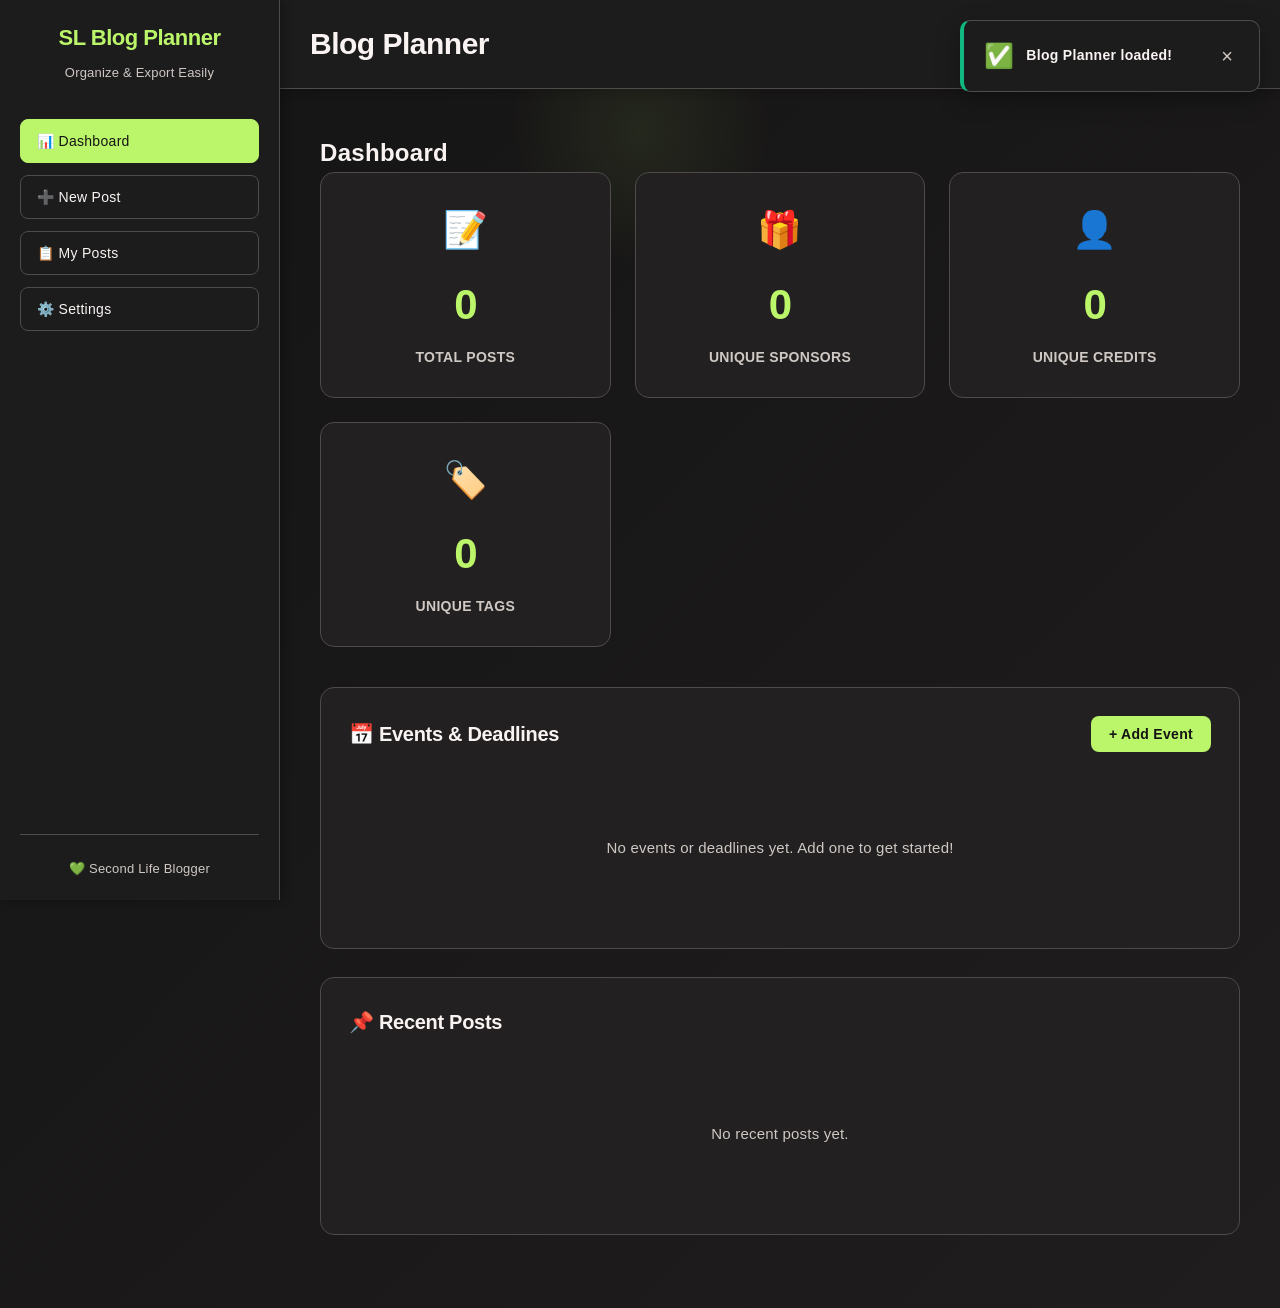
==== index.html @ d52f7929 "Refactor code structure for improved readability and maintainability" ====
<!DOCTYPE html>
<html lang="en">
<head>
    <meta charset="UTF-8">
    <meta name="viewport" content="width=device-width, initial-scale=1.0">
    <title>SL Blog Planner</title>
    <link rel="stylesheet" href="style.css?v=3">
</head>
<body>
    <div class="container">
        <!-- Sidebar Navigation -->
        <aside class="sidebar">
            <div class="sidebar-header">
                <h2>SL Blog Planner</h2>
                <p class="subtitle">Organize & Export Easily</p>
            </div>
            <nav class="nav-menu">
                <button class="nav-btn" data-section="dashboard">
                    📊 Dashboard
                </button>
                <button class="nav-btn active" data-section="new-post">
                    ➕ New Post
                </button>
                <button class="nav-btn" data-section="my-posts">
                    📋 My Posts
                </button>
                <button class="nav-btn" data-section="settings">
                    ⚙️ Settings
                </button>
            </nav>
            <div class="sidebar-footer">
                <p>💚 Second Life Blogger</p>
            </div>
        </aside>

        <!-- Main Content -->
        <main class="main-content">
            <!-- Top Navigation -->
            <header class="top-nav">
                <h1>Blog Planner</h1>
                <div class="top-nav-actions">
                    <span id="status-message" class="status-message"></span>
                </div>
            </header>

            <!-- Dashboard Section -->
            <section id="dashboard" class="section">
                <div class="dashboard-container">
                    <h2>Dashboard</h2>
                    
                    <!-- Stats Grid -->
                    <div class="stats-grid">
                        <div class="stat-card">
                            <div class="stat-icon">📝</div>
                            <div class="stat-value" id="stat-total-posts">0</div>
                            <div class="stat-label">Total Posts</div>
                        </div>
                        <div class="stat-card">
                            <div class="stat-icon">🎁</div>
                            <div class="stat-value" id="stat-total-sponsors">0</div>
                            <div class="stat-label">Unique Sponsors</div>
                        </div>
                        <div class="stat-card">
                            <div class="stat-icon">👤</div>
                            <div class="stat-value" id="stat-total-credits">0</div>
                            <div class="stat-label">Unique Credits</div>
                        </div>
                        <div class="stat-card">
                            <div class="stat-icon">🏷️</div>
                            <div class="stat-value" id="stat-total-tags">0</div>
                            <div class="stat-label">Unique Tags</div>
                        </div>
                    </div>

                    <!-- Events & Deadlines -->
                    <div class="dashboard-section">
                        <div class="section-header">
                            <h3>📅 Events & Deadlines</h3>
                            <button type="button" class="btn-primary btn-sm" onclick="openEventModal()">+ Add Event</button>
                        </div>
                        <div id="events-list" class="events-list">
                            <p class="empty-state">No events or deadlines yet. Add one to get started!</p>
                        </div>
                    </div>

                    <!-- Recent Activity -->
                    <div class="dashboard-section">
                        <h3>📌 Recent Posts</h3>
                        <div id="recent-posts-list" class="recent-posts-list">
                            <p class="empty-state">No recent posts yet.</p>
                        </div>
                    </div>
                </div>
            </section>

            <!-- New Post Section -->
            <section id="new-post" class="section active">
                <div class="form-container">
                    <h2>Plan Your Blog Post</h2>
                    
                    <!-- Wizard Progress -->
                    <div class="wizard-progress">
                        <div class="wizard-step active" data-step="1">
                            <div class="step-number">1</div>
                            <div class="step-label">Plan</div>
                        </div>
                        <div class="wizard-step" data-step="2">
                            <div class="step-number">2</div>
                            <div class="step-label">Credits</div>
                        </div>
                        <div class="wizard-step" data-step="3">
                            <div class="step-number">3</div>
                            <div class="step-label">Content</div>
                        </div>
                        <div class="wizard-step" data-step="4">
                            <div class="step-number">4</div>
                            <div class="step-label">Export</div>
                        </div>
                    </div>

                    <!-- Step 1: Plan -->
                    <div class="wizard-content active" data-step="1">
                    <fieldset class="form-section">
                        <div class="section-heading">📍 Plan</div>
                        <p class="info-text">Scratch pad for ideas and inspiration. Brainstorm your post concept here.</p>
                        
                        <div class="form-group">
                            <label for="post-title">📝 Post Title</label>
                            <input type="text" id="post-title" placeholder="e.g., Cozy Winter Night">
                        </div>

                        <div class="form-group">
                            <label for="post-tags">🏷️ Tags (optional)</label>
                            <input type="text" id="post-tags" placeholder="e.g., event, fashion, photography - comma-separated">
                        </div>

                        <div class="form-group">
                            <label for="post-scene">🌅 Scene Description</label>
                            <input type="text" id="post-scene" placeholder="e.g., Mountain cabin at sunset">
                        </div>

                        <div class="form-group">
                            <label for="post-concept">💡 Concept Details</label>
                            <textarea id="post-concept" rows="4" placeholder="Detail your vision: mood, lighting, poses, special elements..."></textarea>
                        </div>

                        <div class="form-group">
                            <label for="inspiration-images">🖼️ Inspiration/Reference Images</label>
                            <input type="file" id="inspiration-images" accept="image/*" multiple>
                            <small>Upload multiple reference images to inspire your shoot</small>
                            <div id="inspiration-gallery" class="inspiration-gallery"></div>
                        </div>
                    </fieldset>
                    </div>

                    <!-- Step 2: Credits (Sponsors & Credits) -->
                    <div class="wizard-content" data-step="2">
                    <fieldset class="form-section">
                        <div class="section-heading">💚 Sponsors</div>
                        <p class="info-text">Add items you received as sponsors (gifts from creators/stores).</p>
                        
                        <div id="sponsors-list" class="credits-list">
                            <div class="sponsor-row">
                                <input type="text" name="sponsor-store" aria-label="Sponsor store" placeholder="Creator/Store" class="sponsor-store" list="saved-stores">
                                <input type="text" name="sponsor-item" aria-label="Sponsor item" placeholder="Item Name" class="sponsor-item">
                                <input type="url" name="sponsor-link" aria-label="Sponsor store link" placeholder="Store Link (SL/MP)" class="sponsor-link" title="In-world landmark or Marketplace URL">
                                <div class="event-fields">
                                    <input type="text" name="sponsor-event" aria-label="Sponsor event" placeholder="Event Name" class="sponsor-event">
                                    <input type="url" name="sponsor-event-link" aria-label="Sponsor event landmark" placeholder="Event Landmark" class="sponsor-event-link" title="Event in-world landmark">
                                </div>
                                <label class="event-toggle">
                                    <input type="checkbox" class="event-checkbox" onchange="toggleEventFields(this)">
                                    <span title="Show/hide event details">📅</span>
                                </label>
                                <button type="button" class="btn-remove" onclick="removeCredit(this)">✕</button>
                            </div>
                        </div>
                        <datalist id="saved-stores"></datalist>
                        <button type="button" class="btn-secondary" onclick="addSponsor()">+ Add Sponsor</button>
                    </fieldset>

                    <fieldset class="form-section">
                        <div class="section-heading">🐺 Avatar Details</div>
                        <p class="info-text">Track creator/store info for each avatar part. All fields optional.</p>
                        
                        <div id="avatars-list" class="avatars-container">
                            <div class="avatar-card">
                                <div class="avatar-card-header">
                                    <input type="text" name="avatar-name" aria-label="Avatar name" placeholder="Avatar Name" class="avatar-name" oninput="toggleAvatarDetails(this)">
                                    <button type="button" class="btn-remove" onclick="removeAvatar(this)">✕</button>
                                </div>
                                
                                <div class="avatar-parts-table collapsed-section">
                                    <div class="avatar-parts-header">
                                        <div class="col-part">Part</div>
                                        <div class="col-creator">Creator/Mod</div>
                                        <div class="col-link">Store Link</div>
                                    </div>
                                    
                                    <div class="avatar-part-row">
                                        <div class="col-part"><span class="part-label">Mod/Skin</span></div>
                                        <input type="text" name="avatar-mod-creator" aria-label="Mod/Skin creator" placeholder="Creator" class="col-creator">
                                        <input type="text" name="avatar-mod-link" aria-label="Mod/Skin store link" placeholder="Store link" class="col-link">
                                    </div>
                                    
                                    <div class="avatar-part-row">
                                        <div class="col-part"><span class="part-label">Body</span></div>
                                        <input type="text" name="avatar-body-creator" aria-label="Body creator" placeholder="Creator" class="col-creator">
                                        <input type="text" name="avatar-body-link" aria-label="Body store link" placeholder="Store link" class="col-link">
                                    </div>
                                    
                                    <div class="avatar-part-row">
                                        <div class="col-part"><span class="part-label">Head</span></div>
                                        <input type="text" name="avatar-head-creator" aria-label="Head creator" placeholder="Creator" class="col-creator">
                                        <input type="text" name="avatar-head-link" aria-label="Head store link" placeholder="Store link" class="col-link">
                                    </div>
                                    
                                    <div class="avatar-part-row">
                                        <div class="col-part"><span class="part-label">Hands</span></div>
                                        <input type="text" name="avatar-hands-creator" aria-label="Hands creator" placeholder="Creator" class="col-creator">
                                        <input type="text" name="avatar-hands-link" aria-label="Hands store link" placeholder="Store link" class="col-link">
                                    </div>
                                    
                                    <div class="avatar-part-row">
                                        <div class="col-part"><span class="part-label">Feet</span></div>
                                        <input type="text" name="avatar-feet-creator" aria-label="Feet creator" placeholder="Creator" class="col-creator">
                                        <input type="text" name="avatar-feet-link" aria-label="Feet store link" placeholder="Store link" class="col-link">
                                    </div>
                                    
                                    <div class="avatar-part-row">
                                        <div class="col-part"><span class="part-label">Tail</span></div>
                                        <input type="text" name="avatar-tail-creator" aria-label="Tail creator" placeholder="Creator" class="col-creator">
                                        <input type="text" name="avatar-tail-link" aria-label="Tail store link" placeholder="Store link" class="col-link">
                                    </div>
                                    
                                    <div class="avatar-part-row">
                                        <div class="col-part"><span class="part-label">Ears</span></div>
                                        <input type="text" name="avatar-ears-creator" aria-label="Ears creator" placeholder="Creator" class="col-creator">
                                        <input type="text" name="avatar-ears-link" aria-label="Ears store link" placeholder="Store link" class="col-link">
                                    </div>
                                    
                                    <div class="avatar-part-row">
                                        <div class="col-part"><span class="part-label">Eyes</span></div>
                                        <input type="text" name="avatar-eyes-creator" aria-label="Eyes creator" placeholder="Creator" class="col-creator">
                                        <input type="text" name="avatar-eyes-link" aria-label="Eyes store link" placeholder="Store link" class="col-link">
                                    </div>
                                    
                                    <div class="avatar-part-row">
                                        <div class="col-part"><span class="part-label">Hair</span></div>
                                        <input type="text" name="avatar-hair-creator" aria-label="Hair creator" placeholder="Creator" class="col-creator">
                                        <input type="text" name="avatar-hair-link" aria-label="Hair store link" placeholder="Store link" class="col-link">
                                    </div>
                                    
                                    <div class="avatar-part-row">
                                        <div class="col-part"><span class="part-label">Nails/Claws</span></div>
                                        <input type="text" name="avatar-nails-creator" aria-label="Nails/Claws creator" placeholder="Creator" class="col-creator">
                                        <input type="text" name="avatar-nails-link" aria-label="Nails/Claws store link" placeholder="Store link" class="col-link">
                                    </div>
                                </div>
                                
                                <div class="avatar-cosmetics-section">
                                    <label for="avatar-cosmetics">Additional Cosmetics</label>
                                    <textarea name="avatar-cosmetics" aria-label="Cosmetics" placeholder="List any additional items (jewelry, tattoos, etc.) - one per line" class="avatar-cosmetics" rows="2"></textarea>
                                </div>
                            </div>
                        </div>
                        <button type="button" class="btn-secondary" onclick="addAvatar()">+ Add Avatar</button>
                    </fieldset>

                    <fieldset class="form-section">
                        <div class="section-heading">✨ Credits</div>
                        <p class="info-text">Add items you purchased or used (avatar, outfit, props, etc).</p>
                        
                        <div id="credits-list" class="credits-list">
                            <div class="credit-row">
                                <input type="text" name="credit-store" aria-label="Credit store" placeholder="Creator/Store" class="credit-store" list="saved-stores">
                                <input type="text" name="credit-item" aria-label="Credit item" placeholder="Item Name" class="credit-item-name">
                                <input type="url" name="credit-link" aria-label="Credit store link" placeholder="Store Link (SL/MP)" class="credit-link" title="In-world landmark or Marketplace URL">
                                <div class="event-fields">
                                    <input type="text" name="credit-event" aria-label="Credit event" placeholder="Event Name" class="credit-event">
                                    <input type="url" name="credit-event-link" aria-label="Credit event landmark" placeholder="Event Landmark" class="credit-event-link" title="Event in-world landmark">
                                </div>
                                <label class="event-toggle">
                                    <input type="checkbox" class="event-checkbox" onchange="toggleEventFields(this)">
                                    <span title="Show/hide event details">📅</span>
                                </label>
                                <button type="button" class="btn-remove" onclick="removeCredit(this)">✕</button>
                            </div>
                        </div>
                        <button type="button" class="btn-secondary" onclick="addCredit()">+ Add Credit</button>
                    </fieldset>
                    </div>

                    <!-- Step 3: Content (Image & Caption) -->
                    <div class="wizard-content" data-step="3">
                    <fieldset class="form-section">
                        <div class="section-heading">📸 Blog Image</div>
                        <p class="info-text">Upload your final edited blog image.</p>
                        
                        <div class="form-group">
                            <label for="blog-image">Upload Image</label>
                            <input type="file" id="blog-image" accept="image/*">
                            <small>JPG, PNG recommended. Will auto-upload to ImgBB if API key is set.</small>
                            <div id="image-preview" class="image-preview"></div>
                        </div>

                        <div id="image-url-container" class="form-group hidden">
                            <label for="hosted-image-url">Hosted Image URL</label>
                            <div class="inline-row">
                                <input type="text" id="hosted-image-url" readonly class="flex-1" placeholder="https://..." aria-label="Hosted image URL">
                                <button type="button" class="btn-secondary no-shrink" onclick="copyImageUrl()">📋 Copy</button>
                            </div>
                            <small>Use this URL to share your image online</small>
                        </div>
                    </fieldset>

                    <fieldset class="form-section">
                        <div class="section-heading">✍️ Caption</div>
                        
                        <div class="form-group">
                            <div class="formatting-toolbar" role="toolbar" aria-label="Text formatting options">
                                <button type="button" class="fmt-btn" onclick="formatCaption('bold')" title="Bold" aria-label="Bold"><b>B</b></button>
                                <button type="button" class="fmt-btn" onclick="formatCaption('italic')" title="Italic" aria-label="Italic"><i>I</i></button>
                                <button type="button" class="fmt-btn" onclick="formatCaption('underline')" title="Underline" aria-label="Underline"><u>U</u></button>
                                <button type="button" class="fmt-btn" onclick="formatCaption('link')" title="Add Link" aria-label="Add hyperlink">🔗</button>
                            </div>
                        </div>

                        <div class="form-group">
                            <label for="post-caption" class="sr-only">Caption text</label>
                            <textarea id="post-caption" rows="6" placeholder="Write the text that will accompany your blog post..."></textarea>
                            <div class="hashtag-presets">
                                <small>Quick hashtags:</small>
                                <button type="button" class="chip hashtag-chip" onclick="insertHashtag('#SecondLife')">Second Life</button>
                                <button type="button" class="chip hashtag-chip" onclick="insertHashtag('#SLFurry')">SL Furry</button>
                                <button type="button" class="chip hashtag-chip" onclick="insertHashtag('#VirtualPhotography')">Photography</button>
                                <button type="button" class="chip hashtag-chip" onclick="insertHashtag('#SLFashion')">Fashion</button>
                                <button type="button" class="chip hashtag-chip" onclick="insertHashtag('#SLBlogger')">Blogger</button>
                            </div>
                        </div>
                    </fieldset>

                    <div class="form-actions">
                        <button type="button" class="btn-primary" onclick="savePost()">💾 Save Post</button>
                        <button type="button" class="btn-danger" onclick="clearForm()">🗑️ Clear</button>
                    </div>
                    </div>

                    <!-- Step 4: Export (inline) -->
                    <div class="wizard-content" data-step="4">
                    <fieldset class="form-section">
                        <div class="section-heading">🚀 Export</div>

                        <div class="export-tabs">
                            <button class="export-tab-btn active" data-platform="flickr">Flickr</button>
                            <button class="export-tab-btn" data-platform="bluesky">BlueSky</button>
                            <button class="export-tab-btn" data-platform="youtube">YouTube</button>
                            <button class="export-tab-btn" data-platform="primfeed">Primfeed</button>
                            <button class="export-tab-btn" data-platform="blog">Blog</button>
                        </div>

                        <div class="preset-row">
                            <label for="export-preset-select" class="sr-only">Load export preset</label>
                            <select id="export-preset-select" class="preset-dropdown">
                                <option value="">Load a preset...</option>
                            </select>
                            <button type="button" class="btn-tiny" onclick="saveExportPreset()">💾 Save Preset</button>
                        </div>

                        <div class="quick-copy-row">
                            <small>Quick copy:</small>
                            <button type="button" class="btn-tiny" onclick="copySection('sponsors')">Sponsors</button>
                            <button type="button" class="btn-tiny" onclick="copySection('credits')">Credits</button>
                            <button type="button" class="btn-tiny" onclick="copySection('caption')">Caption</button>
                        </div>

                        <div id="bluesky-export-settings" class="export-platform-settings hidden">
                            <div class="collapsible-header">
                                <div class="section-heading section-heading-tight">💙 BlueSky Settings</div>
                                <button type="button" class="btn-ghost" aria-expanded="true" onclick="toggleBlueskySettings(this)">Hide</button>
                            </div>
                            <p class="info-text info-tight">Only used for the BlueSky export tab.</p>

                            <div class="collapsible-body">
                                <div class="form-group">
                                    <label for="bluesky-link">Blog Post Link</label>
                                    <input type="url" id="bluesky-link" placeholder="https://www.flickr.com/photos/... or https://yourname.tumblr.com/post/...">
                                    <small>Link to your Flickr or Tumblr blog post (used in BlueSky export)</small>
                                </div>

                                <div class="form-group">
                                    <label for="sponsor-mentions">Sponsor @Handles for BlueSky</label>
                                    <small>Enter @ mentions for sponsors (e.g., @store1 @store2) to tag them in your BlueSky reply post</small>
                                    <textarea id="sponsor-mentions" rows="2" placeholder="@store1 @store2 @creator3"></textarea>
                                    <button type="button" class="btn-secondary mt-10" onclick="copySponsorMentions()">📋 Copy</button>
                                </div>
                            </div>
                        </div>

                        <div id="export-content" class="export-content">
                            <div class="export-meta">
                                <span id="export-counter" class="counter-ok">0 chars</span>
                                <span id="export-limit-label" class="text-muted-small"></span>
                            </div>
                            <label for="export-text" class="sr-only">Export text</label>
                            <textarea id="export-text" readonly rows="12"></textarea>
                        </div>

                        <div class="export-actions">
                            <button class="btn-primary" onclick="copyExport()">📋 Copy to Clipboard</button>
                        </div>

                        <p class="info-text">Your bio from Settings is automatically appended where relevant.</p>
                    </fieldset>
                    </div>

                    <!-- Wizard Navigation -->
                    <div class="wizard-navigation">
                        <button type="button" class="btn-secondary wizard-btn-prev" onclick="previousStep()" disabled>
                            ← Previous
                        </button>
                        <button type="button" class="btn-primary wizard-btn-next" onclick="nextStep()">
                            Next →
                        </button>
                    </div>
                </div>
            </section>

            <!-- My Posts Section -->
            <section id="my-posts" class="section">
                <div class="posts-container">
                    <h2>My Blog Posts</h2>

                    <div class="posts-split">
                        <div class="panel">
                            <div class="section-heading">📋 Saved Posts</div>
                            <p class="info-text">Everything you have saved lives here. Edit, delete, or export any post.</p>

                            <div class="posts-controls">
                                <div class="search-sort-row">
                                    <div class="search-group">
                                        <label for="posts-search" class="sr-only">Search posts</label>
                                        <input type="search" id="posts-search" placeholder="Search by title" oninput="setPostsSearch(this.value)">
                                    </div>
                                    <div class="sort-group">
                                        <label for="posts-sort" class="sr-only">Sort posts</label>
                                        <select id="posts-sort" onchange="setPostsSort(this.value)">
                                            <option value="newest">Newest first</option>
                                            <option value="oldest">Oldest first</option>
                                            <option value="title">Title A → Z</option>
                                            <option value="sponsors">Sponsors (most)</option>
                                            <option value="credits">Credits (most)</option>
                                        </select>
                                    </div>
                                </div>

                                <div class="filter-chips">
                                    <button type="button" class="chip" data-filter="sponsors" onclick="togglePostFilter('sponsors')">Sponsors</button>
                                    <button type="button" class="chip" data-filter="credits" onclick="togglePostFilter('credits')">Credits</button>
                                </div>

                                <div class="tag-filter-section">
                                    <div class="tag-filter-label">Tags:</div>
                                    <div id="tag-filter-chips" class="tag-filter-chips hidden"></div>
                                </div>

                                <div class="batch-actions">
                                    <button type="button" class="btn-secondary" onclick="toggleSelectAllPosts()">Select All</button>
                                    <button type="button" class="btn-primary" onclick="batchExport()">Batch Export</button>
                                </div>
                            </div>

                            <div id="posts-list" class="posts-grid">
                                <p class="empty-state">No posts yet. Create your first one!</p>
                            </div>
                        </div>

                        <div class="panel">
                            <div class="section-heading">📚 Creator Library</div>
                            <p class="info-text">Auto-collected sponsors & credits from your saved posts. Click to copy names or links.</p>
                            <div id="library-list" class="library-grid">
                                <p class="empty-state">No saved sponsors or credits yet. Save a post to populate your library.</p>
                            </div>
                        </div>
                    </div>
                </div>
            </section>

            <!-- Settings Section -->
            <section id="settings" class="section">
                <div class="settings-container">
                    <h2>Settings</h2>
                    
                    <fieldset class="form-section">
                        <div class="section-heading">👤 Your Bio (Auto-included in all exports)</div>
                        <p class="info-text">Enter your permanent bio once. It will be automatically added to every platform export.</p>
                        
                        <div class="form-group">
                            <label for="author-bio">Your Bio (HTML supported)</label>
                            <textarea id="author-bio" rows="3" placeholder="e.g., <b>GRAVES GHOSTLY</b> 🐺💚 <a href='https://gravesghostly.blog/'>Blog</a> ✦ <a href='https://bsky.app/profile/gravesghostly.blog'>Bluesky</a> ✦ <a href='https://www.youtube.com/@gravesghostly'>Youtube</a>"></textarea>
                        </div>

                        <button type="button" class="btn-primary" onclick="saveSettings()">💾 Save Bio</button>
                    </fieldset>
                    
                    <fieldset class="form-section">
                        <div class="section-heading">#️⃣ Hashtag Presets</div>
                        <p class="info-text">Customize the quick-insert hashtags shown when writing captions. One per line.</p>
                        
                        <div class="form-group">
                            <label for="hashtag-presets">Your Hashtag Presets</label>
                            <textarea id="hashtag-presets" rows="8" placeholder="#SecondLife\n#SLBlogger\n#VirtualPhotography\n#Furry\n#Fashion"></textarea>
                            <small>Tip: Include the # symbol with each tag. Use these for Flickr, Tumblr, and other platforms. One per line.</small>
                        </div>

                        <button type="button" class="btn-primary" onclick="saveSettings()">💾 Save Hashtags</button>
                    </fieldset>
                    
                    <fieldset class="form-section">
                        <div class="section-heading">🔌 API Configuration</div>
                        <p class="info-text">Configure your backup and image upload services (optional).</p>
                        
                        <form onsubmit="return false;">
                            <div class="form-group">
                                <label for="jsonbin-key">JSONbin API Key <span id="jsonbin-status" class="api-status"></span></label>
                                <input type="password" id="jsonbin-key" placeholder="Your JSONbin secret key" autocomplete="off">
                                <small><a href="https://jsonbin.io/" target="_blank" rel="noopener">Get your key here →</a></small>
                            </div>

                            <div class="form-group">
                                <label for="imgbb-key">ImgBB API Key <span id="imgbb-status" class="api-status"></span></label>
                                <input type="password" id="imgbb-key" placeholder="Your ImgBB API key" autocomplete="off">
                                <small><a href="https://imgbb.com/" target="_blank" rel="noopener">Get your key here →</a></small>
                            </div>

                            <button type="button" class="btn-primary" onclick="saveSettings()">💾 Save Settings</button>
                            <div id="settings-save-status" class="status-strong"></div>
                        </form>
                    </fieldset>

                    <fieldset class="form-section">
                        <div class="section-heading">📊 Data Management</div>
                        <p class="info-text">Backup your data locally or sync to cloud.</p>

                        <div class="grid-stack">
                            <button type="button" class="btn-primary" onclick="syncToCloud()">☁️ Sync to Cloud (JSONbin)</button>
                            <button type="button" class="btn-secondary" onclick="loadFromCloud()">⬇️ Load from Cloud</button>
                            <button type="button" class="btn-secondary" onclick="exportAllData()">💾 Export to File</button>
                            <button type="button" class="btn-danger" onclick="clearAllData()">🗑️ Clear All Data</button>
                        </div>

                        <div id="cloud-sync-status" class="text-muted-small"></div>
                    </fieldset>
                </div>
            </section>
        </main>
    </div>

    <!-- Event Modal -->
    <div id="event-modal" class="modal">
        <div class="modal-content modal-small">
            <button class="modal-close" onclick="closeEventModal()">&times;</button>
            <h2 id="event-modal-title">Add Event</h2>
            
            <div class="form-group">
                <label for="event-name">Event Name</label>
                <input type="text" id="event-name" placeholder="e.g., Fashion Week Deadline">
            </div>

            <div class="form-group">
                <label for="event-date">Date</label>
                <input type="date" id="event-date">
            </div>

            <div class="form-group">
                <label for="event-type">Type</label>
                <select id="event-type">
                    <option value="deadline">Deadline</option>
                    <option value="event">Event</option>
                    <option value="reminder">Reminder</option>
                </select>
            </div>

            <div class="form-group">
                <label for="event-notes">Notes (optional)</label>
                <textarea id="event-notes" rows="3" placeholder="Additional details..."></textarea>
            </div>

            <div class="modal-actions">
                <button class="btn-secondary" onclick="closeEventModal()">Cancel</button>
                <button class="btn-primary" onclick="saveEvent()">Save Event</button>
            </div>
        </div>
    </div>

    <!-- Toast Container -->
    <div id="toast-container" class="toast-container"></div>

    <script src="app.js"></script>
</body>
</html>
---- style.css ----
/* Global Styles */
* {
    margin: 0;
    padding: 0;
    box-sizing: border-box;
}

/* Hide scrollbars while keeping scroll functionality */
::-webkit-scrollbar {
    width: 0;
    height: 0;
}

::-webkit-scrollbar-track {
    background: transparent;
}

::-webkit-scrollbar-thumb {
    background: transparent;
}

@supports (scrollbar-width: none) {
    html {
        scrollbar-width: none;
    }
}

:root {
    --primary-color: #bbf569;
    --secondary-color: #4e4b4a;
    --accent-color: #bbf569;
    --danger-color: #ef4444;
    --bg-dark: #151414;
    --bg-light: #1d1c1c;
    --bg-lighter: #222020;
    --text-primary: #f9f3f2;
    --text-secondary: #cfc8c4;
    --border-color: #4e4b4a;
}

body {
    font-family: -apple-system, BlinkMacSystemFont, 'Segoe UI', Roboto, Oxygen, Ubuntu, Cantarell, sans-serif;
    background: var(--bg-dark);
    background-image:
        radial-gradient(1px 1px at 20% 30%, rgba(255, 255, 255, 0.25), transparent 40%),
        radial-gradient(1px 1px at 80% 20%, rgba(255, 255, 255, 0.18), transparent 40%),
        radial-gradient(1px 1px at 60% 70%, rgba(255, 255, 255, 0.2), transparent 45%),
        radial-gradient(220px 220px at 50% 10%, rgba(187, 245, 105, 0.08), transparent 60%),
        linear-gradient(135deg, var(--bg-dark) 0%, #1f1d1d 100%);
    color: var(--text-primary);
    min-height: 100vh;
    line-height: 1.6;
    letter-spacing: 0.3px;
}

body::before {
    content: '';
    position: fixed;
    inset: 0;
    pointer-events: none;
    background-image:
        radial-gradient(1px 1px at 15% 80%, rgba(255, 255, 255, 0.22), transparent 45%),
        radial-gradient(1px 1px at 90% 60%, rgba(255, 255, 255, 0.16), transparent 50%),
        radial-gradient(1px 1px at 40% 40%, rgba(187, 245, 105, 0.2), transparent 50%);
    opacity: 0.8;
    z-index: 0;
}

.container {
    position: relative;
    z-index: 1;
}

/* Layout */
.container {
    display: flex;
    min-height: 100vh;
}

/* Sidebar */
.sidebar {
    width: 280px;
    background: var(--bg-light);
    border-right: 1px solid var(--border-color);
    padding: 20px;
    display: flex;
    flex-direction: column;
    position: fixed;
    height: 100vh;
    overflow-y: auto;
    overflow-x: hidden;
    box-shadow: 2px 0 10px rgba(0, 0, 0, 0.3);
}

@supports (scrollbar-width: none) {
    .sidebar {
        scrollbar-width: none;
    }
}

.sidebar-header {
    margin-bottom: 35px;
    text-align: center;
}

.sidebar-header h2 {
    font-size: 22px;
    font-weight: 700;
    margin-bottom: 8px;
    letter-spacing: -0.5px;
    background: linear-gradient(135deg, var(--primary-color), var(--accent-color));
    -webkit-background-clip: text;
    -webkit-text-fill-color: transparent;
    background-clip: text;
}

.subtitle {
    font-size: 13px;
    color: var(--text-secondary);
    font-weight: 500;
    letter-spacing: 0.2px;
}

/* Navigation Menu */
.nav-menu {
    flex: 1;
    display: flex;
    flex-direction: column;
    gap: 12px;
}

.nav-btn {
    padding: 13px 16px;
    background: transparent;
    border: 1px solid var(--border-color);
    color: var(--text-primary);
    border-radius: 8px;
    cursor: pointer;
    font-size: 14px;
    font-weight: 500;
    transition: all 0.3s ease;
    text-align: left;
    letter-spacing: 0.3px;
}

.nav-btn:hover {
    background: var(--bg-lighter);
    border-color: var(--primary-color);
}

.nav-btn.active {
    background: var(--primary-color);
    border-color: var(--primary-color);
    color: #151414;
}

.sidebar-footer {
    text-align: center;
    font-size: 13px;
    color: var(--text-secondary);
    padding-top: 24px;
    border-top: 1px solid var(--border-color);
    font-weight: 500;
    letter-spacing: 0.2px;
}

/* Main Content */
.main-content {
    flex: 1;
    margin-left: 280px;
    display: flex;
    flex-direction: column;
}

/* Top Navigation */
.top-nav {
    background: var(--bg-light);
    border-bottom: 1px solid var(--border-color);
    padding: 20px 30px;
    display: flex;
    justify-content: space-between;
    align-items: center;
    box-shadow: 0 2px 10px rgba(0, 0, 0, 0.2);
}

.top-nav h1 {
    font-size: 30px;
    font-weight: 700;
    letter-spacing: -0.5px;
}

.top-nav-actions {
    display: flex;
    align-items: center;
    gap: 15px;
}

.status-message {
    font-size: 12px;
    color: var(--secondary-color);
    min-height: 20px;
}

/* Sections */
section {
    flex: 1;
    overflow-y: auto;
    overflow-x: hidden;
    padding: 45px 40px;
    display: none;
}

@supports (scrollbar-width: none) {
    section {
        scrollbar-width: none;
    }
}

section.active {
    display: block;
}

/* Form Container */
.form-container,
.posts-container,
.settings-container {
    max-width: 800px;
    margin: 0 auto;
}

.form-container h2,
.posts-container h2,
.settings-container h2 {
    margin-bottom: 32px;
    font-size: 30px;
    font-weight: 700;
    letter-spacing: -0.5px;
    color: var(--text-primary);
}

/* Form Sections */
.form-section {
    background: var(--bg-lighter);
    border: 1px solid var(--border-color);
    border-radius: 14px;
    padding: 28px;
    margin-bottom: 28px;
    transition: all 0.3s ease;
    overflow: visible;
    position: relative;
}

.form-section:not(:last-of-type)::after {
    content: '';
    position: absolute;
    bottom: -13px;
    left: 0;
    right: 0;
    height: 1px;
    background: linear-gradient(90deg, transparent, var(--border-color) 20%, var(--border-color) 80%, transparent);
}

.form-section .section-heading {
    font-size: 20px;
    font-weight: 700;
    color: var(--primary-color);
    margin: 0 0 12px 0;
    padding: 0;
    letter-spacing: -0.3px;
    display: flex;
    align-items: center;
    gap: 10px;
}

/* Wizard headings follow dashboard hierarchy: white titles, purple supporting text */
.wizard-content .section-heading {
    color: var(--text-primary);
}

.panel .section-heading,
.settings-container .section-heading,
.posts-container .section-heading {
    color: var(--text-primary);
}

.wizard-content .info-text {
    color: var(--primary-color);
}

.section-heading::after {
    content: '✦';
    color: var(--accent-color);
    font-size: 13px;
    margin-left: 8px;
    opacity: 0.8;
}

/* Form Groups */
.form-group {
    margin-bottom: 22px;
}

.form-row {
    display: grid;
    grid-template-columns: repeat(auto-fit, minmax(280px, 1fr));
    gap: 20px;
    margin-bottom: 20px;
}

.form-group label {
    display: block;
    margin-bottom: 8px;
    font-size: 18px;
    font-weight: 700;
    color: var(--primary-color);
    letter-spacing: 0.2px;
}

.form-group input,
.form-group textarea {
    width: 100%;
    padding: 16px 18px;
    background: var(--bg-dark);
    border: 1px solid var(--border-color);
    border-radius: 10px;
    color: var(--text-primary);
    font-family: inherit;
    font-size: 14px;
    font-weight: 500;
    line-height: 1.6;
    transition: all 0.3s ease;
}

.form-group input::placeholder,
.form-group textarea::placeholder {
    color: var(--text-secondary);
    opacity: 0.6;
}

.form-group input:focus,
.form-group textarea:focus {
    outline: none;
    border-color: var(--primary-color);
    background: rgba(187, 245, 105, 0.05);
}

.form-group small {
    display: block;
    margin-top: 6px;
    font-size: 12px;
    color: var(--text-secondary);
    line-height: 1.5;
    letter-spacing: 0.2px;
}

.form-group small a {
    color: var(--primary-color);
    text-decoration: none;
}

.form-group small a:hover {
    text-decoration: underline;
}

/* Select/Dropdown Styling */
.form-group select {
    width: 100%;
    padding: 16px 18px;
    background: var(--bg-dark);
    border: 1px solid var(--border-color);
    border-radius: 10px;
    color: var(--text-primary);
    font-family: inherit;
    font-size: 15px;
    font-weight: 500;
    cursor: pointer;
    transition: all 0.3s ease;
}

.form-group select:focus {
    outline: none;
    border-color: var(--primary-color);
    background: rgba(187, 245, 105, 0.05);
}

.form-group select option {
    background: var(--bg-dark);
    color: var(--text-primary);
}

input[type="file"] {
    color: var(--text-secondary);
}

/* Utility Classes */
.mt-10 {
    margin-top: 10px;
}

.text-muted-small {
    font-size: 12px;
    color: var(--text-secondary);
}

.hidden {
    display: none;
}

.info-text {
    font-size: 14px;
    color: var(--text-secondary);
    margin-bottom: 20px;
    line-height: 1.6;
    letter-spacing: 0.2px;
}

.info-tight {
    margin-bottom: 12px;
}

.section-heading-tight {
    margin-bottom: 8px !important;
}

/* Formatting Toolbar */
.formatting-toolbar {
    display: flex;
    gap: 6px;
    margin-bottom: 12px;
    flex-wrap: wrap;
}

.fmt-btn {
    width: 36px;
    height: 36px;
    padding: 0;
    background: var(--bg-dark);
    border: 1px solid var(--border-color);
    border-radius: 4px;
    color: var(--text-primary);
    cursor: pointer;
    font-size: 14px;
    transition: all 0.3s ease;
    display: flex;
    align-items: center;
    justify-content: center;
}

.fmt-btn:hover {
    background: var(--primary-color);
    border-color: var(--primary-color);
}

/* Credits List & Rows */
.credits-list {
    margin-bottom: 10px;
}

#sponsors-list,
#credits-list {
    display: flex;
    flex-direction: column;
    gap: 10px;
    overflow-x: auto;
    padding-right: 5px;
}

#sponsors-list .sponsor-row,
#credits-list .credit-row {
    display: grid;
    grid-template-columns: 0.7fr 0.7fr 0.8fr 32px 38px;
    gap: 10px;
    padding: 16px 18px;
    background: var(--bg-light);
    border: 1px solid var(--border-color);
    border-radius: 14px;
    align-items: stretch;
    min-width: -webkit-fill-available;
    box-shadow: 0 8px 18px rgba(0, 0, 0, 0.18);
    transition: all 0.25s ease;
    position: relative;
}

#sponsors-list .sponsor-row:hover,
#credits-list .credit-row:hover {
    background: rgba(139, 92, 246, 0.08);
    border-color: rgba(139, 92, 246, 0.45);
    box-shadow: 0 12px 28px rgba(139, 92, 246, 0.16);
    transform: translateY(-2px);
}

#sponsors-list .sponsor-row input,
#sponsors-list .sponsor-row button,
#credits-list .credit-row input,
#credits-list .credit-row button {
    padding: 10px 12px;
    font-size: 12px;
    font-weight: 600;
    height: 42px;
    box-sizing: border-box;
    background: var(--bg-dark);
    border: 1px solid var(--border-color);
    border-radius: 10px;
    color: var(--text-primary);
    transition: all 0.2s ease;
}

#sponsors-list .sponsor-row input:focus,
#credits-list .credit-row input:focus {
    outline: none;
    border-color: var(--primary-color);
    background: rgba(187, 245, 105, 0.05);
}

#sponsors-list .sponsor-row input::placeholder,
#credits-list .credit-row input::placeholder {
    color: var(--text-secondary);
    opacity: 0.6;
    font-size: 13px;
}

/* Event Fields Toggle */
#sponsors-list .sponsor-row .event-fields,
#credits-list .credit-row .event-fields {
    display: none;
    flex-direction: column;
    gap: 8px;
    grid-column: 1 / -2;
    padding: 14px 12px;
    border-top: 1px solid var(--border-color);
    margin-top: 8px;
    background: rgba(255, 255, 255, 0.02);
    border-radius: 10px;
}

#sponsors-list .sponsor-row .event-fields input,
#credits-list .credit-row .event-fields input {
    background: var(--bg-dark);
    border: 1px solid var(--border-color);
    color: var(--text-primary);
    padding: 10px 12px;
    font-size: 12px;
    font-weight: 600;
    height: 42px;
    border-radius: 10px;
    transition: all 0.2s ease;
}

#sponsors-list .sponsor-row .event-fields input:focus,
#credits-list .credit-row .event-fields input:focus {
    outline: none;
    border-color: var(--primary-color);
    background: rgba(187, 245, 105, 0.05);
}

.event-toggle {
    display: flex;
    align-items: center;
    justify-content: center;
    cursor: pointer;
    padding: 10px;
    border-radius: 10px;
    background: rgba(139, 92, 246, 0.12);
    border: 1px solid rgba(139, 92, 246, 0.35);
    transition: all 0.25s ease;
    min-height: 42px;
}

.event-toggle:hover {
    background: rgba(139, 92, 246, 0.2);
    border-color: var(--primary-color);
    box-shadow: 0 6px 12px rgba(139, 92, 246, 0.15);
}

.event-toggle input[type="checkbox"] {
    display: none;
}

.event-toggle span {
    font-size: 18px;
    line-height: 1;
}

.avatars-container {
    display: flex;
    flex-direction: column;
    gap: 20px;
}

.avatars-container + .btn-secondary {
    margin-top: 12px;
}

.avatar-card {
    display: flex;
    flex-direction: column;
    gap: 16px;
    padding: 22px;
    background: var(--bg-lighter);
    border: 1px solid var(--border-color);
    border-radius: 14px;
    box-shadow: 0 8px 18px rgba(0, 0, 0, 0.18);
    transition: all 0.25s ease;
}

.avatar-card:hover {
    border-color: rgba(139, 92, 246, 0.35);
    box-shadow: 0 12px 26px rgba(139, 92, 246, 0.16);
}

.avatar-card-header {
    display: grid;
    grid-template-columns: 1fr 45px;
    gap: 10px;
    align-items: center;
}

.avatar-card-header input {
    padding: 16px 18px;
    font-size: 15px;
    font-weight: 600;
    height: 50px;
    box-sizing: border-box;
    background: var(--bg-dark);
    border: 1px solid var(--border-color);
    border-radius: 10px;
    color: var(--text-primary);
    transition: all 0.2s ease;
}

.avatar-card-header input:focus {
    outline: none;
    border-color: var(--primary-color);
    background: rgba(187, 245, 105, 0.05);
}


.avatar-parts-table {
    display: flex;
    flex-direction: column;
    gap: 0;
    border: 1px solid var(--border-color);
    border-radius: 12px;
    overflow: hidden;
    max-height: 1000px;
    opacity: 1;
    transition: max-height 0.3s ease, opacity 0.3s ease, margin 0.3s ease;
}

.avatar-parts-table.collapsed-section {
    max-height: 0;
    opacity: 0;
    overflow: hidden;
    border: none;
    margin: 0;
}

.avatar-parts-header {
    display: grid;
    grid-template-columns: 90px 1fr 1fr;
    gap: 10px;
    padding: 14px 16px;
    background: var(--bg-dark);
    font-weight: 700;
    font-size: 12px;
    text-transform: uppercase;
    letter-spacing: 0.5px;
    color: var(--primary-color);
    border-bottom: 2px solid var(--primary-color);
    border-radius: 12px 12px 0 0;
}

.avatar-part-row {
    display: grid;
    grid-template-columns: 90px 1fr 1fr;
    gap: 10px;
    padding: 12px 16px;
    border-bottom: 1px solid var(--border-color);
    align-items: center;
    background: rgba(255, 255, 255, 0.01);
    transition: background-color 0.2s ease;
}

.avatar-part-row:nth-child(even) {
    background: rgba(139, 92, 246, 0.04);
}

.avatar-part-row:last-child {
    border-bottom: none;
}

.col-part {
    display: flex;
    align-items: center;
    min-height: 42px;
}

.part-label {
    font-weight: 700;
    font-size: 13px;
    color: var(--primary-color);
}

.col-creator,
.col-link {
    padding: 10px 12px;
    font-size: 14px;
    font-weight: 500;
    min-width: 0;
    width: 100%;
    height: 42px;
    box-sizing: border-box;
    background: var(--bg-dark);
    border: 1px solid var(--border-color);
    border-radius: 10px;
    color: var(--text-primary);
    transition: all 0.2s ease;
}

.col-creator:focus,
.col-link:focus {
    outline: none;
    border-color: var(--primary-color);
    background: rgba(187, 245, 105, 0.05);
}

.col-creator::placeholder,
.col-link::placeholder {
    color: var(--text-secondary);
    opacity: 0.6;
    font-size: 13px;
}

.avatar-cosmetics-section {
    display: flex;
    flex-direction: column;
    gap: 8px;
}

.avatar-cosmetics-section label {
    font-weight: 600;
    font-size: 14px;
    color: var(--text-primary);
    margin-bottom: 8px;
}

.avatar-cosmetics {
    padding: 16px 18px;
    font-size: 14px;
    font-weight: 500;
    resize: vertical;
    min-height: 70px;
    box-sizing: border-box;
    background: var(--bg-dark);
    border: 1px solid var(--border-color);
    border-radius: 10px;
    color: var(--text-primary);
    line-height: 1.5;
    transition: all 0.2s ease;
}

.avatar-cosmetics:focus {
    outline: none;
    border-color: var(--primary-color);
    background: rgba(187, 245, 105, 0.05);
}

.avatar-cosmetics::placeholder {
    color: var(--text-secondary);
    opacity: 0.6;
    font-size: 13px;
}

/* Responsive: Tablet */
@media (max-width: 768px) {
    #sponsors-list .sponsor-row,
    #credits-list .credit-row {
        grid-template-columns: 0.8fr 0.9fr 0.9fr 0.8fr 0.9fr 40px;
        gap: 10px;
        padding: 10px 12px;
    }
    
    #sponsors-list .sponsor-row input,
    #credits-list .credit-row input {
        padding: 9px 12px;
        font-size: 13px;
        height: 40px;
    }
    
    .avatar-parts-header {
        grid-template-columns: 100px 1fr 1fr;
        font-size: 11px;
        padding: 11px 12px;
        gap: 8px;
    }
    
    .avatar-part-row {
        grid-template-columns: 100px 1fr 1fr;
        padding: 10px 12px;
        gap: 8px;
    }
    
    .part-label {
        font-size: 12px;
    }
    
    .col-creator,
    .col-link {
        font-size: 13px;
        padding: 9px 10px;
        height: 40px;
    }
}

/* Responsive: Mobile */
@media (max-width: 480px) {
    #sponsors-list .sponsor-row,
    #credits-list .credit-row {
        grid-template-columns: 1fr;
        gap: 8px;
        padding: 10px;
    }
    
    #sponsors-list .sponsor-row input,
    #credits-list .credit-row input {
        padding: 9px 12px;
        font-size: 13px;
        height: 38px;
    }
    
    .avatar-card {
        padding: 15px;
    }
    
    .avatar-parts-table {
        gap: 8px;
        border: none;
        background: transparent;
    }
    
    .avatar-parts-header {
        display: none;
    }
    
    .avatar-part-row {
        grid-template-columns: 1fr;
        gap: 8px;
        padding: 12px;
        background: var(--bg-dark);
        border: 1px solid var(--border-color);
        border-radius: 6px;
        align-items: stretch;
    }
    
    .avatar-part-row:last-child {
        border-bottom: 1px solid var(--border-color);
    }
    
    .col-part {
        font-weight: 600;
        margin-bottom: 4px;
    }
    
    .col-creator,
    .col-link {
        height: 38px;
        width: 100%;
        padding: 9px 12px;
        font-size: 13px;
    }
}

.event-date-range {
    display: flex;
    gap: 5px;
    align-items: stretch;
    height: 40px;
}

.event-date-range input[type="date"] {
    flex: 1;
    min-width: 0;
    padding: 10px 12px;
    font-size: 13px;
    font-weight: 500;
    height: 40px;
    box-sizing: border-box;
    background: #ffffff;
    color: #000000;
    border: 1px solid #d1d5db;
    border-radius: 6px;
    transition: border-color 0.2s ease, box-shadow 0.2s ease;
}

.event-date-range .date-separator {
    color: var(--text-secondary);
    font-size: 12px;
    flex-shrink: 0;
    display: flex;
    align-items: center;
}

.btn-remove {
    padding: 0;
    background: #fee2e2;
    border: 1px solid #fca5a5;
    border-radius: 6px;
    color: #dc2626;
    cursor: pointer;
    font-size: 16px;
    font-weight: 600;
    transition: all 0.2s ease;
    display: flex;
    align-items: center;
    justify-content: center;
    height: 40px;
    width: 40px;
    flex-shrink: 0;
}

.btn-remove:hover {
    background: #fca5a5;
    color: white;
    box-shadow: 0 2px 8px rgba(220, 38, 38, 0.3);
}

/* Image Preview */
.image-preview {
    margin-top: 10px;
    text-align: center;
}

.image-preview img {
    max-width: 200px;
    max-height: 200px;
    border-radius: 8px;
    border: 1px solid var(--border-color);
}

/* Inspiration Gallery */
.inspiration-gallery {
    display: grid;
    grid-template-columns: repeat(auto-fill, minmax(120px, 1fr));
    gap: 10px;
    margin-top: 10px;
}

.inspiration-item {
    position: relative;
    border-radius: 8px;
    overflow: hidden;
    border: 1px solid var(--border-color);
}

.inspiration-item img {
    width: 100%;
    height: 120px;
    object-fit: cover;
    display: block;
}

.inspiration-item .remove-inspiration {
    position: absolute;
    top: 5px;
    right: 5px;
    background: var(--danger-color);
    color: white;
    border: none;
    border-radius: 50%;
    width: 24px;
    height: 24px;
    padding: 0;
    cursor: pointer;
    font-size: 14px;
    display: flex;
    align-items: center;
    justify-content: center;
    opacity: 0;
    transition: opacity 0.3s;
}

.inspiration-item:hover .remove-inspiration {
    opacity: 1;
}

/* Review Summary */
.review-summary {
    display: grid;
    grid-template-columns: repeat(auto-fit, minmax(200px, 1fr));
    gap: 15px;
    margin-bottom: 20px;
}

.review-item {
    padding: 15px;
    background: var(--bg-dark);
    border: 1px solid var(--border-color);
    border-radius: 6px;
    display: flex;
    flex-direction: column;
    gap: 8px;
}

.review-item strong {
    color: var(--primary-color);
    font-size: 12px;
    text-transform: uppercase;
    letter-spacing: 0.5px;
}

.review-item span {
    font-size: 18px;
    font-weight: 600;
    color: var(--text-primary);
}

/* API Status Indicators */
.api-status {
    font-size: 11px;
    padding: 2px 8px;
    border-radius: 3px;
    margin-left: 8px;
    font-weight: 600;
}

.api-status.saved {
    background: rgba(34, 197, 94, 0.2);
    color: #22c55e;
}

.api-status.empty {
    background: rgba(239, 68, 68, 0.2);
    color: #ef4444;
}

/* Bio Display */
.bio-display {
    padding: 15px;
    background: var(--bg-dark);
    border: 1px solid var(--border-color);
    border-radius: 6px;
    color: var(--text-primary);
    min-height: 40px;
    word-break: break-word;
}

/* Platform Tabs */
.platform-tabs {
    display: flex;
    gap: 5px;
    border-bottom: 1px solid var(--border-color);
    margin: 0 20px;
    margin-top: 15px;
}

.platform-tab-btn {
    padding: 10px 15px;
    background: transparent;
    border: none;
    border-bottom: 2px solid transparent;
    color: var(--text-secondary);
    cursor: pointer;
    font-size: 13px;
    font-weight: 500;
    transition: all 0.3s ease;
}

.platform-tab-btn:hover {
    color: var(--primary-color);
}

.platform-tab-btn.active {
    color: var(--primary-color);
    border-bottom-color: var(--primary-color);
}

.platform-tab-content {
    display: none;
    padding: 20px;
}

.platform-tab-content.active {
    display: block;
}

/* Wizard Progress Indicator */
.wizard-progress {
    display: flex;
    justify-content: space-between;
    margin: 35px 0 50px 0;
    position: relative;
    padding: 0 20px;
}

.wizard-progress::before {
    content: '';
    position: absolute;
    top: 22px;
    left: 50px;
    right: 50px;
    height: 2px;
    background: var(--border-color);
    z-index: 0;
}

.wizard-step {
    display: flex;
    flex-direction: column;
    align-items: center;
    gap: 10px;
    position: relative;
    z-index: 1;
    flex: 1;
}

.step-number {
    width: 46px;
    height: 46px;
    border-radius: 50%;
    background: var(--bg-lighter);
    border: 2px solid var(--border-color);
    display: flex;
    align-items: center;
    justify-content: center;
    font-weight: 700;
    font-size: 16px;
    transition: all 0.3s ease;
    color: var(--text-secondary);
}

.step-label {
    font-size: 12px;
    color: var(--text-secondary);
    font-weight: 600;
    transition: color 0.3s ease;
    letter-spacing: 0.2px;
}

.wizard-step.active .step-number {
    background: var(--primary-color);
    border-color: var(--primary-color);
    color: #151414;
    box-shadow: 0 0 0 5px rgba(139, 92, 246, 0.15);
    transform: scale(1.05);
}

.wizard-step.active .step-label {
    color: var(--text-primary);
    font-weight: 700;
}

.wizard-step.completed .step-number {
    background: var(--secondary-color);
    border-color: var(--secondary-color);
}

.wizard-step.completed .step-number::after {
    content: '✓';
    font-size: 18px;
}

/* Wizard Content */
.wizard-content {
    display: none;
    animation: fadeIn 0.3s ease;
    max-width: 100%;
    overflow-x: hidden;
}

.wizard-content.active {
    display: block;
}

@keyframes fadeIn {
    from {
        opacity: 0;
        transform: translateY(10px);
    }
    to {
        opacity: 1;
        transform: translateY(0);
    }
}

/* Wizard Navigation */
.wizard-navigation {
    display: flex;
    justify-content: space-between;
    gap: 15px;
    margin-top: 30px;
    padding-top: 20px;
    border-top: 1px solid var(--border-color);
}

.wizard-btn-prev,
.wizard-btn-next {
    flex: 0 0 150px;
    font-weight: 600;
}

.wizard-btn-prev:disabled {
    opacity: 0.4;
    cursor: not-allowed;
}

.wizard-btn-next {
    margin-left: auto;
}

.form-actions {
    display: grid;
    grid-template-columns: repeat(auto-fit, minmax(150px, 1fr));
    gap: 12px;
    margin-top: 28px;
}

.form-actions .btn-secondary {
    margin-bottom: 0;
}

.btn-primary,
.btn-secondary,
.btn-danger {
    padding: 11px 20px;
    border: none;
    border-radius: 8px;
    font-size: 13px;
    font-weight: 700;
    cursor: pointer;
    transition: all 0.3s ease;
    letter-spacing: 0.3px;
}

.btn-primary {
    background: var(--primary-color);
    color: #151414;
}

.btn-primary:hover {
    background: #a4dc59;
    transform: translateY(-2px);
    box-shadow: 0 8px 20px rgba(187, 245, 105, 0.35);
}

.btn-primary:focus-visible,
.btn-secondary:focus-visible,
.btn-danger:focus-visible,
input:focus,
textarea:focus,
select:focus {
    outline: 2px solid var(--accent-color);
    outline-offset: 2px;
    box-shadow: 0 0 0 4px rgba(187, 245, 105, 0.22);
}

.btn-secondary {
    background: #2a2929;
    border: 1px solid var(--border-color);
    color: var(--text-primary);
    font-size: 14px;
    font-weight: 700;
    transition: all 0.25s ease;
}

.btn-secondary:hover {
    background: #353232;
    border-color: var(--accent-color);
    box-shadow: 0 2px 8px rgba(187, 245, 105, 0.2);
    transform: translateY(-1px);
}

.btn-danger {
    background: rgba(239, 68, 68, 0.1);
    color: var(--danger-color);
    border: 1px solid rgba(239, 68, 68, 0.3);
    font-weight: 600;
}

.btn-danger:hover {
    background: var(--danger-color);
    color: white;
    border-color: var(--danger-color);
    transform: translateY(-1px);
}

/* Posts Grid */
.posts-grid {
    display: grid;
    grid-template-columns: repeat(auto-fill, minmax(280px, 1fr));
    gap: 18px;
    margin-top: 8px;
}

.post-card {
    background: var(--bg-lighter);
    border: 1px solid var(--border-color);
    border-radius: 12px;
    overflow: hidden;
    transition: all 0.3s ease;
    cursor: pointer;
    position: relative;
}

.post-card:hover {
    border-color: var(--primary-color);
    box-shadow: 0 12px 32px rgba(139, 92, 246, 0.25);
    transform: translateY(-5px);
}

.post-card-image {
    width: 100%;
    height: 200px;
    background: var(--bg-dark);
    object-fit: cover;
}

.post-card-placeholder {
    width: 100%;
    height: 200px;
    background: var(--bg-dark);
    color: var(--text-secondary);
    display: flex;
    align-items: center;
    justify-content: center;
    font-size: 14px;
}

.post-card-content {
    padding: 18px;
}

.post-card-title {
    font-size: 17px;
    font-weight: 700;
    margin-bottom: 10px;
    color: var(--primary-color);
    letter-spacing: -0.3px;
}

.post-card-meta {
    font-size: 13px;
    color: var(--text-secondary);
    margin-bottom: 12px;
    letter-spacing: 0.2px;
}

.post-card-actions {
    display: flex;
    gap: 10px;
}

.post-card-actions button {
    flex: 1;
    padding: 10px;
    background: var(--bg-dark);
    border: 1px solid var(--border-color);
    border-radius: 6px;
    color: var(--text-primary);
    cursor: pointer;
    font-size: 13px;
    font-weight: 600;
    transition: all 0.3s ease;
    letter-spacing: 0.2px;
}

.post-card-actions button:hover {
    background: var(--primary-color);
    border-color: var(--primary-color);
    color: white;
}

.post-select {
    position: absolute;
    top: 12px;
    right: 12px;
    background: rgba(0, 0, 0, 0.6);
    border-radius: 6px;
    padding: 5px 7px;
    -webkit-backdrop-filter: blur(4px);
    backdrop-filter: blur(4px);
}

.post-select input {
    width: 18px;
    height: 18px;
    cursor: pointer;
}

.post-card.selected {
    border-color: var(--primary-color);
    box-shadow: 0 12px 32px rgba(139, 92, 246, 0.35);
    background: rgba(139, 92, 246, 0.05);
}

.empty-state {
    grid-column: 1 / -1;
    text-align: center;
    color: var(--text-secondary);
    padding: 60px 20px;
    font-size: 15px;
    letter-spacing: 0.2px;
}

/* Utility helpers */
.hidden {
    display: none !important;
}

.inline-row {
    display: flex;
    gap: 10px;
    align-items: center;
}

.flex-1 {
    flex: 1;
}

.no-shrink {
    flex-shrink: 0;
}

.mt-10 {
    margin-top: 10px;
}

.grid-stack {
    display: grid;
    gap: 10px;
    margin-bottom: 20px;
}

.posts-split {
    display: grid;
    grid-template-columns: repeat(auto-fit, minmax(320px, 1fr));
    gap: 20px;
    margin-top: 15px;
}

.panel {
    background: var(--bg-light);
    border: 1px solid var(--border-color);
    border-radius: 14px;
    padding: 24px;
    box-shadow: 0 4px 16px rgba(0, 0, 0, 0.12);
    display: flex;
    flex-direction: column;
    gap: 16px;
    align-self: start;
    transition: all 0.3s ease;
}

.posts-controls {
    display: flex;
    flex-direction: column;
    gap: 14px;
}

.search-sort-row {
    display: grid;
    grid-template-columns: 1fr 140px;
    gap: 12px;
}

.search-group input,
.sort-group select {
    width: 100%;
    padding: 11px 13px;
    border-radius: 8px;
    border: 1px solid var(--border-color);
    background: var(--bg-dark);
    color: var(--text-primary);
    font-size: 14px;
}

.filter-chips {
    display: flex;
    gap: 8px;
    flex-wrap: wrap;
}

.batch-actions {
    display: flex;
    gap: 10px;
    flex-wrap: wrap;
}

.chip {
    padding: 9px 14px;
    border-radius: 999px;
    border: 1px solid var(--border-color);
    background: var(--bg-dark);
    color: var(--text-primary);
    cursor: pointer;
    transition: all 0.2s ease;
    font-size: 14px;
    font-weight: 500;
    letter-spacing: 0.2px;
}

.chip:hover {
    border-color: var(--primary-color);
    background: var(--bg-lighter);
}

.chip.active {
    background: var(--primary-color);
    border-color: var(--primary-color);
    color: white;
    box-shadow: 0 4px 12px rgba(139, 92, 246, 0.35);
}

.hashtag-presets {
    display: flex;
    flex-wrap: wrap;
    gap: 6px;
    margin-top: 8px;
    align-items: center;
}

.hashtag-presets small {
    color: var(--text-secondary);
    font-size: 12px;
    font-weight: 500;
    margin-right: 6px;
}

.hashtag-chip {
    font-size: 12px;
    padding: 6px 12px;
    font-weight: 500;
}

.status-strong {
    margin-top: 10px;
    font-weight: 600;
}

.section-heading-tight {
    margin: 0;
}

.sr-only {
    position: absolute;
    width: 1px;
    height: 1px;
    padding: 0;
    margin: -1px;
    overflow: hidden;
    clip: rect(0, 0, 0, 0);
    border: 0;
    white-space: nowrap;
}

/* Library Grid */
.library-container {
    margin-top: 30px;
}

.library-grid {
    display: grid;
    grid-template-columns: repeat(auto-fill, minmax(240px, 1fr));
    gap: 15px;
}

.library-card {
    background: var(--bg-lighter);
    border: 1px solid var(--border-color);
    border-radius: 10px;
    padding: 14px;
    display: flex;
    flex-direction: column;
    gap: 8px;
    transition: all 0.2s ease;
}

.library-card:hover {
    border-color: var(--primary-color);
    box-shadow: 0 6px 18px rgba(139, 92, 246, 0.15);
    transform: translateY(-3px);
}

.library-card-title {
    font-weight: 700;
    color: var(--primary-color);
    font-size: 15px;
}

.library-card-link a {
    color: var(--text-primary);
    text-decoration: none;
    font-size: 13px;
}

.library-card-link a:hover {
    color: var(--primary-color);
    text-decoration: underline;
}

.library-card-actions {
    display: flex;
    gap: 8px;
}

.library-card-actions button {
    flex: 1;
    padding: 8px;
    background: var(--bg-dark);
    border: 1px solid var(--border-color);
    border-radius: 6px;
    color: var(--text-primary);
    cursor: pointer;
    font-size: 12px;
    transition: all 0.2s ease;
}

.library-card-actions button:hover {
    background: var(--primary-color);
    border-color: var(--primary-color);
}

.muted {
    color: var(--text-secondary);
    font-size: 13px;
}

/* Modal */
.modal {
    display: none;
    position: fixed;
    top: 0;
    left: 0;
    width: 100%;
    height: 100%;
    background: rgba(0, 0, 0, 0.7);
    z-index: 1000;
    align-items: center;
    justify-content: center;
}

.modal.active {
    display: flex;
}

.modal-content {
    background: var(--bg-light);
    border: 1px solid var(--border-color);
    border-radius: 14px;
    max-width: 800px;
    width: 90%;
    max-height: 90vh;
    overflow-y: auto;
    padding: 35px;
    position: relative;
    box-shadow: 0 20px 60px rgba(0, 0, 0, 0.4);
}

.modal-close {
    position: absolute;
    top: 18px;
    right: 18px;
    background: transparent;
    border: none;
    color: var(--text-primary);
    font-size: 32px;
    cursor: pointer;
    transition: all 0.3s ease;
    width: 36px;
    height: 36px;
    display: flex;
    align-items: center;
    justify-content: center;
}

.modal-close:hover {
    color: var(--accent-color);
    background: rgba(139, 92, 246, 0.1);
    border-radius: 8px;
}

.modal-content h2 {
    margin-bottom: 28px;
    font-size: 22px;
    font-weight: 700;
    letter-spacing: -0.5px;
}

/* Export Tabs */
.export-tabs {
    display: grid;
    grid-template-columns: repeat(5, 1fr);
    gap: 10px;
    margin-bottom: 20px;
}

.export-tab-btn {
    padding: 10px;
    background: var(--bg-light);
    border: 1px solid var(--border-color);
    border-radius: 999px;
    color: var(--text-primary);
    cursor: pointer;
    font-size: 14px;
    font-weight: 700;
    transition: all 0.3s ease;
}

.export-tab-btn:hover {
    border-color: var(--primary-color);
}

.quick-copy-row {
    display: flex;
    align-items: center;
    gap: 10px;
    padding: 12px 14px;
    border: 1px solid var(--border-color);
    margin-bottom: 16px;
    border-radius: 12px;
    background: var(--bg-light);
    box-shadow: 0 6px 14px rgba(0, 0, 0, 0.14);
}

.quick-copy-row .btn-tiny {
    border-radius: 999px;
}

.quick-copy-row small {
    color: var(--text-secondary);
    font-size: 12px;
    font-weight: 700;
    margin-right: 6px;
}

.export-platform-settings {
    margin: 16px 0 20px;
    padding: 22px;
    background: var(--bg-light);
    border: 1px solid var(--border-color);
    border-radius: 14px;
    box-shadow: 0 10px 22px rgba(0, 0, 0, 0.18);
}

.export-platform-settings .form-group:last-child {
    margin-bottom: 0;
}

.collapsible-header {
    display: flex;
    align-items: center;
    justify-content: space-between;
    gap: 12px;
    margin-bottom: 10px;
}

.collapsible-body {
    transition: max-height 0.25s ease, opacity 0.25s ease, padding 0.2s ease;
    max-height: 2000px;
    opacity: 1;
}

.export-platform-settings.collapsed .collapsible-body {
    max-height: 0;
    opacity: 0;
    padding-top: 0;
    padding-bottom: 0;
    margin-top: 0;
    overflow: hidden;
}

.btn-ghost {
    background: transparent;
    border: 1px solid var(--border-color);
    color: var(--text-primary);
    padding: 8px 14px;
    border-radius: 8px;
    font-size: 13px;
    font-weight: 700;
    cursor: pointer;
    transition: all 0.2s ease;
}

.btn-ghost:hover {
    border-color: var(--primary-color);
    color: var(--primary-color);
}

.preset-row {
    display: flex;
    align-items: center;
    gap: 10px;
    padding: 12px 14px;
    border: 1px solid var(--border-color);
    margin-bottom: 16px;
    border-radius: 12px;
    background: var(--bg-light);
    box-shadow: 0 6px 14px rgba(0, 0, 0, 0.14);
}

.preset-dropdown {
    flex: 1;
    padding: 8px 16px;
    background: var(--bg-dark);
    border: 1px solid var(--border-color);
    border-radius: 8px;
    color: var(--text-primary);
    font-size: 11px;
}

.preset-dropdown::placeholder {
    color: #cfc8c4;
}

.preset-dropdown:focus {
    outline: none;
    border-color: var(--primary-color);
}

.btn-tiny {
    padding: 6px 12px;
    font-size: 12px;
    background: var(--bg-dark);
    border: 1px solid var(--border-color);
    border-radius: 999px;
    color: var(--text-primary);
    cursor: pointer;
    transition: all 0.2s ease;
    font-weight: 500;
}

.btn-tiny:hover {
    background: var(--primary-color);
    border-color: var(--primary-color);
    color: white;
}

.export-tab-btn.active {
    background: var(--primary-color);
    border-color: var(--primary-color);
    color: #151414;
}

/* Export Content */
.export-content {
    margin-bottom: 20px;
}

.export-meta {
    display: flex;
    align-items: center;
    justify-content: space-between;
    margin-bottom: 6px;
    font-size: 11px;
}

.counter-ok {
    color: var(--text-primary);
    font-weight: 600;
}

.counter-warn {
    color: #fbbf24;
    font-weight: 700;
}

.counter-error {
    color: #ef4444;
    font-weight: 700;
}

#export-text {
    width: 100%;
    padding: 18px;
    background: var(--bg-dark);
    border: 1px solid var(--border-color);
    border-radius: 12px;
    color: var(--text-primary);
    font-family: 'Courier New', monospace;
    font-size: 14px;
    resize: vertical;
    transition: all 0.3s ease;
}

.export-actions {
    display: grid;
    grid-template-columns: 1fr;
    gap: 10px;
}

/* Responsive */
@media (max-width: 768px) {
    .container {
        flex-direction: column;
    }

    .sidebar {
        width: 100%;
        height: auto;
        position: relative;
        border-right: none;
        border-bottom: 1px solid var(--border-color);
    }

    .main-content {
        margin-left: 0;
    }

    .top-nav {
        flex-direction: column;
        gap: 10px;
        align-items: flex-start;
    }

    .form-row {
        grid-template-columns: 1fr;
    }

    .export-tabs {
        grid-template-columns: repeat(2, 1fr);
    }

    section {
        padding: 15px;
    }
}

/* Save Confirmation Toast */
.save-toast {
    position: fixed;
    top: 20px;
    right: 20px;
    background: linear-gradient(135deg, #10b981 0%, #059669 100%);
    color: white;
    padding: 16px 24px;
    border-radius: 8px;
    box-shadow: 0 8px 24px rgba(16, 185, 129, 0.3);
    font-weight: 600;
    font-size: 14px;
    display: flex;
    align-items: center;
    gap: 12px;
    z-index: 10000;
    animation: slideInRight 0.4s ease-out forwards, slideOutRight 0.4s ease-in 2.6s forwards;
}

.save-toast::before {
    content: "✓";
    font-size: 20px;
    font-weight: bold;
    display: flex;
    align-items: center;
    justify-content: center;
}

.undo-toast {
    background: linear-gradient(135deg, #f59e0b 0%, #d97706 100%);
    box-shadow: 0 8px 24px rgba(245, 158, 11, 0.3);
    gap: 16px;
}

.undo-toast .btn-secondary.tiny {
    padding: 6px 10px;
    font-size: 12px;
    border-radius: 6px;
    background: rgba(0, 0, 0, 0.15);
    border: 1px solid rgba(255, 255, 255, 0.25);
    color: white;
    cursor: pointer;
}

.undo-toast .btn-secondary.tiny:hover {
    background: rgba(0, 0, 0, 0.25);
}

/* Tag Filter Styles */
.tag-filter-section {
    display: flex;
    align-items: center;
    gap: 10px;
    flex-wrap: wrap;
}

.tag-filter-label {
    font-size: 13px;
    color: var(--text-secondary);
    font-weight: 600;
    margin-right: 2px;
}

.tag-filter-chips {
    display: flex;
    gap: 6px;
    flex-wrap: wrap;
}

.tag-filter-chips.hidden {
    display: none;
}

.tag-chip {
    padding: 6px 10px;
    border-radius: 999px;
    border: 1px solid var(--border-color);
    background: var(--bg-dark);
    color: var(--text-primary);
    cursor: pointer;
    transition: all 0.2s ease;
    font-size: 12px;
}

.tag-chip:hover {
    border-color: var(--secondary-color);
    background: var(--bg-lighter);
}

.tag-chip.active {
    background: var(--secondary-color);
    border-color: var(--secondary-color);
    color: white;
    box-shadow: 0 4px 12px rgba(99, 102, 241, 0.35);
}

/* Post Card Tags */
.post-card-tags {
    display: flex;
    gap: 4px;
    flex-wrap: wrap;
    margin-bottom: 10px;
}

.post-tag {
    display: inline-block;
    padding: 3px 8px;
    background: rgba(139, 92, 246, 0.2);
    border: 1px solid rgba(139, 92, 246, 0.5);
    border-radius: 4px;
    font-size: 11px;
    color: var(--primary-color);
    font-weight: 500;
}

@keyframes slideInRight {
    from {
        transform: translateX(400px);
        opacity: 0;
    }
    to {
        transform: translateX(0);
        opacity: 1;
    }
}

@keyframes slideOutRight {
    from {
        transform: translateX(0);
        opacity: 1;
    }
    to {
        transform: translateX(400px);
        opacity: 0;
    }
}

/* Button Save Flash Animation */
.btn-save-flash {
    animation: buttonFlash 0.6s ease-out;
}

@keyframes buttonFlash {
    0% {
        background: var(--primary-color);
        box-shadow: 0 0 0 0 rgba(139, 92, 246, 0.7);
    }
    50% {
        background: #10b981;
        box-shadow: 0 0 0 10px rgba(16, 185, 129, 0);
    }
    100% {
        background: var(--primary-color);
        box-shadow: 0 0 0 0 rgba(139, 92, 246, 0);
    }
}

/* Dashboard Styles */
.dashboard-container {
    max-width: 1200px;
    margin: 0 auto;
}

.stats-grid {
    display: grid;
    grid-template-columns: repeat(auto-fit, minmax(220px, 1fr));
    gap: 24px;
    margin-bottom: 40px;
}

.stat-card {
    background: var(--bg-lighter);
    border: 1px solid var(--border-color);
    border-radius: 14px;
    padding: 28px 24px;
    text-align: center;
    transition: all 0.3s ease;
}

.stat-card:hover {
    border-color: var(--primary-color);
    box-shadow: 0 8px 24px rgba(139, 92, 246, 0.15);
    transform: translateY(-3px);
}

.stat-icon {
    font-size: 36px;
    margin-bottom: 12px;
}

.stat-value {
    font-size: 42px;
    font-weight: 800;
    color: var(--primary-color);
    margin-bottom: 8px;
    letter-spacing: -1px;
}

.stat-label {
    font-size: 14px;
    color: var(--text-secondary);
    font-weight: 600;
    letter-spacing: 0.3px;
    text-transform: uppercase;
}

.dashboard-section {
    background: var(--bg-lighter);
    border: 1px solid var(--border-color);
    border-radius: 14px;
    padding: 28px;
    margin-bottom: 28px;
}

.dashboard-section h3 {
    font-size: 20px;
    font-weight: 700;
    margin-bottom: 24px;
    color: var(--text-primary);
    letter-spacing: -0.3px;
}

.section-header {
    display: flex;
    justify-content: space-between;
    align-items: center;
    margin-bottom: 24px;
}

.section-header h3 {
    margin: 0;
}

.btn-sm {
    padding: 10px 18px;
    font-size: 14px;
}

/* Events List */
.events-list {
    display: grid;
    gap: 16px;
}

.event-card {
    background: var(--bg-dark);
    border: 1px solid var(--border-color);
    border-radius: 10px;
    padding: 18px;
    display: grid;
    grid-template-columns: auto 1fr auto auto;
    gap: 16px;
    align-items: center;
    transition: all 0.3s ease;
}

.event-card:hover {
    border-color: var(--primary-color);
    box-shadow: 0 4px 12px rgba(139, 92, 246, 0.1);
}

.event-date-badge {
    background: var(--primary-color);
    color: white;
    border-radius: 8px;
    padding: 12px;
    text-align: center;
    min-width: 65px;
}

.event-date-day {
    font-size: 24px;
    font-weight: 700;
    line-height: 1;
}

.event-date-month {
    font-size: 12px;
    font-weight: 600;
    text-transform: uppercase;
    margin-top: 4px;
}

.event-info {
    flex: 1;
}

.event-name {
    font-size: 16px;
    font-weight: 700;
    color: var(--text-primary);
    margin-bottom: 4px;
}

.event-details {
    font-size: 13px;
    color: var(--text-secondary);
}

.event-type-badge {
    padding: 6px 12px;
    border-radius: 999px;
    font-size: 12px;
    font-weight: 600;
    text-transform: uppercase;
}

.event-type-deadline {
    background: rgba(239, 68, 68, 0.15);
    color: var(--danger-color);
}

.event-type-event {
    background: rgba(139, 92, 246, 0.15);
    color: var(--primary-color);
}

.event-type-reminder {
    background: rgba(99, 102, 241, 0.15);
    color: var(--secondary-color);
}

.event-actions {
    display: flex;
    gap: 8px;
}

.event-actions button {
    padding: 8px 12px;
    background: transparent;
    border: 1px solid var(--border-color);
    border-radius: 6px;
    color: var(--text-primary);
    cursor: pointer;
    font-size: 12px;
    transition: all 0.3s ease;
}

.event-actions button:hover {
    background: var(--bg-lighter);
    border-color: var(--primary-color);
}

/* Recent Posts List */
.recent-posts-list {
    display: grid;
    gap: 14px;
}

.recent-post-item {
    background: var(--bg-dark);
    border: 1px solid var(--border-color);
    border-radius: 10px;
    padding: 16px 18px;
    display: flex;
    justify-content: space-between;
    align-items: center;
    transition: all 0.3s ease;
    cursor: pointer;
}

.recent-post-item:hover {
    border-color: var(--primary-color);
    background: rgba(139, 92, 246, 0.05);
}

.recent-post-info h4 {
    font-size: 16px;
    font-weight: 700;
    color: var(--primary-color);
    margin-bottom: 6px;
}

.recent-post-info p {
    font-size: 13px;
    color: var(--text-secondary);
}

.recent-post-actions button {
    padding: 8px 16px;
    background: var(--primary-color);
    border: none;
    border-radius: 6px;
    color: white;
    cursor: pointer;
    font-size: 13px;
    font-weight: 600;
    transition: all 0.3s ease;
}

.recent-post-actions button:hover {
    background: #7c3aed;
    transform: translateY(-2px);
}

/* Modal Small */
.modal-small {
    max-width: 500px;
}

.modal-actions {
    display: flex;
    gap: 12px;
    justify-content: flex-end;
    margin-top: 24px;
}

/* Toast Notifications */
.toast-container {
    position: fixed;
    top: 20px;
    right: 20px;
    z-index: 10000;
    display: flex;
    flex-direction: column;
    gap: 12px;
}

.toast {
    background: var(--bg-light);
    border: 1px solid var(--border-color);
    border-radius: 10px;
    padding: 16px 20px;
    min-width: 300px;
    max-width: 400px;
    box-shadow: 0 8px 24px rgba(0, 0, 0, 0.3);
    display: flex;
    align-items: center;
    gap: 12px;
    animation: slideInRight 0.3s ease;
}

.toast.toast-success {
    border-left: 4px solid #10b981;
}

.toast.toast-error {
    border-left: 4px solid var(--danger-color);
}

.toast.toast-info {
    border-left: 4px solid var(--secondary-color);
}

.toast-icon {
    font-size: 24px;
    flex-shrink: 0;
}

.toast-content {
    flex: 1;
}

.toast-message {
    font-size: 14px;
    font-weight: 600;
    color: var(--text-primary);
    line-height: 1.4;
}

.toast-close {
    background: transparent;
    border: none;
    color: var(--text-secondary);
    font-size: 20px;
    cursor: pointer;
    padding: 0;
    width: 24px;
    height: 24px;
    display: flex;
    align-items: center;
    justify-content: center;
    transition: all 0.3s ease;
}

.toast-close:hover {
    color: var(--text-primary);
}
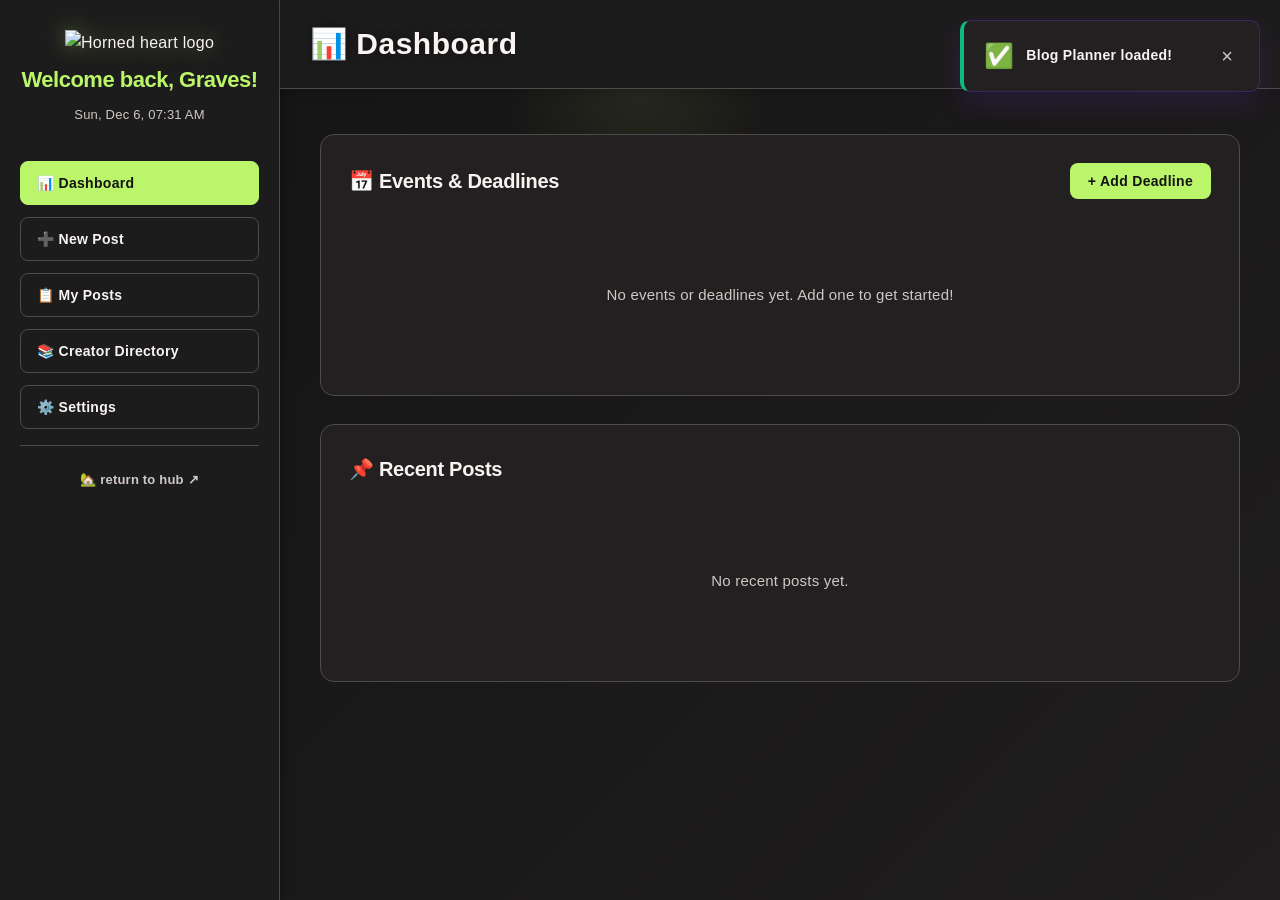
==== commit e5977efb: "Enhance styling for sidebar, navigation, and event cards; add utility classes for file inputs and de" ====
--- a/index.html
+++ b/index.html
@@ -3,16 +3,19 @@
 <head>
     <meta charset="UTF-8">
     <meta name="viewport" content="width=device-width, initial-scale=1.0">
-    <title>SL Blog Planner</title>
+    <title>Blog Planner</title>
     <link rel="stylesheet" href="style.css?v=3">
 </head>
 <body>
     <div class="container">
         <!-- Sidebar Navigation -->
         <aside class="sidebar">
+            <div class="sidebar-logo">
+                <img src="https://i.ibb.co/fVX317sM/hornedheartlogo-green-20482.png" alt="Horned heart logo" class="logo-img" onclick="goToDashboard()" title="Return to Dashboard">
+            </div>
             <div class="sidebar-header">
-                <h2>SL Blog Planner</h2>
-                <p class="subtitle">Organize & Export Easily</p>
+                <h2>Welcome back, Graves!</h2>
+                <p class="subtitle" id="sidebar-datetime">--:--</p>
             </div>
             <nav class="nav-menu">
                 <button class="nav-btn" data-section="dashboard">
@@ -24,12 +27,15 @@
                 <button class="nav-btn" data-section="my-posts">
                     📋 My Posts
                 </button>
+                <button class="nav-btn" data-section="creator-library">
+                    📚 Creator Directory
+                </button>
                 <button class="nav-btn" data-section="settings">
                     ⚙️ Settings
                 </button>
             </nav>
             <div class="sidebar-footer">
-                <p>💚 Second Life Blogger</p>
+                <a class="sidebar-footer-link" href="https://shieldsofrosaria.github.io/grimly/" target="_blank" rel="noopener">🏡 return to hub ↗</a>
             </div>
         </aside>
 
@@ -37,7 +43,7 @@
         <main class="main-content">
             <!-- Top Navigation -->
             <header class="top-nav">
-                <h1>Blog Planner</h1>
+                <h1 id="section-title">Dashboard</h1>
                 <div class="top-nav-actions">
                     <span id="status-message" class="status-message"></span>
                 </div>
@@ -46,37 +52,11 @@
             <!-- Dashboard Section -->
             <section id="dashboard" class="section">
                 <div class="dashboard-container">
-                    <h2>Dashboard</h2>
-                    
-                    <!-- Stats Grid -->
-                    <div class="stats-grid">
-                        <div class="stat-card">
-                            <div class="stat-icon">📝</div>
-                            <div class="stat-value" id="stat-total-posts">0</div>
-                            <div class="stat-label">Total Posts</div>
-                        </div>
-                        <div class="stat-card">
-                            <div class="stat-icon">🎁</div>
-                            <div class="stat-value" id="stat-total-sponsors">0</div>
-                            <div class="stat-label">Unique Sponsors</div>
-                        </div>
-                        <div class="stat-card">
-                            <div class="stat-icon">👤</div>
-                            <div class="stat-value" id="stat-total-credits">0</div>
-                            <div class="stat-label">Unique Credits</div>
-                        </div>
-                        <div class="stat-card">
-                            <div class="stat-icon">🏷️</div>
-                            <div class="stat-value" id="stat-total-tags">0</div>
-                            <div class="stat-label">Unique Tags</div>
-                        </div>
-                    </div>
-
                     <!-- Events & Deadlines -->
                     <div class="dashboard-section">
                         <div class="section-header">
                             <h3>📅 Events & Deadlines</h3>
-                            <button type="button" class="btn-primary btn-sm" onclick="openEventModal()">+ Add Event</button>
+                            <button type="button" class="btn-primary btn-sm" onclick="openEventModal()">+ Add Deadline</button>
                         </div>
                         <div id="events-list" class="events-list">
                             <p class="empty-state">No events or deadlines yet. Add one to get started!</p>
@@ -96,65 +76,130 @@
             <!-- New Post Section -->
             <section id="new-post" class="section active">
                 <div class="form-container">
-                    <h2>Plan Your Blog Post</h2>
-                    
                     <!-- Wizard Progress -->
                     <div class="wizard-progress">
                         <div class="wizard-step active" data-step="1">
                             <div class="step-number">1</div>
-                            <div class="step-label">Plan</div>
+                            <div class="step-label">🌅 Plan</div>
                         </div>
                         <div class="wizard-step" data-step="2">
                             <div class="step-number">2</div>
-                            <div class="step-label">Credits</div>
+                            <div class="step-label">📸 Content</div>
                         </div>
                         <div class="wizard-step" data-step="3">
                             <div class="step-number">3</div>
-                            <div class="step-label">Content</div>
+                            <div class="step-label">💚 Credits</div>
                         </div>
                         <div class="wizard-step" data-step="4">
                             <div class="step-number">4</div>
-                            <div class="step-label">Export</div>
+                            <div class="step-label">📤 Export</div>
                         </div>
                     </div>
 
                     <!-- Step 1: Plan -->
                     <div class="wizard-content active" data-step="1">
                     <fieldset class="form-section">
-                        <div class="section-heading">📍 Plan</div>
-                        <p class="info-text">Scratch pad for ideas and inspiration. Brainstorm your post concept here.</p>
+                        <div class="form-group">
+                            <label for="post-scene">🌅 Scene Description</label>
+                            <input type="text" id="post-scene" placeholder="Describe the scene (location, mood, time of day)">
+                        </div>
+
+                        <div class="form-group">
+                            <label for="notes-input">📝 Notes</label>
+                            <input type="text" id="notes-input" class="notes-input" placeholder="Add a quick note, then press Enter to save it">
+                            <ul id="notes-list" class="notes-list"></ul>
+                        </div>
+
+                        <div class="form-group">
+                            <label>💡 Inspiration/Reference Images</label>
+                            <div id="inspiration-upload-zone" class="image-upload-zone" ondrop="handleDrop(event, 'inspiration-images')" ondragover="handleDragOver(event, 'inspiration-upload-zone')" ondragleave="handleDragLeave(event, 'inspiration-upload-zone')">
+                                <div class="upload-zone-content">
+                                    <div class="upload-icon">🖼️</div>
+                                    <div class="upload-text">Drop images here or click to select</div>
+                                    <div class="upload-hint">Supports JPG, PNG (or paste into this box)</div>
+                                </div>
+                                <input type="file" id="inspiration-images" accept="image/*" class="file-input-hidden" multiple aria-label="Inspiration images upload" title="Select inspiration images to upload">
+                            </div>
+                            <small>Upload multiple reference images to inspire your shoot</small>
+                            <div id="inspiration-gallery" class="inspiration-gallery"></div>
+                        </div>
+                    </fieldset>
+                    </div>
+
+                    <!-- Step 2: Content (Image & Caption) -->
+                    <div class="wizard-content" data-step="2">
+                    <fieldset class="form-section">
+                        <div class="section-heading">📝 Post Title</div>
                         
                         <div class="form-group">
-                            <label for="post-title">📝 Post Title</label>
-                            <input type="text" id="post-title" placeholder="e.g., Cozy Winter Night">
+                            <label for="post-title" class="sr-only">Post Title</label>
+                            <input type="text" id="post-title" placeholder="Give the post a working title your readers will see">
+                        </div>
+                    </fieldset>
+
+                    <fieldset class="form-section">
+                        <div class="section-heading">📸 Blog Image</div>
+                        <p class="info-text">Upload your final edited blog image.</p>
+
+                        <div class="form-group">
+                            <div id="image-upload-zone" class="image-upload-zone" ondrop="handleDrop(event, 'blog-image')" ondragover="handleDragOver(event, 'image-upload-zone')" ondragleave="handleDragLeave(event, 'image-upload-zone')">
+                                <div class="upload-zone-content">
+                                    <div class="upload-icon">📁</div>
+                                    <div class="upload-text">Drop image here or click to select</div>
+                                    <div class="upload-hint">Supports JPG, PNG (or paste from clipboard with Ctrl+V)</div>
+                                </div>
+                                <input type="file" id="blog-image" accept="image/*" class="file-input-hidden" aria-label="Blog image upload" title="Select blog image to upload">
+                            </div>
+                            <small>JPG, PNG recommended. Will auto-upload to ImgBB if API key is set.</small>
+                            <div id="image-preview" class="image-preview"></div>
+                        </div>
+
+                        <div id="image-url-container" class="form-group hidden">
+                            <label for="hosted-image-url">Hosted Image URL</label>
+                            <div class="inline-row">
+                                <input type="text" id="hosted-image-url" readonly class="flex-1" placeholder="URL appears here after upload" aria-label="Hosted image URL">
+                                <button type="button" class="btn-secondary no-shrink" onclick="copyImageUrl()">📋 Copy</button>
+                            </div>
+                            <small>Use this URL to share your image online</small>
+                        </div>
+                        
+                    </fieldset>
+
+                    <fieldset class="form-section">
+                        <div class="section-heading">✍️ Caption</div>
+                        <p class="info-text">Write your caption with optional formatting.</p>
+                        
+                        <div class="form-group">
+                            <div class="formatting-toolbar" role="toolbar" aria-label="Text formatting options">
+                                <button type="button" class="fmt-btn" onclick="formatCaption('bold')" title="Bold" aria-label="Bold"><b>B</b></button>
+                                <button type="button" class="fmt-btn" onclick="formatCaption('italic')" title="Italic" aria-label="Italic"><i>I</i></button>
+                                <button type="button" class="fmt-btn" onclick="formatCaption('underline')" title="Underline" aria-label="Underline"><u>U</u></button>
+                                <button type="button" class="fmt-btn" onclick="formatCaption('link')" title="Add Link" aria-label="Add hyperlink">🔗</button>
+                            </div>
+                        </div>
+
+                        <div class="form-group">
+                            <label for="post-caption" class="sr-only">Caption text</label>
+                            <textarea id="post-caption" rows="6" placeholder="Draft the caption you will reuse across platforms. Use the toolbar to add styling or links."></textarea>
                         </div>
 
                         <div class="form-group">
                             <label for="post-tags">🏷️ Tags (optional)</label>
-                            <input type="text" id="post-tags" placeholder="e.g., event, fashion, photography - comma-separated">
-                        </div>
-
-                        <div class="form-group">
-                            <label for="post-scene">🌅 Scene Description</label>
-                            <input type="text" id="post-scene" placeholder="e.g., Mountain cabin at sunset">
-                        </div>
-
-                        <div class="form-group">
-                            <label for="post-concept">💡 Concept Details</label>
-                            <textarea id="post-concept" rows="4" placeholder="Detail your vision: mood, lighting, poses, special elements..."></textarea>
-                        </div>
-
-                        <div class="form-group">
-                            <label for="inspiration-images">🖼️ Inspiration/Reference Images</label>
-                            <input type="file" id="inspiration-images" accept="image/*" multiple>
-                            <small>Upload multiple reference images to inspire your shoot</small>
-                            <div id="inspiration-gallery" class="inspiration-gallery"></div>
-                        </div>
-                    </fieldset>
-                    </div>
-
-                    <!-- Step 2: Credits (Sponsors & Credits) -->
-                    <div class="wizard-content" data-step="2">
+                            <input type="text" id="post-tags" placeholder="Comma-separated tags to group this post (e.g., event, fashion, photography)">
+                            <div class="hashtag-presets">
+                                <small>Quick hashtags:</small>
+                                <button type="button" class="chip hashtag-chip" onclick="insertHashtag('#SecondLife')">Second Life</button>
+                                <button type="button" class="chip hashtag-chip" onclick="insertHashtag('#SLFurry')">SL Furry</button>
+                                <button type="button" class="chip hashtag-chip" onclick="insertHashtag('#VirtualPhotography')">Photography</button>
+                                <button type="button" class="chip hashtag-chip" onclick="insertHashtag('#SLFashion')">Fashion</button>
+                                <button type="button" class="chip hashtag-chip" onclick="insertHashtag('#SLBlogger')">Blogger</button>
+                            </div>
+                        </div>
+                    </fieldset>
+                    </div>
+
+                    <!-- Step 3: Credits (Sponsors & Credits) -->
+                    <div class="wizard-content" data-step="3">
                     <fieldset class="form-section">
                         <div class="section-heading">💚 Sponsors</div>
                         <p class="info-text">Add items you received as sponsors (gifts from creators/stores).</p>
@@ -186,7 +231,7 @@
                         <div id="avatars-list" class="avatars-container">
                             <div class="avatar-card">
                                 <div class="avatar-card-header">
-                                    <input type="text" name="avatar-name" aria-label="Avatar name" placeholder="Avatar Name" class="avatar-name" oninput="toggleAvatarDetails(this)">
+                                    <input type="text" name="avatar-name" aria-label="Avatar name" placeholder="Avatar Name or Nickname" class="avatar-name" oninput="toggleAvatarDetails(this)">
                                     <button type="button" class="btn-remove" onclick="removeAvatar(this)">✕</button>
                                 </div>
                                 
@@ -199,68 +244,68 @@
                                     
                                     <div class="avatar-part-row">
                                         <div class="col-part"><span class="part-label">Mod/Skin</span></div>
-                                        <input type="text" name="avatar-mod-creator" aria-label="Mod/Skin creator" placeholder="Creator" class="col-creator">
-                                        <input type="text" name="avatar-mod-link" aria-label="Mod/Skin store link" placeholder="Store link" class="col-link">
+                                        <input type="text" name="avatar-mod-creator" aria-label="Mod/Skin creator" placeholder="Creator or mod name" class="col-creator">
+                                        <input type="text" name="avatar-mod-link" aria-label="Mod/Skin store link" placeholder="Store link or SLurl" class="col-link">
                                     </div>
                                     
                                     <div class="avatar-part-row">
                                         <div class="col-part"><span class="part-label">Body</span></div>
-                                        <input type="text" name="avatar-body-creator" aria-label="Body creator" placeholder="Creator" class="col-creator">
-                                        <input type="text" name="avatar-body-link" aria-label="Body store link" placeholder="Store link" class="col-link">
+                                        <input type="text" name="avatar-body-creator" aria-label="Body creator" placeholder="Creator or mod name" class="col-creator">
+                                        <input type="text" name="avatar-body-link" aria-label="Body store link" placeholder="Store link or SLurl" class="col-link">
                                     </div>
                                     
                                     <div class="avatar-part-row">
                                         <div class="col-part"><span class="part-label">Head</span></div>
-                                        <input type="text" name="avatar-head-creator" aria-label="Head creator" placeholder="Creator" class="col-creator">
-                                        <input type="text" name="avatar-head-link" aria-label="Head store link" placeholder="Store link" class="col-link">
+                                        <input type="text" name="avatar-head-creator" aria-label="Head creator" placeholder="Creator or mod name" class="col-creator">
+                                        <input type="text" name="avatar-head-link" aria-label="Head store link" placeholder="Store link or SLurl" class="col-link">
                                     </div>
                                     
                                     <div class="avatar-part-row">
                                         <div class="col-part"><span class="part-label">Hands</span></div>
-                                        <input type="text" name="avatar-hands-creator" aria-label="Hands creator" placeholder="Creator" class="col-creator">
-                                        <input type="text" name="avatar-hands-link" aria-label="Hands store link" placeholder="Store link" class="col-link">
+                                        <input type="text" name="avatar-hands-creator" aria-label="Hands creator" placeholder="Creator or mod name" class="col-creator">
+                                        <input type="text" name="avatar-hands-link" aria-label="Hands store link" placeholder="Store link or SLurl" class="col-link">
                                     </div>
                                     
                                     <div class="avatar-part-row">
                                         <div class="col-part"><span class="part-label">Feet</span></div>
-                                        <input type="text" name="avatar-feet-creator" aria-label="Feet creator" placeholder="Creator" class="col-creator">
-                                        <input type="text" name="avatar-feet-link" aria-label="Feet store link" placeholder="Store link" class="col-link">
+                                        <input type="text" name="avatar-feet-creator" aria-label="Feet creator" placeholder="Creator or mod name" class="col-creator">
+                                        <input type="text" name="avatar-feet-link" aria-label="Feet store link" placeholder="Store link or SLurl" class="col-link">
                                     </div>
                                     
                                     <div class="avatar-part-row">
                                         <div class="col-part"><span class="part-label">Tail</span></div>
-                                        <input type="text" name="avatar-tail-creator" aria-label="Tail creator" placeholder="Creator" class="col-creator">
-                                        <input type="text" name="avatar-tail-link" aria-label="Tail store link" placeholder="Store link" class="col-link">
+                                        <input type="text" name="avatar-tail-creator" aria-label="Tail creator" placeholder="Creator or mod name" class="col-creator">
+                                        <input type="text" name="avatar-tail-link" aria-label="Tail store link" placeholder="Store link or SLurl" class="col-link">
                                     </div>
                                     
                                     <div class="avatar-part-row">
                                         <div class="col-part"><span class="part-label">Ears</span></div>
-                                        <input type="text" name="avatar-ears-creator" aria-label="Ears creator" placeholder="Creator" class="col-creator">
-                                        <input type="text" name="avatar-ears-link" aria-label="Ears store link" placeholder="Store link" class="col-link">
+                                        <input type="text" name="avatar-ears-creator" aria-label="Ears creator" placeholder="Creator or mod name" class="col-creator">
+                                        <input type="text" name="avatar-ears-link" aria-label="Ears store link" placeholder="Store link or SLurl" class="col-link">
                                     </div>
                                     
                                     <div class="avatar-part-row">
                                         <div class="col-part"><span class="part-label">Eyes</span></div>
-                                        <input type="text" name="avatar-eyes-creator" aria-label="Eyes creator" placeholder="Creator" class="col-creator">
-                                        <input type="text" name="avatar-eyes-link" aria-label="Eyes store link" placeholder="Store link" class="col-link">
+                                        <input type="text" name="avatar-eyes-creator" aria-label="Eyes creator" placeholder="Creator or mod name" class="col-creator">
+                                        <input type="text" name="avatar-eyes-link" aria-label="Eyes store link" placeholder="Store link or SLurl" class="col-link">
                                     </div>
                                     
                                     <div class="avatar-part-row">
                                         <div class="col-part"><span class="part-label">Hair</span></div>
-                                        <input type="text" name="avatar-hair-creator" aria-label="Hair creator" placeholder="Creator" class="col-creator">
-                                        <input type="text" name="avatar-hair-link" aria-label="Hair store link" placeholder="Store link" class="col-link">
+                                        <input type="text" name="avatar-hair-creator" aria-label="Hair creator" placeholder="Creator or mod name" class="col-creator">
+                                        <input type="text" name="avatar-hair-link" aria-label="Hair store link" placeholder="Store link or SLurl" class="col-link">
                                     </div>
                                     
                                     <div class="avatar-part-row">
                                         <div class="col-part"><span class="part-label">Nails/Claws</span></div>
-                                        <input type="text" name="avatar-nails-creator" aria-label="Nails/Claws creator" placeholder="Creator" class="col-creator">
-                                        <input type="text" name="avatar-nails-link" aria-label="Nails/Claws store link" placeholder="Store link" class="col-link">
+                                        <input type="text" name="avatar-nails-creator" aria-label="Nails/Claws creator" placeholder="Creator or mod name" class="col-creator">
+                                        <input type="text" name="avatar-nails-link" aria-label="Nails/Claws store link" placeholder="Store link or SLurl" class="col-link">
                                     </div>
                                 </div>
                                 
                                 <div class="avatar-cosmetics-section">
                                     <label for="avatar-cosmetics">Additional Cosmetics</label>
-                                    <textarea name="avatar-cosmetics" aria-label="Cosmetics" placeholder="List any additional items (jewelry, tattoos, etc.) - one per line" class="avatar-cosmetics" rows="2"></textarea>
+                                    <textarea id="avatar-cosmetics" name="avatar-cosmetics" aria-label="Cosmetics" placeholder="List extra items (jewelry, tattoos, accessories) — one per line" class="avatar-cosmetics" rows="2"></textarea>
                                 </div>
                             </div>
                         </div>
@@ -270,7 +315,7 @@
                     <fieldset class="form-section">
                         <div class="section-heading">✨ Credits</div>
                         <p class="info-text">Add items you purchased or used (avatar, outfit, props, etc).</p>
-                        
+
                         <div id="credits-list" class="credits-list">
                             <div class="credit-row">
                                 <input type="text" name="credit-store" aria-label="Credit store" placeholder="Creator/Store" class="credit-store" list="saved-stores">
@@ -288,62 +333,12 @@
                             </div>
                         </div>
                         <button type="button" class="btn-secondary" onclick="addCredit()">+ Add Credit</button>
-                    </fieldset>
-                    </div>
-
-                    <!-- Step 3: Content (Image & Caption) -->
-                    <div class="wizard-content" data-step="3">
-                    <fieldset class="form-section">
-                        <div class="section-heading">📸 Blog Image</div>
-                        <p class="info-text">Upload your final edited blog image.</p>
-                        
-                        <div class="form-group">
-                            <label for="blog-image">Upload Image</label>
-                            <input type="file" id="blog-image" accept="image/*">
-                            <small>JPG, PNG recommended. Will auto-upload to ImgBB if API key is set.</small>
-                            <div id="image-preview" class="image-preview"></div>
-                        </div>
-
-                        <div id="image-url-container" class="form-group hidden">
-                            <label for="hosted-image-url">Hosted Image URL</label>
-                            <div class="inline-row">
-                                <input type="text" id="hosted-image-url" readonly class="flex-1" placeholder="https://..." aria-label="Hosted image URL">
-                                <button type="button" class="btn-secondary no-shrink" onclick="copyImageUrl()">📋 Copy</button>
-                            </div>
-                            <small>Use this URL to share your image online</small>
-                        </div>
-                    </fieldset>
-
-                    <fieldset class="form-section">
-                        <div class="section-heading">✍️ Caption</div>
-                        
-                        <div class="form-group">
-                            <div class="formatting-toolbar" role="toolbar" aria-label="Text formatting options">
-                                <button type="button" class="fmt-btn" onclick="formatCaption('bold')" title="Bold" aria-label="Bold"><b>B</b></button>
-                                <button type="button" class="fmt-btn" onclick="formatCaption('italic')" title="Italic" aria-label="Italic"><i>I</i></button>
-                                <button type="button" class="fmt-btn" onclick="formatCaption('underline')" title="Underline" aria-label="Underline"><u>U</u></button>
-                                <button type="button" class="fmt-btn" onclick="formatCaption('link')" title="Add Link" aria-label="Add hyperlink">🔗</button>
-                            </div>
-                        </div>
-
-                        <div class="form-group">
-                            <label for="post-caption" class="sr-only">Caption text</label>
-                            <textarea id="post-caption" rows="6" placeholder="Write the text that will accompany your blog post..."></textarea>
-                            <div class="hashtag-presets">
-                                <small>Quick hashtags:</small>
-                                <button type="button" class="chip hashtag-chip" onclick="insertHashtag('#SecondLife')">Second Life</button>
-                                <button type="button" class="chip hashtag-chip" onclick="insertHashtag('#SLFurry')">SL Furry</button>
-                                <button type="button" class="chip hashtag-chip" onclick="insertHashtag('#VirtualPhotography')">Photography</button>
-                                <button type="button" class="chip hashtag-chip" onclick="insertHashtag('#SLFashion')">Fashion</button>
-                                <button type="button" class="chip hashtag-chip" onclick="insertHashtag('#SLBlogger')">Blogger</button>
-                            </div>
-                        </div>
-                    </fieldset>
-
-                    <div class="form-actions">
-                        <button type="button" class="btn-primary" onclick="savePost()">💾 Save Post</button>
-                        <button type="button" class="btn-danger" onclick="clearForm()">🗑️ Clear</button>
-                    </div>
+                    
+                        <div class="form-actions">
+                            <button type="button" class="btn-primary" onclick="savePost()">💾 Save Post</button>
+                            <button type="button" class="btn-danger" onclick="clearForm()">🗑️ Clear</button>
+                        </div>
+                    </fieldset>
                     </div>
 
                     <!-- Step 4: Export (inline) -->
@@ -353,7 +348,7 @@
 
                         <div class="export-tabs">
                             <button class="export-tab-btn active" data-platform="flickr">Flickr</button>
-                            <button class="export-tab-btn" data-platform="bluesky">BlueSky</button>
+                            <button class="export-tab-btn" data-platform="bluesky">Bluesky</button>
                             <button class="export-tab-btn" data-platform="youtube">YouTube</button>
                             <button class="export-tab-btn" data-platform="primfeed">Primfeed</button>
                             <button class="export-tab-btn" data-platform="blog">Blog</button>
@@ -372,29 +367,7 @@
                             <button type="button" class="btn-tiny" onclick="copySection('sponsors')">Sponsors</button>
                             <button type="button" class="btn-tiny" onclick="copySection('credits')">Credits</button>
                             <button type="button" class="btn-tiny" onclick="copySection('caption')">Caption</button>
-                        </div>
-
-                        <div id="bluesky-export-settings" class="export-platform-settings hidden">
-                            <div class="collapsible-header">
-                                <div class="section-heading section-heading-tight">💙 BlueSky Settings</div>
-                                <button type="button" class="btn-ghost" aria-expanded="true" onclick="toggleBlueskySettings(this)">Hide</button>
-                            </div>
-                            <p class="info-text info-tight">Only used for the BlueSky export tab.</p>
-
-                            <div class="collapsible-body">
-                                <div class="form-group">
-                                    <label for="bluesky-link">Blog Post Link</label>
-                                    <input type="url" id="bluesky-link" placeholder="https://www.flickr.com/photos/... or https://yourname.tumblr.com/post/...">
-                                    <small>Link to your Flickr or Tumblr blog post (used in BlueSky export)</small>
-                                </div>
-
-                                <div class="form-group">
-                                    <label for="sponsor-mentions">Sponsor @Handles for BlueSky</label>
-                                    <small>Enter @ mentions for sponsors (e.g., @store1 @store2) to tag them in your BlueSky reply post</small>
-                                    <textarea id="sponsor-mentions" rows="2" placeholder="@store1 @store2 @creator3"></textarea>
-                                    <button type="button" class="btn-secondary mt-10" onclick="copySponsorMentions()">📋 Copy</button>
-                                </div>
-                            </div>
+                            <button type="button" class="btn-tiny" id="copy-tags-btn" onclick="copyTagsForFlickrTumblr()" title="Copy tags for Flickr/Tumblr">Tags</button>
                         </div>
 
                         <div id="export-content" class="export-content">
@@ -404,6 +377,29 @@
                             </div>
                             <label for="export-text" class="sr-only">Export text</label>
                             <textarea id="export-text" readonly rows="12"></textarea>
+                        </div>
+
+                        <div id="bluesky-export-settings" class="export-platform-settings hidden">
+                            <div class="collapsible-header">
+                                <div class="section-heading section-heading-tight">💙 Bluesky Settings</div>
+                                <button type="button" class="btn-ghost" aria-expanded="true" onclick="toggleBlueskySettings(this)">Hide</button>
+                            </div>
+                            <p class="info-text info-tight">Caption field for your Bluesky post.</p>
+
+                            <div class="collapsible-body">
+                                <div class="form-group">
+                                    <label for="bluesky-link">Blog Post Link</label>
+                                    <input type="url" id="bluesky-link" placeholder="Paste the link to the full post (Flickr/Tumblr/blog) you want to point Bluesky to">
+                                    <small>Use the permalink to your primary post so the Bluesky reply can reference it.</small>
+                                </div>
+
+                                <div class="form-group">
+                                    <label for="sponsor-mentions">Sponsor @Handles for Bluesky</label>
+                                    <small>Enter @ mentions for sponsors so you can tag them in your Bluesky reply post.</small>
+                                    <textarea id="sponsor-mentions" rows="2" placeholder="Space-separated @handles (e.g., @store1 @store2)"></textarea>
+                                    <button type="button" class="btn-secondary mt-10" onclick="copySponsorMentions()">📋 Copy</button>
+                                </div>
+                            </div>
                         </div>
 
                         <div class="export-actions">
@@ -429,18 +425,29 @@
             <!-- My Posts Section -->
             <section id="my-posts" class="section">
                 <div class="posts-container">
-                    <h2>My Blog Posts</h2>
+                    <div class="section-stats">
+                        <div class="stat-item">
+                            <span class="stat-icon">📝</span>
+                            <span class="stat-value" id="stat-total-posts">0</span>
+                            <span class="stat-label">Total Posts</span>
+                        </div>
+                        <div class="stat-item">
+                            <span class="stat-icon">🏷️</span>
+                            <span class="stat-value" id="stat-total-tags">0</span>
+                            <span class="stat-label">Unique Tags</span>
+                        </div>
+                    </div>
 
                     <div class="posts-split">
                         <div class="panel">
-                            <div class="section-heading">📋 Saved Posts</div>
+                            <h3 class="section-heading">📋 Saved Posts</h3>
                             <p class="info-text">Everything you have saved lives here. Edit, delete, or export any post.</p>
 
                             <div class="posts-controls">
                                 <div class="search-sort-row">
                                     <div class="search-group">
                                         <label for="posts-search" class="sr-only">Search posts</label>
-                                        <input type="search" id="posts-search" placeholder="Search by title" oninput="setPostsSearch(this.value)">
+                                        <input type="search" id="posts-search" placeholder="Search saved posts by title" oninput="setPostsSearch(this.value)">
                                     </div>
                                     <div class="sort-group">
                                         <label for="posts-sort" class="sr-only">Sort posts</label>
@@ -470,80 +477,65 @@
                                 </div>
                             </div>
 
-                            <div id="posts-list" class="posts-grid">
-                                <p class="empty-state">No posts yet. Create your first one!</p>
-                            </div>
-                        </div>
-
-                        <div class="panel">
-                            <div class="section-heading">📚 Creator Library</div>
-                            <p class="info-text">Auto-collected sponsors & credits from your saved posts. Click to copy names or links.</p>
-                            <div id="library-list" class="library-grid">
-                                <p class="empty-state">No saved sponsors or credits yet. Save a post to populate your library.</p>
-                            </div>
-                        </div>
-                    </div>
+                            <div id="posts-list" class="posts-grid"></div>
+
+                        </div>
+                    </div>
+                </div>
+            </section>
+
+            <!-- Creator Directory Section -->
+            <section id="creator-library" class="section">
+                <div class="settings-container">
+                    <div class="section-stats">
+                        <div class="stat-item">
+                            <span class="stat-icon">🎁</span>
+                            <span class="stat-value" id="stat-total-sponsors">0</span>
+                            <span class="stat-label">Unique Sponsors</span>
+                        </div>
+                        <div class="stat-item">
+                            <span class="stat-icon">👤</span>
+                            <span class="stat-value" id="stat-total-credits">0</span>
+                            <span class="stat-label">Unique Creators</span>
+                        </div>
+                    </div>
+                    
+                    <fieldset class="form-section">
+                        <div class="section-heading">📚 Creator Directory</div>
+                        <p class="info-text">Auto-collected sponsors & creators from your saved posts. Click to copy names or links.</p>
+                        <div class="library-add">
+                            <input type="text" id="library-add-name" class="library-input" placeholder="Creator/Store name" aria-label="Creator or store name">
+                            <input type="url" id="library-add-link" class="library-input" placeholder="Store link (optional)" aria-label="Creator or store link">
+                            <select id="library-add-type" class="library-select" aria-label="Store type">
+                                <option value="sponsor">Sponsor</option>
+                                <option value="creator">Creator</option>
+                            </select>
+                            <input type="text" id="library-add-tags" class="library-input" placeholder="Tags (comma separated)" aria-label="Tags">
+                            <button type="button" class="library-link-btn" onclick="addLibraryEntry()">Add</button>
+                        </div>
+                        <div class="library-toolbar">
+                            <input type="search" id="library-search" class="library-search" placeholder="Search by name or tag" oninput="setLibraryFilter(this.value)">
+                            <button type="button" class="library-link-btn" onclick="setLibraryFilter('')">Clear</button>
+                        </div>
+                        <div id="library-list" class="library-grid">
+                            <p class="empty-state">No saved sponsors or creators yet. Save a post to populate your directory.</p>
+                        </div>
+                    </fieldset>
                 </div>
             </section>
 
             <!-- Settings Section -->
             <section id="settings" class="section">
                 <div class="settings-container">
-                    <h2>Settings</h2>
-                    
-                    <fieldset class="form-section">
-                        <div class="section-heading">👤 Your Bio (Auto-included in all exports)</div>
-                        <p class="info-text">Enter your permanent bio once. It will be automatically added to every platform export.</p>
-                        
-                        <div class="form-group">
-                            <label for="author-bio">Your Bio (HTML supported)</label>
-                            <textarea id="author-bio" rows="3" placeholder="e.g., <b>GRAVES GHOSTLY</b> 🐺💚 <a href='https://gravesghostly.blog/'>Blog</a> ✦ <a href='https://bsky.app/profile/gravesghostly.blog'>Bluesky</a> ✦ <a href='https://www.youtube.com/@gravesghostly'>Youtube</a>"></textarea>
-                        </div>
-
-                        <button type="button" class="btn-primary" onclick="saveSettings()">💾 Save Bio</button>
-                    </fieldset>
-                    
-                    <fieldset class="form-section">
-                        <div class="section-heading">#️⃣ Hashtag Presets</div>
-                        <p class="info-text">Customize the quick-insert hashtags shown when writing captions. One per line.</p>
-                        
-                        <div class="form-group">
-                            <label for="hashtag-presets">Your Hashtag Presets</label>
-                            <textarea id="hashtag-presets" rows="8" placeholder="#SecondLife\n#SLBlogger\n#VirtualPhotography\n#Furry\n#Fashion"></textarea>
-                            <small>Tip: Include the # symbol with each tag. Use these for Flickr, Tumblr, and other platforms. One per line.</small>
-                        </div>
-
-                        <button type="button" class="btn-primary" onclick="saveSettings()">💾 Save Hashtags</button>
-                    </fieldset>
-                    
-                    <fieldset class="form-section">
-                        <div class="section-heading">🔌 API Configuration</div>
-                        <p class="info-text">Configure your backup and image upload services (optional).</p>
-                        
-                        <form onsubmit="return false;">
-                            <div class="form-group">
-                                <label for="jsonbin-key">JSONbin API Key <span id="jsonbin-status" class="api-status"></span></label>
-                                <input type="password" id="jsonbin-key" placeholder="Your JSONbin secret key" autocomplete="off">
-                                <small><a href="https://jsonbin.io/" target="_blank" rel="noopener">Get your key here →</a></small>
-                            </div>
-
-                            <div class="form-group">
-                                <label for="imgbb-key">ImgBB API Key <span id="imgbb-status" class="api-status"></span></label>
-                                <input type="password" id="imgbb-key" placeholder="Your ImgBB API key" autocomplete="off">
-                                <small><a href="https://imgbb.com/" target="_blank" rel="noopener">Get your key here →</a></small>
-                            </div>
-
-                            <button type="button" class="btn-primary" onclick="saveSettings()">💾 Save Settings</button>
-                            <div id="settings-save-status" class="status-strong"></div>
-                        </form>
-                    </fieldset>
-
-                    <fieldset class="form-section">
-                        <div class="section-heading">📊 Data Management</div>
+                    <!-- Data Management (Always expanded at top) -->
+                    <fieldset class="form-section settings-section-data-management" data-section="data-management">
+                        <div class="settings-section-header">
+                            <div class="section-heading">📊 Data Management</div>
+                        </div>
                         <p class="info-text">Backup your data locally or sync to cloud.</p>
 
-                        <div class="grid-stack">
-                            <button type="button" class="btn-primary" onclick="syncToCloud()">☁️ Sync to Cloud (JSONbin)</button>
+                        <div class="data-management-grid">
+                            <button type="button" class="btn-primary" onclick="syncToCloud()">☁️ Sync to Cloud</button>
                             <button type="button" class="btn-secondary" onclick="loadFromCloud()">⬇️ Load from Cloud</button>
                             <button type="button" class="btn-secondary" onclick="exportAllData()">💾 Export to File</button>
                             <button type="button" class="btn-danger" onclick="clearAllData()">🗑️ Clear All Data</button>
@@ -551,6 +543,71 @@
 
                         <div id="cloud-sync-status" class="text-muted-small"></div>
                     </fieldset>
+
+                    <!-- Bio Section (Collapsible) -->
+                    <fieldset class="form-section settings-section-collapsible" data-section="bio">
+                        <div class="settings-section-header settings-section-toggle" onclick="toggleSettingsSection(this)">
+                            <div class="section-heading">👤 Your Bio</div>
+                            <span class="section-toggle">▼</span>
+                        </div>
+                        <div class="settings-section-content">
+                            <p class="info-text">Enter your permanent bio once. It will be automatically added to every platform export.</p>
+                            
+                            <div class="form-group">
+                                <label for="author-bio">Your Bio Text</label>
+                                <textarea id="author-bio" rows="3" placeholder="e.g., <b>GRAVES GHOSTLY</b> 🐺💚 <a href='https://gravesghostly.blog/'>Blog</a> ✦ <a href='https://bsky.app/profile/gravesghostly.blog'>Bluesky</a> ✦ <a href='https://www.youtube.com/@gravesghostly'>Youtube</a>"></textarea>
+                            </div>
+
+                            <button type="button" class="btn-primary" onclick="saveSettings()">💾 Save Bio</button>
+                        </div>
+                    </fieldset>
+                    
+                    <!-- Hashtag Presets Section (Collapsible) -->
+                    <fieldset class="form-section settings-section-collapsible" data-section="hashtags">
+                        <div class="settings-section-header settings-section-toggle" onclick="toggleSettingsSection(this)">
+                            <div class="section-heading">#️⃣ Hashtag Presets</div>
+                            <span class="section-toggle">▼</span>
+                        </div>
+                        <div class="settings-section-content">
+                            <p class="info-text">Customize the quick-insert hashtags shown when writing captions. One per line.</p>
+                            
+                            <div class="form-group">
+                                <label for="hashtag-presets">Your Hashtag Presets</label>
+                                <textarea id="hashtag-presets" rows="8" placeholder="#SecondLife\n#SLBlogger\n#VirtualPhotography\n#Furry\n#Fashion"></textarea>
+                                <small>Tip: Include the # symbol with each tag. Use these for Flickr, Tumblr, and other platforms. One per line.</small>
+                            </div>
+
+                            <button type="button" class="btn-primary" onclick="saveSettings()">💾 Save Hashtags</button>
+                        </div>
+                    </fieldset>
+                    
+                    <!-- API Configuration Section (Collapsible) -->
+                    <fieldset class="form-section settings-section-collapsible" data-section="api">
+                        <div class="settings-section-header settings-section-toggle" onclick="toggleSettingsSection(this)">
+                            <div class="section-heading">🔌 API Configuration</div>
+                            <span class="section-toggle">▼</span>
+                        </div>
+                        <div class="settings-section-content">
+                            <p class="info-text">Configure your backup and image upload services (optional).</p>
+                            
+                            <form onsubmit="return false;">
+                                <div class="form-group">
+                                    <label for="jsonbin-key">JSONbin API Key <span id="jsonbin-status" class="api-status"></span></label>
+                                    <input type="password" id="jsonbin-key" placeholder="Your JSONbin secret key" autocomplete="off">
+                                    <small><a href="https://jsonbin.io/" target="_blank" rel="noopener">Get your key here →</a></small>
+                                </div>
+
+                                <div class="form-group">
+                                    <label for="imgbb-key">ImgBB API Key <span id="imgbb-status" class="api-status"></span></label>
+                                    <input type="password" id="imgbb-key" placeholder="Your ImgBB API key" autocomplete="off">
+                                    <small><a href="https://imgbb.com/" target="_blank" rel="noopener">Get your key here →</a></small>
+                                </div>
+
+                                <button type="button" class="btn-primary" onclick="saveSettings()">💾 Save Settings</button>
+                                <div id="settings-save-status" class="status-strong"></div>
+                            </form>
+                        </div>
+                    </fieldset>
                 </div>
             </section>
         </main>
@@ -558,37 +615,119 @@
 
     <!-- Event Modal -->
     <div id="event-modal" class="modal">
-        <div class="modal-content modal-small">
+        <div class="modal-content">
             <button class="modal-close" onclick="closeEventModal()">&times;</button>
-            <h2 id="event-modal-title">Add Event</h2>
+            <h2 id="event-modal-title">Add Deadline</h2>
             
             <div class="form-group">
-                <label for="event-name">Event Name</label>
-                <input type="text" id="event-name" placeholder="e.g., Fashion Week Deadline">
+                <label for="deadline-type">Type</label>
+                <select id="deadline-type" onchange="updateDeadlineForm()">
+                    <option value="sponsor">Sponsor Deadline</option>
+                    <option value="event-deadline">Event Deadline</option>
+                    <option value="event">Scheduled Event</option>
+                </select>
             </div>
 
             <div class="form-group">
-                <label for="event-date">Date</label>
-                <input type="date" id="event-date">
+                <label for="deadline-name">Name/Title *</label>
+                <input type="text" id="deadline-name" placeholder="e.g., Fashion Week Submission">
+            </div>
+
+            <!-- Sponsor Deadline Fields -->
+            <div class="form-group deadline-sponsor-group" id="deadline-sponsor-group">
+                <label for="deadline-sponsor">Sponsors *</label>
+                <input type="text" id="deadline-sponsor" placeholder="Sponsor or store name" class="deadline-sponsor-field">
+            </div>
+
+            <div class="form-group deadline-sponsor-group" id="deadline-sponsor-image-group">
+                <label for="deadline-sponsor-image">Product/Advertisement Image (optional)</label>
+                <div id="sponsor-image-upload-zone" class="image-upload-zone" ondrop="handleDrop(event, 'deadline-sponsor-image')" ondragover="handleDragOver(event, 'sponsor-image-upload-zone')" ondragleave="handleDragLeave(event, 'sponsor-image-upload-zone')">
+                    <div class="upload-zone-content">
+                        <div class="upload-icon">📦</div>
+                        <div class="upload-text">Drop image here or click to select</div>
+                        <div class="upload-hint">Product photo or advertisement</div>
+                    </div>
+                    <input type="file" id="deadline-sponsor-image" accept="image/*" class="file-input-hidden" aria-label="Sponsor product image upload" title="Select sponsor product image">
+                </div>
+                <div id="sponsor-image-preview" class="image-preview"></div>
+            </div>
+
+            <!-- Event Deadline Fields -->
+            <div class="form-group deadline-event-deadline-group-hidden" id="deadline-event-deadline-group">
+                <label for="deadline-event-name">Event Name *</label>
+                <input type="text" id="deadline-event-name" placeholder="Event name">
+            </div>
+
+            <div class="form-group deadline-event-deadline-group-hidden" id="deadline-event-deadline-image-group">
+                <label for="deadline-event-deadline-image">Product/Advertisement Image (optional)</label>
+                <div id="event-deadline-image-upload-zone" class="image-upload-zone" ondrop="handleDrop(event, 'deadline-event-deadline-image')" ondragover="handleDragOver(event, 'event-deadline-image-upload-zone')" ondragleave="handleDragLeave(event, 'event-deadline-image-upload-zone')">
+                    <div class="upload-zone-content">
+                        <div class="upload-icon">📦</div>
+                        <div class="upload-text">Drop image here or click to select</div>
+                        <div class="upload-hint">Product photo or advertisement</div>
+                    </div>
+                    <input type="file" id="deadline-event-deadline-image" accept="image/*" class="file-input-hidden" aria-label="Event deadline product image upload" title="Select product image">
+                </div>
+                <div id="event-deadline-image-preview" class="image-preview"></div>
+            </div>
+
+            <!-- Scheduled Event Logging Fields -->
+            <div class="form-group deadline-event-info-group-hidden" id="deadline-event-info-group">
+                <label for="deadline-event-date">Event Date *</label>
+                <input type="date" id="deadline-event-date">
+            </div>
+
+            <div class="form-group deadline-event-info-group-hidden" id="deadline-event-theme-group">
+                <label for="deadline-event-theme">Theme (optional)</label>
+                <input type="text" id="deadline-event-theme" placeholder="e.g., Winter Wonderland, Cyberpunk">
+            </div>
+
+            <div class="form-group deadline-event-info-group-hidden" id="deadline-event-image-group">
+                <label for="deadline-event-image">Event Logo/Thumbnail or Advertisement (optional)</label>
+                <div id="event-image-upload-zone" class="image-upload-zone" ondrop="handleDrop(event, 'deadline-event-image')" ondragover="handleDragOver(event, 'event-image-upload-zone')" ondragleave="handleDragLeave(event, 'event-image-upload-zone')">
+                    <div class="upload-zone-content">
+                        <div class="upload-icon">🖼️</div>
+                        <div class="upload-text">Drop image here or click to select</div>
+                        <div class="upload-hint">Event logo, thumbnail, or promotional image</div>
+                    </div>
+                    <input type="file" id="deadline-event-image" accept="image/*" class="file-input-hidden" aria-label="Event image upload" title="Select event image">
+                </div>
+                <div id="event-image-preview" class="image-preview"></div>
+            </div>
+
+            <!-- Common Deadline Fields -->
+            <div class="form-group deadline-date-group" id="deadline-date-group">
+                <label for="deadline-date">Due Date *</label>
+                <input type="date" id="deadline-date">
             </div>
 
             <div class="form-group">
-                <label for="event-type">Type</label>
-                <select id="event-type">
-                    <option value="deadline">Deadline</option>
-                    <option value="event">Event</option>
-                    <option value="reminder">Reminder</option>
+                <label for="deadline-priority">Priority</label>
+                <select id="deadline-priority">
+                    <option value="low">Low</option>
+                    <option value="medium" selected>Medium</option>
+                    <option value="high">High</option>
                 </select>
             </div>
 
             <div class="form-group">
-                <label for="event-notes">Notes (optional)</label>
-                <textarea id="event-notes" rows="3" placeholder="Additional details..."></textarea>
+                <label for="deadline-notes">Notes (optional)</label>
+                <textarea id="deadline-notes" rows="3" placeholder="Additional details or notes"></textarea>
+            </div>
+
+            <div class="form-group deadline-post-group" id="deadline-post-group">
+                <label for="deadline-post-id">Link to Post (optional)</label>
+                <div class="deadline-post-row">
+                    <select id="deadline-post-id" class="flex-1">
+                        <option value="">None - Create new post instead</option>
+                    </select>
+                    <button type="button" class="btn-secondary btn-sm" onclick="createPostFromDeadline()">+ Create</button>
+                </div>
             </div>
 
             <div class="modal-actions">
                 <button class="btn-secondary" onclick="closeEventModal()">Cancel</button>
-                <button class="btn-primary" onclick="saveEvent()">Save Event</button>
+                <button class="btn-primary" onclick="saveDeadline()">Save Deadline</button>
             </div>
         </div>
     </div>
--- a/style.css
+++ b/style.css
@@ -92,6 +92,26 @@
     box-shadow: 2px 0 10px rgba(0, 0, 0, 0.3);
 }
 
+.sidebar-logo {
+    display: flex;
+    justify-content: center;
+    align-items: center;
+    padding: 10px 10px 6px;
+}
+
+.logo-img {
+    max-width: 170px;
+    height: auto;
+    filter: drop-shadow(0 0 10px rgba(187, 245, 105, 0.35));
+    transition: transform 0.25s ease, filter 0.25s ease;
+    cursor: pointer;
+}
+
+.logo-img:hover {
+    transform: translateY(-2px) scale(1.02);
+    filter: drop-shadow(0 0 16px rgba(187, 245, 105, 0.6));
+}
+
 @supports (scrollbar-width: none) {
     .sidebar {
         scrollbar-width: none;
@@ -121,14 +141,15 @@
     letter-spacing: 0.2px;
 }
 
+
 /* Navigation Menu */
 .nav-menu {
-    flex: 1;
     display: flex;
     flex-direction: column;
     gap: 12px;
-}
-
+    margin-bottom: 16px;
+    flex-shrink: 0;
+}
 .nav-btn {
     padding: 13px 16px;
     background: transparent;
@@ -137,15 +158,17 @@
     border-radius: 8px;
     cursor: pointer;
     font-size: 14px;
-    font-weight: 500;
+    font-weight: 700;
     transition: all 0.3s ease;
     text-align: left;
     letter-spacing: 0.3px;
 }
 
 .nav-btn:hover {
-    background: var(--bg-lighter);
-    border-color: var(--primary-color);
+    background: linear-gradient(135deg, #7c3aed, #9f7aea);
+    border-color: #7c3aed;
+    color: white;
+    box-shadow: 0 10px 24px rgba(124, 58, 237, 0.22);
 }
 
 .nav-btn.active {
@@ -164,6 +187,17 @@
     letter-spacing: 0.2px;
 }
 
+.sidebar-footer a {
+    color: var(--text-secondary);
+    text-decoration: none;
+    font-weight: 600;
+    transition: all 0.2s ease;
+}
+
+.sidebar-footer a:hover {
+    color: var(--primary-color);
+}
+
 /* Main Content */
 .main-content {
     flex: 1;
@@ -181,12 +215,18 @@
     justify-content: space-between;
     align-items: center;
     box-shadow: 0 2px 10px rgba(0, 0, 0, 0.2);
+    position: sticky;
+    top: 0;
+    z-index: 10;
 }
 
 .top-nav h1 {
     font-size: 30px;
     font-weight: 700;
-    letter-spacing: -0.5px;
+    letter-spacing: 0.5px;
+    color: var(--text-primary);
+    text-shadow: 0 0 12px rgba(0, 0, 0, 0.35);
+    font-family: 'Segoe UI', Tahoma, Geneva, Verdana, sans-serif;
 }
 
 .top-nav-actions {
@@ -248,6 +288,24 @@
     transition: all 0.3s ease;
     overflow: visible;
     position: relative;
+}
+
+.plan-section {
+    display: flex;
+    flex-direction: column;
+    gap: 20px;
+}
+
+.plan-grid {
+    display: grid;
+    grid-template-columns: 1fr 1fr;
+    gap: 16px;
+}
+
+@media (max-width: 768px) {
+    .plan-grid {
+        grid-template-columns: 1fr;
+    }
 }
 
 .form-section:not(:last-of-type)::after {
@@ -281,6 +339,7 @@
 .settings-container .section-heading,
 .posts-container .section-heading {
     color: var(--text-primary);
+    font-weight: 700;
 }
 
 .wizard-content .info-text {
@@ -333,8 +392,8 @@
 
 .form-group input::placeholder,
 .form-group textarea::placeholder {
-    color: var(--text-secondary);
-    opacity: 0.6;
+    color: #a79e98;
+    opacity: 0.8;
 }
 
 .form-group input:focus,
@@ -362,6 +421,189 @@
     text-decoration: underline;
 }
 
+/* Utility for hidden file inputs */
+.file-input-hidden {
+    display: none;
+}
+
+/* Settings Sections - Collapsible */
+.settings-section-collapsible {
+    position: relative;
+    padding: 18px 20px;
+}
+
+.settings-section-header {
+    display: flex;
+    align-items: center;
+    justify-content: space-between;
+}
+
+.settings-section-toggle {
+    cursor: pointer;
+}
+
+.settings-section-collapsible .section-toggle {
+    display: inline-block;
+    transition: transform 0.3s ease;
+    font-size: 12px;
+    color: var(--text-secondary);
+}
+
+.settings-section-collapsible.collapsed .section-toggle {
+    transform: rotate(-90deg);
+}
+
+.settings-section-content {
+    max-height: 1000px;
+    overflow: hidden;
+    transition: max-height 0.3s ease, opacity 0.3s ease;
+    opacity: 1;
+}
+
+.settings-section-collapsible.collapsed .settings-section-content {
+    max-height: 0;
+    opacity: 0;
+}
+
+/* Data Management Grid */
+.data-management-grid {
+    display: grid;
+    grid-template-columns: 1fr 1fr;
+    gap: 12px;
+    margin-bottom: 14px;
+}
+
+@media (max-width: 600px) {
+    .data-management-grid {
+        grid-template-columns: 1fr;
+    }
+}
+
+/* To-Do List Styles */
+.todo-input-row {
+    display: flex;
+    gap: 10px;
+    margin-bottom: 12px;
+}
+
+.todo-input {
+    flex: 1;
+    padding: 10px 12px;
+    background: transparent;
+    border: 1px solid var(--border-color);
+    border-radius: 6px;
+    color: var(--text-primary);
+    font-size: 14px;
+    transition: border-color 0.2s ease;
+}
+
+.todo-input:focus {
+    outline: none;
+    border-color: var(--primary-color);
+    box-shadow: 0 0 0 2px rgba(187, 245, 105, 0.1);
+}
+
+.task-delete:hover {
+    background: rgba(239, 68, 68, 0.15);
+    color: var(--danger-color);
+}
+
+/* Notes List Styles */
+.notes-input {
+    flex: 1;
+    padding: 10px 12px;
+    background: transparent;
+    border: 1px solid var(--border-color);
+    border-radius: 6px;
+    color: var(--text-primary);
+    font-size: 14px;
+    transition: border-color 0.2s ease;
+    width: 100%;
+}
+
+.notes-input:focus {
+    outline: none;
+    border-color: var(--primary-color);
+    box-shadow: 0 0 0 2px rgba(187, 245, 105, 0.1);
+}
+
+.notes-list {
+    list-style: none;
+    display: flex;
+    flex-direction: column;
+    gap: 6px;
+    margin-top: 8px;
+}
+
+.note-item {
+    display: flex;
+    align-items: center;
+    justify-content: space-between;
+    gap: 10px;
+    padding: 10px 12px;
+    background: rgba(187, 245, 105, 0.05);
+    border: 1px solid rgba(187, 245, 105, 0.15);
+    border-radius: 6px;
+    transition: all 0.2s ease;
+}
+
+.note-item:hover {
+    background: rgba(187, 245, 105, 0.08);
+    border-color: rgba(187, 245, 105, 0.25);
+}
+
+.note-text {
+    color: var(--text-primary);
+    font-size: 13px;
+    word-break: break-word;
+    flex: 1;
+}
+
+.note-delete {
+    padding: 4px 8px;
+    background: transparent;
+    border: 1px solid rgba(187, 245, 105, 0.3);
+    border-radius: 4px;
+    color: var(--text-secondary);
+    cursor: pointer;
+    font-size: 11px;
+    font-weight: 600;
+    transition: all 0.2s ease;
+    flex-shrink: 0;
+}
+
+.note-delete:hover {
+    background: rgba(255, 68, 68, 0.1);
+    border-color: var(--danger-color);
+    color: var(--danger-color);
+}
+
+/* Concept Details Contenteditable */
+.concept-list {
+    padding: 12px;
+    background: var(--bg-dark);
+    border: 1px solid var(--border-color);
+    border-radius: 10px;
+    color: var(--text-primary);
+    font-size: 14px;
+    line-height: 1.6;
+    min-height: 120px;
+    max-height: 300px;
+    overflow-y: auto;
+    word-break: break-word;
+    white-space: pre-wrap;
+    outline: none;
+}
+
+.concept-list:focus {
+    border-color: var(--primary-color);
+    background: rgba(187, 245, 105, 0.03);
+}
+
+.concept-list p {
+    margin: 0;
+}
+
 /* Select/Dropdown Styling */
 .form-group select {
     width: 100%;
@@ -407,11 +649,13 @@
 }
 
 .info-text {
-    font-size: 14px;
+    font-size: 12px;
     color: var(--text-secondary);
-    margin-bottom: 20px;
-    line-height: 1.6;
-    letter-spacing: 0.2px;
+    margin-bottom: 14px;
+    margin-top: 12px;
+    line-height: 1.4;
+    letter-spacing: 0.15px;
+    opacity: 0.8;
 }
 
 .info-tight {
@@ -447,8 +691,10 @@
 }
 
 .fmt-btn:hover {
-    background: var(--primary-color);
-    border-color: var(--primary-color);
+    background: linear-gradient(135deg, #7c3aed, #9f7aea);
+    border-color: #7c3aed;
+    color: white;
+    box-shadow: 0 8px 18px rgba(124, 58, 237, 0.22);
 }
 
 /* Credits List & Rows */
@@ -462,7 +708,8 @@
     flex-direction: column;
     gap: 10px;
     overflow-x: auto;
-    padding-right: 5px;
+    padding: 6px 5px 6px 0;
+    overflow-y: visible;
 }
 
 #sponsors-list .sponsor-row,
@@ -479,6 +726,7 @@
     box-shadow: 0 8px 18px rgba(0, 0, 0, 0.18);
     transition: all 0.25s ease;
     position: relative;
+    overflow: visible;
 }
 
 #sponsors-list .sponsor-row:hover,
@@ -634,7 +882,13 @@
     background: rgba(187, 245, 105, 0.05);
 }
 
-
+.sidebar-logo {
+    flex-shrink: 0;
+}
+
+.sidebar-header {
+    flex-shrink: 0;
+}
 .avatar-parts-table {
     display: flex;
     flex-direction: column;
@@ -885,11 +1139,22 @@
     font-weight: 500;
     height: 40px;
     box-sizing: border-box;
-    background: #ffffff;
-    color: #000000;
-    border: 1px solid #d1d5db;
-    border-radius: 6px;
-    transition: border-color 0.2s ease, box-shadow 0.2s ease;
+    background: var(--bg-dark);
+    color: var(--text-primary);
+    border: 1px solid var(--border-color);
+    border-radius: 8px;
+    transition: all 0.2s ease;
+}
+
+.event-date-range input[type="date"]:focus {
+    outline: none;
+    border-color: var(--primary-color);
+    box-shadow: 0 0 8px rgba(187, 245, 105, 0.3);
+}
+
+.event-date-range input[type="date"]::-webkit-calendar-picker-indicator {
+    filter: invert(0.8) brightness(1.2);
+    cursor: pointer;
 }
 
 .event-date-range .date-separator {
@@ -901,30 +1166,81 @@
 }
 
 .btn-remove {
-    padding: 0;
-    background: #fee2e2;
-    border: 1px solid #fca5a5;
-    border-radius: 6px;
-    color: #dc2626;
+    padding: 8px 12px;
+    background: var(--bg-dark);
+    border: 1px solid var(--border-color);
+    border-radius: 8px;
+    color: white;
     cursor: pointer;
-    font-size: 16px;
+    font-size: 14px;
     font-weight: 600;
     transition: all 0.2s ease;
     display: flex;
     align-items: center;
     justify-content: center;
-    height: 40px;
-    width: 40px;
-    flex-shrink: 0;
 }
 
 .btn-remove:hover {
-    background: #fca5a5;
+    background: var(--danger-color);
+    border-color: var(--danger-color);
     color: white;
     box-shadow: 0 2px 8px rgba(220, 38, 38, 0.3);
 }
 
+/* Ensure all delete buttons (sponsors, credits, avatars) fully fill red on hover */
+#sponsors-list .btn-remove:hover,
+#credits-list .btn-remove:hover,
+.avatar-card .btn-remove:hover {
+    background: var(--danger-color);
+    border-color: var(--danger-color);
+    color: white;
+    box-shadow: 0 2px 10px rgba(220, 38, 38, 0.45);
+}
+
 /* Image Preview */
+.image-upload-zone {
+    border: 2px dashed var(--border-color);
+    border-radius: 10px;
+    padding: 40px 20px;
+    text-align: center;
+    cursor: pointer;
+    transition: all 0.3s ease;
+    background: rgba(168, 85, 247, 0.03);
+    margin-bottom: 12px;
+}
+
+.image-upload-zone:hover {
+    border-color: #a855f7;
+    background: rgba(168, 85, 247, 0.07);
+}
+
+.image-upload-zone.drag-over {
+    border-color: #a855f7;
+    background: rgba(168, 85, 247, 0.12);
+    transform: scale(1.02);
+}
+
+.upload-zone-content {
+    pointer-events: none;
+}
+
+.upload-icon {
+    font-size: 32px;
+    margin-bottom: 8px;
+}
+
+.upload-text {
+    font-size: 15px;
+    font-weight: 600;
+    color: var(--text-primary);
+    margin-bottom: 4px;
+}
+
+.upload-hint {
+    font-size: 12px;
+    color: var(--text-secondary);
+}
+
 .image-preview {
     margin-top: 10px;
     text-align: center;
@@ -950,6 +1266,12 @@
     border-radius: 8px;
     overflow: hidden;
     border: 1px solid var(--border-color);
+    transition: all 0.3s ease;
+}
+
+.inspiration-item:hover {
+    border-color: rgba(139, 92, 246, 0.35);
+    box-shadow: 0 8px 20px rgba(139, 92, 246, 0.15);
 }
 
 .inspiration-item img {
@@ -963,24 +1285,26 @@
     position: absolute;
     top: 5px;
     right: 5px;
-    background: var(--danger-color);
+    background: var(--bg-dark);
     color: white;
-    border: none;
-    border-radius: 50%;
-    width: 24px;
-    height: 24px;
+    border: 1px solid var(--border-color);
+    border-radius: 8px;
+    width: 32px;
+    height: 32px;
     padding: 0;
     cursor: pointer;
-    font-size: 14px;
+    font-size: 16px;
+    font-weight: 600;
     display: flex;
     align-items: center;
     justify-content: center;
     opacity: 0;
-    transition: opacity 0.3s;
-}
-
-.inspiration-item:hover .remove-inspiration {
-    opacity: 1;
+    transition: all 0.3s;
+}
+
+.inspiration-item .remove-inspiration:hover {
+    background: var(--danger-color);
+    border-color: var(--danger-color);
 }
 
 /* Review Summary */
@@ -1047,31 +1371,272 @@
 /* Platform Tabs */
 .platform-tabs {
     display: flex;
-    gap: 5px;
-    border-bottom: 1px solid var(--border-color);
+    gap: 10px;
+    border-bottom: none;
     margin: 0 20px;
     margin-top: 15px;
+    flex-wrap: wrap;
 }
 
 .platform-tab-btn {
-    padding: 10px 15px;
-    background: transparent;
-    border: none;
-    border-bottom: 2px solid transparent;
+    padding: 10px 16px;
+    background: var(--bg-light);
+    border: 1px solid var(--border-color);
+    border-radius: 8px;
+    color: var(--text-primary);
+    cursor: pointer;
+    font-size: 14px;
+    font-weight: 700;
+    transition: all 0.3s ease;
+}
+
+.platform-tab-btn:hover {
+    background: linear-gradient(135deg, #7c3aed, #9f7aea);
+    border-color: #7c3aed;
+    color: white;
+    box-shadow: 0 10px 24px rgba(124, 58, 237, 0.25);
+}
+
+.library-section {
+    margin-bottom: 28px;
+}
+
+.library-section-title {
+    font-size: 16px;
+    font-weight: 700;
+    color: var(--text-primary);
+    margin-bottom: 14px;
+    text-transform: uppercase;
+    letter-spacing: 0.08em;
+}
+
+.library-toolbar {
+    display: grid;
+    grid-template-columns: 1fr auto;
+    gap: 10px;
+    align-items: center;
+    margin-bottom: 16px;
+}
+
+.library-add {
+    display: grid;
+    grid-template-columns: 1.1fr 1.1fr 0.9fr 1.2fr auto;
+    gap: 10px;
+    align-items: center;
+    margin-bottom: 14px;
+}
+
+.library-input,
+.library-select {
+    padding: 10px 12px;
+    border-radius: 10px;
+    border: 1px solid var(--border-color);
+    background: var(--bg-dark);
+    color: var(--text-primary);
+}
+
+.library-input {
+    width: 100%;
+    min-width: 140px;
+}
+
+.library-select {
+    min-width: 120px;
+}
+
+@media (max-width: 960px) {
+    .library-add {
+        grid-template-columns: repeat(auto-fit, minmax(180px, 1fr));
+    }
+
+    .library-toolbar {
+        grid-template-columns: 1fr;
+    }
+}
+
+/* Creator directory search alignment */
+.library-search {
+    width: 100%;
+    padding: 12px 14px;
+    background: var(--bg-dark);
+    border: 1px solid var(--border-color);
+    border-radius: 10px;
+    color: var(--text-primary);
+    font-size: 14px;
+}
+
+.library-search:focus {
+    outline: none;
+    border-color: var(--primary-color);
+    box-shadow: 0 0 0 2px rgba(187, 245, 105, 0.1);
+}
+
+
+.library-items {
+    display: flex;
+    flex-direction: column;
+    gap: 12px;
+}
+
+.library-item {
+    display: flex;
+    flex-direction: column;
+    gap: 10px;
+    padding: 14px 16px;
+    background: radial-gradient(circle at 20% 20%, rgba(124, 58, 237, 0.08), transparent 45%), var(--bg-lighter);
+    border: 1px solid var(--border-color);
+    border-radius: 12px;
+    transition: all 0.2s ease;
+}
+
+.library-item:hover {
+    border-color: var(--primary-color);
+    box-shadow: 0 12px 28px rgba(124, 58, 237, 0.18);
+    background: radial-gradient(circle at 18% 18%, rgba(187, 245, 105, 0.08), transparent 42%), rgba(20, 20, 24, 0.8);
+}
+
+.library-item-main {
+    display: flex;
+    align-items: center;
+    gap: 12px;
+}
+
+.library-name {
+    flex: 1;
+    color: var(--text-primary);
+    font-weight: 700;
+    font-size: 15px;
+    letter-spacing: 0.01em;
+    overflow: hidden;
+    text-overflow: ellipsis;
+    white-space: nowrap;
+}
+
+.library-actions {
+    display: flex;
+    align-items: center;
+    gap: 8px;
+}
+
+.library-open {
+    color: var(--primary-color);
+    font-weight: 600;
+    font-size: 12px;
+    text-decoration: none;
+    padding: 6px 10px;
+    border: 1px solid rgba(124, 58, 237, 0.4);
+    border-radius: 8px;
+    background: rgba(124, 58, 237, 0.1);
+    transition: all 0.2s ease;
+}
+
+.library-open:hover {
+    background: linear-gradient(135deg, #7c3aed, #9f7aea);
+    color: white;
+    border-color: #7c3aed;
+    box-shadow: 0 10px 24px rgba(124, 58, 237, 0.25);
+}
+
+.library-link-row {
+    display: flex;
+    align-items: center;
+    gap: 12px;
     color: var(--text-secondary);
+    font-size: 13px;
+}
+
+.library-tag-row {
+    display: flex;
+    flex-wrap: wrap;
+    gap: 8px;
+    align-items: center;
+}
+
+.library-tags {
+    display: flex;
+    flex-wrap: wrap;
+    gap: 8px;
+}
+
+.library-tag {
+    padding: 6px 10px;
+    background: rgba(124, 58, 237, 0.12);
+    border: 1px solid rgba(124, 58, 237, 0.35);
+    border-radius: 999px;
+    color: var(--text-primary);
+    font-size: 12px;
+    font-weight: 600;
+    letter-spacing: 0.2px;
+}
+
+.library-link-text {
+    flex: 1;
+    color: var(--text-secondary);
+    overflow: hidden;
+    white-space: nowrap;
+    text-overflow: ellipsis;
+}
+
+.library-item-edit {
+    border-style: dashed;
+}
+
+.library-edit-tags {
+    display: flex;
+    flex-direction: column;
+    gap: 8px;
+}
+
+.library-edit-input {
+    width: 100%;
+    padding: 10px 12px;
+    border-radius: 10px;
+    border: 1px solid var(--border-color);
+    background: var(--bg-dark);
+    color: var(--text-primary);
+}
+
+.library-edit-select {
+    padding: 8px 10px;
+    border-radius: 8px;
+    border: 1px solid var(--border-color);
+    background: var(--bg-dark);
+    color: var(--text-primary);
+}
+
+.edit-actions {
+    justify-content: flex-end;
+}
+
+.library-link-btn {
+    padding: 8px 12px;
+    background: var(--bg-dark);
+    border: 1px solid var(--border-color);
+    border-radius: 8px;
+    color: var(--text-primary);
     cursor: pointer;
-    font-size: 13px;
-    font-weight: 500;
-    transition: all 0.3s ease;
-}
-
-.platform-tab-btn:hover {
-    color: var(--primary-color);
+    font-size: 12px;
+    font-weight: 600;
+    transition: all 0.2s ease;
+    flex-shrink: 0;
+}
+
+.library-link-btn:hover {
+    background: linear-gradient(135deg, #7c3aed, #9f7aea);
+    border-color: #7c3aed;
+    color: white;
+    box-shadow: 0 10px 24px rgba(124, 58, 237, 0.25);
+}
+
+.library-no-link {
+    color: var(--text-secondary);
+    font-size: 12px;
 }
 
 .platform-tab-btn.active {
-    color: var(--primary-color);
-    border-bottom-color: var(--primary-color);
+    color: #151414;
+    background: var(--primary-color);
+    border-color: var(--primary-color);
 }
 
 .platform-tab-content {
@@ -1237,9 +1802,11 @@
 }
 
 .btn-primary:hover {
-    background: #a4dc59;
+    background: linear-gradient(135deg, #7c3aed, #9f7aea);
+    color: white;
+    border: 1px solid #7c3aed;
     transform: translateY(-2px);
-    box-shadow: 0 8px 20px rgba(187, 245, 105, 0.35);
+    box-shadow: 0 10px 24px rgba(124, 58, 237, 0.25);
 }
 
 .btn-primary:focus-visible,
@@ -1263,10 +1830,11 @@
 }
 
 .btn-secondary:hover {
-    background: #353232;
-    border-color: var(--accent-color);
-    box-shadow: 0 2px 8px rgba(187, 245, 105, 0.2);
-    transform: translateY(-1px);
+    background: linear-gradient(135deg, #7c3aed, #9f7aea);
+    border-color: #7c3aed;
+    color: white;
+    box-shadow: 0 10px 24px rgba(124, 58, 237, 0.25);
+    transform: translateY(-2px);
 }
 
 .btn-danger {
@@ -1302,7 +1870,7 @@
 }
 
 .post-card:hover {
-    border-color: var(--primary-color);
+    border-color: rgba(139, 92, 246, 0.35);
     box-shadow: 0 12px 32px rgba(139, 92, 246, 0.25);
     transform: translateY(-5px);
 }
@@ -1330,18 +1898,21 @@
 }
 
 .post-card-title {
-    font-size: 17px;
+    font-size: 18px;
     font-weight: 700;
     margin-bottom: 10px;
-    color: var(--primary-color);
+    color: var(--text-primary);
     letter-spacing: -0.3px;
+    text-align: center;
 }
 
 .post-card-meta {
-    font-size: 13px;
+    font-size: 12px;
     color: var(--text-secondary);
     margin-bottom: 12px;
     letter-spacing: 0.2px;
+    font-weight: 400;
+    text-align: center;
 }
 
 .post-card-actions {
@@ -1354,7 +1925,7 @@
     padding: 10px;
     background: var(--bg-dark);
     border: 1px solid var(--border-color);
-    border-radius: 6px;
+    border-radius: 8px;
     color: var(--text-primary);
     cursor: pointer;
     font-size: 13px;
@@ -1366,7 +1937,7 @@
 .post-card-actions button:hover {
     background: var(--primary-color);
     border-color: var(--primary-color);
-    color: white;
+    color: #151414;
 }
 
 .post-select {
@@ -1453,7 +2024,7 @@
 .posts-controls {
     display: flex;
     flex-direction: column;
-    gap: 14px;
+    gap: 12px;
 }
 
 .search-sort-row {
@@ -1483,11 +2054,12 @@
     display: flex;
     gap: 10px;
     flex-wrap: wrap;
+    margin-top: 4px;
 }
 
 .chip {
     padding: 9px 14px;
-    border-radius: 999px;
+    border-radius: 8px;
     border: 1px solid var(--border-color);
     background: var(--bg-dark);
     color: var(--text-primary);
@@ -1499,8 +2071,10 @@
 }
 
 .chip:hover {
-    border-color: var(--primary-color);
-    background: var(--bg-lighter);
+    background: linear-gradient(135deg, #7c3aed, #9f7aea);
+    border-color: #7c3aed;
+    color: white;
+    box-shadow: 0 10px 24px rgba(124, 58, 237, 0.25);
 }
 
 .chip.active {
@@ -1615,8 +2189,10 @@
 }
 
 .library-card-actions button:hover {
-    background: var(--primary-color);
-    border-color: var(--primary-color);
+    background: linear-gradient(135deg, #7c3aed, #9f7aea);
+    border-color: #7c3aed;
+    color: white;
+    box-shadow: 0 10px 24px rgba(124, 58, 237, 0.25);
 }
 
 .muted {
@@ -1653,6 +2229,8 @@
     padding: 35px;
     position: relative;
     box-shadow: 0 20px 60px rgba(0, 0, 0, 0.4);
+    display: flex;
+    flex-direction: column;
 }
 
 .modal-close {
@@ -1697,7 +2275,7 @@
     padding: 10px;
     background: var(--bg-light);
     border: 1px solid var(--border-color);
-    border-radius: 999px;
+    border-radius: 8px;
     color: var(--text-primary);
     cursor: pointer;
     font-size: 14px;
@@ -1706,7 +2284,10 @@
 }
 
 .export-tab-btn:hover {
-    border-color: var(--primary-color);
+    background: linear-gradient(135deg, #7c3aed, #9f7aea);
+    border-color: #7c3aed;
+    color: white;
+    box-shadow: 0 10px 24px rgba(124, 58, 237, 0.25);
 }
 
 .quick-copy-row {
@@ -1722,7 +2303,7 @@
 }
 
 .quick-copy-row .btn-tiny {
-    border-radius: 999px;
+    border-radius: 8px;
 }
 
 .quick-copy-row small {
@@ -1781,8 +2362,10 @@
 }
 
 .btn-ghost:hover {
-    border-color: var(--primary-color);
-    color: var(--primary-color);
+    background: linear-gradient(135deg, #7c3aed, #9f7aea);
+    border-color: #7c3aed;
+    color: white;
+    box-shadow: 0 10px 24px rgba(124, 58, 237, 0.25);
 }
 
 .preset-row {
@@ -1804,7 +2387,7 @@
     border: 1px solid var(--border-color);
     border-radius: 8px;
     color: var(--text-primary);
-    font-size: 11px;
+    font-size: 14px;
 }
 
 .preset-dropdown::placeholder {
@@ -1821,7 +2404,7 @@
     font-size: 12px;
     background: var(--bg-dark);
     border: 1px solid var(--border-color);
-    border-radius: 999px;
+    border-radius: 8px;
     color: var(--text-primary);
     cursor: pointer;
     transition: all 0.2s ease;
@@ -1829,9 +2412,10 @@
 }
 
 .btn-tiny:hover {
-    background: var(--primary-color);
-    border-color: var(--primary-color);
+    background: linear-gradient(135deg, #7c3aed, #9f7aea);
+    border-color: #7c3aed;
     color: white;
+    box-shadow: 0 8px 18px rgba(124, 58, 237, 0.22);
 }
 
 .export-tab-btn.active {
@@ -1953,8 +2537,8 @@
 }
 
 .undo-toast {
-    background: linear-gradient(135deg, #f59e0b 0%, #d97706 100%);
-    box-shadow: 0 8px 24px rgba(245, 158, 11, 0.3);
+    background: linear-gradient(135deg, #7c3aed, #9f7aea);
+    box-shadow: 0 12px 32px rgba(124, 58, 237, 0.35);
     gap: 16px;
 }
 
@@ -1969,7 +2553,9 @@
 }
 
 .undo-toast .btn-secondary.tiny:hover {
-    background: rgba(0, 0, 0, 0.25);
+    background: linear-gradient(135deg, #7c3aed, #9f7aea);
+    color: white;
+    box-shadow: 0 8px 18px rgba(124, 58, 237, 0.22);
 }
 
 /* Tag Filter Styles */
@@ -1999,7 +2585,7 @@
 
 .tag-chip {
     padding: 6px 10px;
-    border-radius: 999px;
+    border-radius: 8px;
     border: 1px solid var(--border-color);
     background: var(--bg-dark);
     color: var(--text-primary);
@@ -2009,8 +2595,10 @@
 }
 
 .tag-chip:hover {
-    border-color: var(--secondary-color);
-    background: var(--bg-lighter);
+    background: linear-gradient(135deg, #7c3aed, #9f7aea);
+    border-color: #7c3aed;
+    color: white;
+    box-shadow: 0 10px 24px rgba(124, 58, 237, 0.25);
 }
 
 .tag-chip.active {
@@ -2130,6 +2718,45 @@
     text-transform: uppercase;
 }
 
+/* Inline Stats for Sections */
+.section-stats {
+    display: flex;
+    gap: 24px;
+    margin-bottom: 24px;
+    padding: 16px;
+    background: rgba(139, 92, 246, 0.05);
+    border: 1px solid rgba(139, 92, 246, 0.15);
+    border-radius: 12px;
+}
+
+.stat-item {
+    display: flex;
+    align-items: center;
+    gap: 12px;
+    flex: 1;
+}
+
+.stat-item .stat-icon {
+    font-size: 24px;
+    margin: 0;
+}
+
+.stat-item .stat-value {
+    font-size: 24px;
+    font-weight: 700;
+    color: var(--primary-color);
+    margin: 0;
+}
+
+.stat-item .stat-label {
+    font-size: 12px;
+    color: var(--text-secondary);
+    text-transform: uppercase;
+    letter-spacing: 0.5px;
+    font-weight: 500;
+    margin: 0;
+}
+
 .dashboard-section {
     background: var(--bg-lighter);
     border: 1px solid var(--border-color);
@@ -2172,39 +2799,48 @@
     background: var(--bg-dark);
     border: 1px solid var(--border-color);
     border-radius: 10px;
-    padding: 18px;
+    padding: 16px;
     display: grid;
-    grid-template-columns: auto 1fr auto auto;
+    grid-template-columns: auto 1fr auto;
     gap: 16px;
-    align-items: center;
+    align-items: start;
     transition: all 0.3s ease;
 }
 
+.event-card.event-priority-high {
+    border-left: 4px solid #ef4444;
+}
+
 .event-card:hover {
-    border-color: var(--primary-color);
-    box-shadow: 0 4px 12px rgba(139, 92, 246, 0.1);
+    border-color: rgba(139, 92, 246, 0.35);
+    background: rgba(139, 92, 246, 0.05);
+    box-shadow: 0 8px 20px rgba(139, 92, 246, 0.15);
+}
+
+.event-card.event-past {
+    opacity: 0.6;
 }
 
 .event-date-badge {
-    background: var(--primary-color);
-    color: white;
+    background: linear-gradient(135deg, var(--primary-color) 0%, rgba(187, 245, 105, 0.7) 100%);
+    color: #1a1a1a;
     border-radius: 8px;
     padding: 12px;
     text-align: center;
-    min-width: 65px;
-}
-
-.event-date-day {
-    font-size: 24px;
+    min-width: 70px;
     font-weight: 700;
-    line-height: 1;
+}
+
+.event-countdown {
+    font-size: 18px;
+    line-height: 1.2;
 }
 
 .event-date-month {
-    font-size: 12px;
+    font-size: 11px;
     font-weight: 600;
-    text-transform: uppercase;
     margin-top: 4px;
+    opacity: 0.9;
 }
 
 .event-info {
@@ -2215,50 +2851,144 @@
     font-size: 16px;
     font-weight: 700;
     color: var(--text-primary);
-    margin-bottom: 4px;
-}
-
-.event-details {
+    margin-bottom: 6px;
+}
+
+.event-subtitle {
     font-size: 13px;
     color: var(--text-secondary);
-}
-
-.event-type-badge {
-    padding: 6px 12px;
-    border-radius: 999px;
+    margin-bottom: 4px;
+}
+
+.event-notes {
     font-size: 12px;
+    color: var(--text-secondary);
+    margin-top: 6px;
+    max-height: 60px;
+    overflow: hidden;
+}
+
+.event-post-link {
+    font-size: 11px;
+    color: var(--primary-color);
+    margin-top: 6px;
+}
+
+.priority-badge {
+    display: inline-block;
+    padding: 4px 10px;
+    border-radius: 6px;
+    font-size: 11px;
     font-weight: 600;
     text-transform: uppercase;
 }
 
-.event-type-deadline {
-    background: rgba(239, 68, 68, 0.15);
-    color: var(--danger-color);
-}
-
-.event-type-event {
-    background: rgba(139, 92, 246, 0.15);
-    color: var(--primary-color);
-}
-
-.event-type-reminder {
-    background: rgba(99, 102, 241, 0.15);
-    color: var(--secondary-color);
+.priority-high {
+    background: rgba(239, 68, 68, 0.2);
+    color: #ef4444;
+}
+
+.priority-medium {
+    background: rgba(249, 115, 22, 0.2);
+    color: #f97316;
+}
+
+.priority-low {
+    background: rgba(107, 114, 128, 0.2);
+    color: #9ca3af;
+}
+
+/* Urgency Badges */
+.urgency-badge {
+    display: inline-block;
+    padding: 5px 12px;
+    border-radius: 20px;
+    font-size: 12px;
+    font-weight: 700;
+    white-space: nowrap;
+}
+
+.urgency-today {
+    background: rgba(239, 68, 68, 0.3);
+    color: #dc2626;
+    animation: pulse-alert 1s infinite;
+}
+
+.urgency-tomorrow {
+    background: rgba(239, 68, 68, 0.2);
+    color: #ef4444;
+}
+
+.urgency-soon {
+    background: rgba(249, 115, 22, 0.2);
+    color: #f97316;
+}
+
+.urgency-week {
+    background: rgba(59, 130, 246, 0.2);
+    color: #3b82f6;
+}
+
+@keyframes pulse-alert {
+    0%, 100% { opacity: 1; }
+    50% { opacity: 0.7; }
+}
+
+/* Event Card Priority Coloring */
+.event-card {
+    border-left: 4px solid rgba(187, 245, 105, 0.3);
+    transition: all 0.3s ease;
+}
+
+.event-card.event-priority-high {
+    border-left-color: #ef4444;
+    background: rgba(239, 68, 68, 0.05);
+}
+
+.event-card.event-priority-high:hover {
+    background: rgba(239, 68, 68, 0.1);
+    border-left-color: #dc2626;
+}
+
+.event-card.event-priority-medium {
+    border-left-color: #f97316;
+}
+
+.event-card.event-priority-medium:hover {
+    background: rgba(249, 115, 22, 0.05);
+}
+
+.event-card.event-priority-low {
+    border-left-color: #9ca3af;
+}
+
+/* Urgency Highlighting */
+.event-card.event-urgency-critical {
+    box-shadow: 0 0 0 2px rgba(239, 68, 68, 0.3);
+}
+
+.event-card.event-urgency-warning {
+    box-shadow: 0 0 0 2px rgba(249, 115, 22, 0.2);
+}
+
+.event-card.event-urgency-caution {
+    box-shadow: 0 0 0 2px rgba(59, 130, 246, 0.15);
 }
 
 .event-actions {
     display: flex;
     gap: 8px;
+    flex-wrap: wrap;
 }
 
 .event-actions button {
-    padding: 8px 12px;
+    padding: 6px 10px;
     background: transparent;
     border: 1px solid var(--border-color);
     border-radius: 6px;
     color: var(--text-primary);
     cursor: pointer;
-    font-size: 12px;
+    font-size: 13px;
     transition: all 0.3s ease;
 }
 
@@ -2266,6 +2996,7 @@
     background: var(--bg-lighter);
     border-color: var(--primary-color);
 }
+
 
 /* Recent Posts List */
 .recent-posts-list {
@@ -2306,8 +3037,8 @@
     padding: 8px 16px;
     background: var(--primary-color);
     border: none;
-    border-radius: 6px;
-    color: white;
+    border-radius: 8px;
+    color: #151414;
     cursor: pointer;
     font-size: 13px;
     font-weight: 600;
@@ -2315,7 +3046,9 @@
 }
 
 .recent-post-actions button:hover {
-    background: #7c3aed;
+    background: linear-gradient(135deg, #7c3aed, #9f7aea);
+    color: white;
+    box-shadow: 0 10px 24px rgba(124, 58, 237, 0.25);
     transform: translateY(-2px);
 }
 
@@ -2324,11 +3057,31 @@
     max-width: 500px;
 }
 
+/* Date Picker Styling */
+input[type="date"] {
+    position: relative;
+}
+
+input[type="date"]::-webkit-calendar-picker-indicator {
+    cursor: pointer;
+    content: "📅";
+}
+
 .modal-actions {
     display: flex;
     gap: 12px;
     justify-content: flex-end;
     margin-top: 24px;
+    padding-top: 16px;
+    border-top: 1px solid var(--border-color);
+    position: relative;
+    background: var(--bg-light);
+    z-index: 100;
+}
+
+/* Hide modal-actions outside of modal context */
+.modal:not(.active) .modal-actions {
+    display: none;
 }
 
 /* Toast Notifications */
@@ -2343,13 +3096,13 @@
 }
 
 .toast {
-    background: var(--bg-light);
-    border: 1px solid var(--border-color);
+    background: var(--bg-lighter);
+    border: 1px solid rgba(124, 58, 237, 0.3);
     border-radius: 10px;
     padding: 16px 20px;
     min-width: 300px;
     max-width: 400px;
-    box-shadow: 0 8px 24px rgba(0, 0, 0, 0.3);
+    box-shadow: 0 12px 28px rgba(124, 58, 237, 0.15);
     display: flex;
     align-items: center;
     gap: 12px;
@@ -2376,6 +3129,41 @@
 .toast-content {
     flex: 1;
 }
+
+/* Deadline Form Styles */
+.deadline-event-group-hidden {
+    display: none;
+}
+
+.deadline-event-deadline-group-hidden {
+    display: none;
+}
+
+.deadline-event-info-group-hidden {
+    display: none;
+}
+
+.deadline-post-row {
+    display: flex;
+    gap: 10px;
+    align-items: center;
+}
+
+.event-thumbnail {
+    width: 60px;
+    height: 60px;
+    object-fit: cover;
+    border-radius: 6px;
+    margin-right: 12px;
+}
+
+.event-theme {
+    font-size: 12px;
+    color: var(--primary-color);
+    margin-top: 4px;
+    font-weight: 600;
+}
+
 
 .toast-message {
     font-size: 14px;
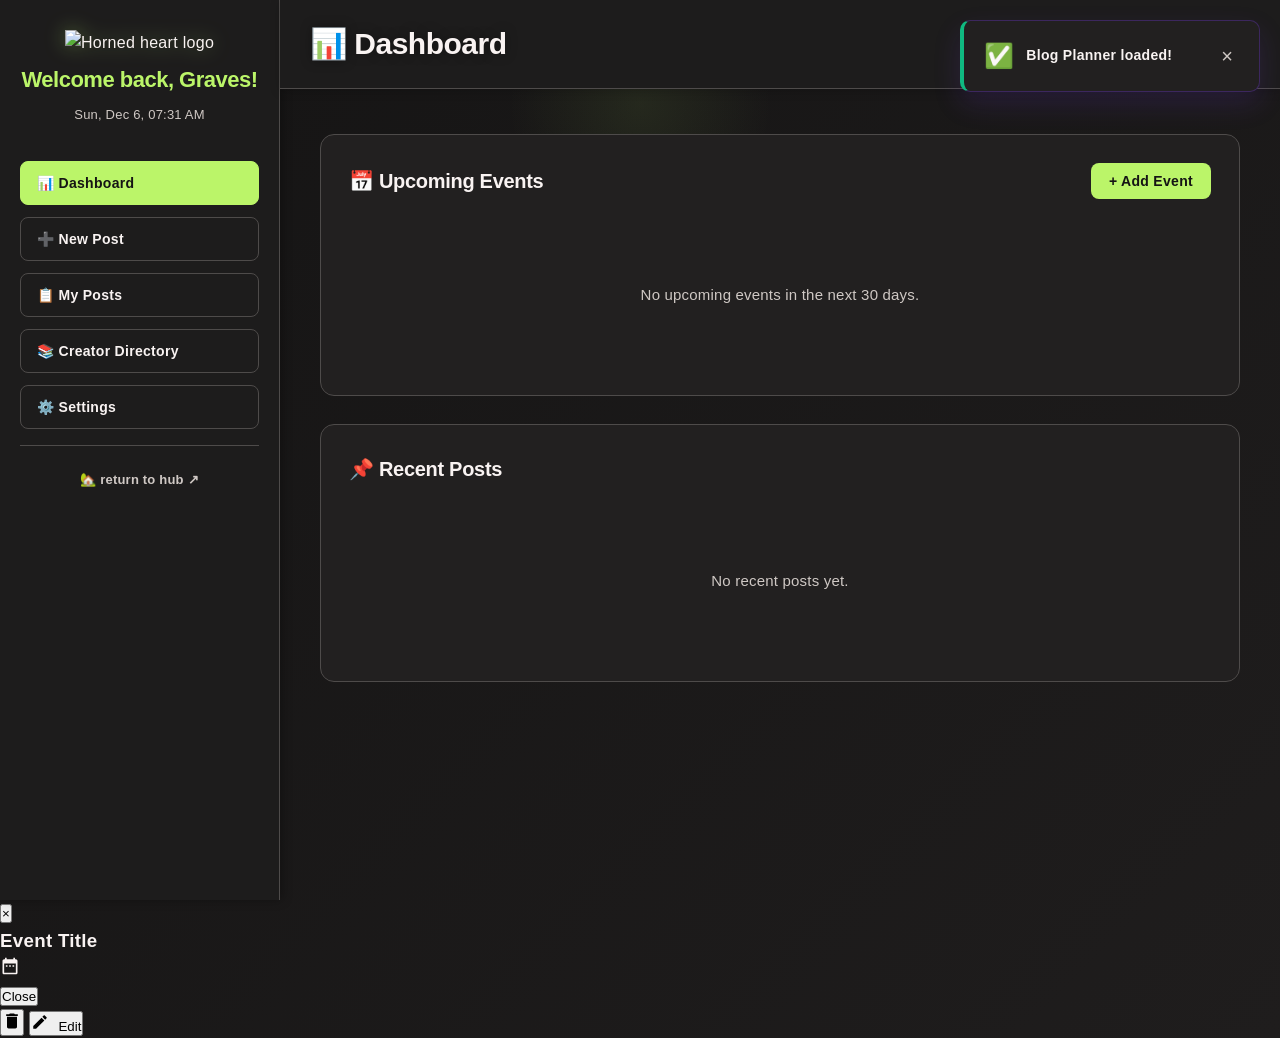
==== commit 548f4c14: "Refactor event management UI: Update event section titles, enhance event preview card, and improve d" ====
--- a/index.html
+++ b/index.html
@@ -52,14 +52,14 @@
             <!-- Dashboard Section -->
             <section id="dashboard" class="section">
                 <div class="dashboard-container">
-                    <!-- Events & Deadlines -->
+                    <!-- Upcoming Events Reminders -->
                     <div class="dashboard-section">
                         <div class="section-header">
-                            <h3>📅 Events & Deadlines</h3>
-                            <button type="button" class="btn-primary btn-sm" onclick="openEventModal()">+ Add Deadline</button>
-                        </div>
-                        <div id="events-list" class="events-list">
-                            <p class="empty-state">No events or deadlines yet. Add one to get started!</p>
+                            <h3>📅 Upcoming Events</h3>
+                            <button type="button" class="btn-primary btn-sm" onclick="openEventModal()">+ Add Event</button>
+                        </div>
+                        <div id="upcoming-events-list" class="upcoming-events-list">
+                            <p class="empty-state">No upcoming events.</p>
                         </div>
                     </div>
 
@@ -209,14 +209,6 @@
                                 <input type="text" name="sponsor-store" aria-label="Sponsor store" placeholder="Creator/Store" class="sponsor-store" list="saved-stores">
                                 <input type="text" name="sponsor-item" aria-label="Sponsor item" placeholder="Item Name" class="sponsor-item">
                                 <input type="url" name="sponsor-link" aria-label="Sponsor store link" placeholder="Store Link (SL/MP)" class="sponsor-link" title="In-world landmark or Marketplace URL">
-                                <div class="event-fields">
-                                    <input type="text" name="sponsor-event" aria-label="Sponsor event" placeholder="Event Name" class="sponsor-event">
-                                    <input type="url" name="sponsor-event-link" aria-label="Sponsor event landmark" placeholder="Event Landmark" class="sponsor-event-link" title="Event in-world landmark">
-                                </div>
-                                <label class="event-toggle">
-                                    <input type="checkbox" class="event-checkbox" onchange="toggleEventFields(this)">
-                                    <span title="Show/hide event details">📅</span>
-                                </label>
                                 <button type="button" class="btn-remove" onclick="removeCredit(this)">✕</button>
                             </div>
                         </div>
@@ -613,11 +605,79 @@
         </main>
     </div>
 
+    <!-- Event Preview Card -->
+    <div id="event-preview-card" class="event-preview-card">
+        <div class="preview-body">
+            <button class="preview-close" onclick="closeEventPreview()">&times;</button>
+            
+            <div id="preview-image" class="preview-image"></div>
+            
+            <div class="preview-content-section">
+                <h3 id="preview-title" class="preview-title">Event Title</h3>
+                
+                <div class="preview-quick-info">
+                    <div class="preview-info-row">
+                        <svg class="preview-icon-svg" width="20" height="20" viewBox="0 0 24 24" fill="currentColor">
+                            <path d="M9 11H7v2h2v-2zm4 0h-2v2h2v-2zm4 0h-2v2h2v-2zm2-7h-1V2h-2v2H8V2H6v2H5c-1.11 0-1.99.9-1.99 2L3 20c0 1.1.89 2 2 2h14c1.1 0 2-.9 2-2V6c0-1.1-.9-2-2-2zm0 16H5V9h14v11z"/>
+                        </svg>
+                        <span id="preview-date-text" class="preview-info-text"></span>
+                    </div>
+                    <div id="preview-sponsor-row" class="preview-info-row" style="display:none;">
+                        <svg class="preview-icon-svg" width="20" height="20" viewBox="0 0 24 24" fill="currentColor">
+                            <path d="M12 12c2.21 0 4-1.79 4-4s-1.79-4-4-4-4 1.79-4 4 1.79 4 4 4zm0 2c-2.67 0-8 1.34-8 4v2h16v-2c0-2.66-5.33-4-8-4z"/>
+                        </svg>
+                        <span id="preview-sponsor-text" class="preview-info-text"></span>
+                    </div>
+                    <div id="preview-theme-row" class="preview-info-row" style="display:none;">
+                        <svg class="preview-icon-svg" width="20" height="20" viewBox="0 0 24 24" fill="currentColor">
+                            <path d="M12 3c-4.97 0-9 4.03-9 9s4.03 9 9 9c.83 0 1.5-.67 1.5-1.5 0-.39-.15-.74-.39-1.01-.23-.26-.38-.61-.38-.99 0-.83.67-1.5 1.5-1.5H16c2.76 0 5-2.24 5-5 0-4.42-4.03-8-9-8zm-5.5 9c-.83 0-1.5-.67-1.5-1.5S5.67 9 6.5 9 8 9.67 8 10.5 7.33 12 6.5 12zm3-4C8.67 8 8 7.33 8 6.5S8.67 5 9.5 5s1.5.67 1.5 1.5S10.33 8 9.5 8zm5 0c-.83 0-1.5-.67-1.5-1.5S13.67 5 14.5 5s1.5.67 1.5 1.5S15.33 8 14.5 8zm3 4c-.83 0-1.5-.67-1.5-1.5S16.67 9 17.5 9s1.5.67 1.5 1.5-.67 1.5-1.5 1.5z"/>
+                        </svg>
+                        <span id="preview-theme-text" class="preview-info-text"></span>
+                    </div>
+                    <div id="preview-notes-row" class="preview-info-row" style="display:none;">
+                        <svg class="preview-icon-svg" width="20" height="20" viewBox="0 0 24 24" fill="currentColor">
+                            <path d="M3 17.25V21h3.75L17.81 9.94l-3.75-3.75L3 17.25zM20.71 7.04c.39-.39.39-1.02 0-1.41l-2.34-2.34c-.39-.39-1.02-.39-1.41 0l-1.83 1.83 3.75 3.75 1.83-1.83z"/>
+                        </svg>
+                        <span id="preview-notes-text" class="preview-info-text"></span>
+                    </div>
+                    <div id="preview-post-row" class="preview-info-row" style="display:none;">
+                        <svg class="preview-icon-svg" width="20" height="20" viewBox="0 0 24 24" fill="currentColor">
+                            <path d="M3.9 12c0-1.71 1.39-3.1 3.1-3.1h4V7H7c-2.76 0-5 2.24-5 5s2.24 5 5 5h4v-1.9H7c-1.71 0-3.1-1.39-3.1-3.1zM8 13h8v-2H8v2zm9-6h-4v1.9h4c1.71 0 3.1 1.39 3.1 3.1s-1.39 3.1-3.1 3.1h-4V17h4c2.76 0 5-2.24 5-5s-2.24-5-5-5z"/>
+                        </svg>
+                        <span id="preview-post-text" class="preview-info-text"></span>
+                    </div>
+                </div>
+                
+                <div class="preview-badges-section">
+                    <span id="preview-type-badge" class="preview-badge"></span>
+                    <span id="preview-priority-badge" class="preview-badge"></span>
+                </div>
+            </div>
+        </div>
+        
+        <div class="preview-footer">
+            <button type="button" class="preview-action-btn preview-btn-text" onclick="closeEventPreview()">Close</button>
+            <div class="preview-footer-actions">
+                <button type="button" class="preview-action-btn preview-btn-icon" onclick="deleteEventFromPreview()" title="Delete event">
+                    <svg width="20" height="20" viewBox="0 0 24 24" fill="currentColor">
+                        <path d="M6 19c0 1.1.9 2 2 2h8c1.1 0 2-.9 2-2V7H6v12zM19 4h-3.5l-1-1h-5l-1 1H5v2h14V4z"/>
+                    </svg>
+                </button>
+                <button type="button" class="preview-action-btn preview-btn-primary" onclick="editEventFromPreview()">
+                    <svg width="18" height="18" viewBox="0 0 24 24" fill="currentColor" style="margin-right: 6px;">
+                        <path d="M3 17.25V21h3.75L17.81 9.94l-3.75-3.75L3 17.25zM20.71 7.04c.39-.39.39-1.02 0-1.41l-2.34-2.34c-.39-.39-1.02-.39-1.41 0l-1.83 1.83 3.75 3.75 1.83-1.83z"/>
+                    </svg>
+                    Edit
+                </button>
+            </div>
+        </div>
+    </div>
+
     <!-- Event Modal -->
     <div id="event-modal" class="modal">
         <div class="modal-content">
             <button class="modal-close" onclick="closeEventModal()">&times;</button>
-            <h2 id="event-modal-title">Add Deadline</h2>
+            <h2 id="event-modal-title" class="modal-title">Add Deadline</h2>
             
             <div class="form-group">
                 <label for="deadline-type">Type</label>
@@ -673,8 +733,13 @@
 
             <!-- Scheduled Event Logging Fields -->
             <div class="form-group deadline-event-info-group-hidden" id="deadline-event-info-group">
-                <label for="deadline-event-date">Event Date *</label>
-                <input type="date" id="deadline-event-date">
+                <label for="deadline-event-start-date">Event Dates *</label>
+                <div class="date-range-row">
+                    <input type="date" id="deadline-event-start-date">
+                    <span class="date-range-separator">to</span>
+                    <input type="date" id="deadline-event-end-date" aria-label="Event end date">
+                </div>
+                <small>Leave end blank for single-day events.</small>
             </div>
 
             <div class="form-group deadline-event-info-group-hidden" id="deadline-event-theme-group">
@@ -697,8 +762,13 @@
 
             <!-- Common Deadline Fields -->
             <div class="form-group deadline-date-group" id="deadline-date-group">
-                <label for="deadline-date">Due Date *</label>
-                <input type="date" id="deadline-date">
+                <label for="deadline-start-date">Due Date *</label>
+                <div class="date-range-row">
+                    <input type="date" id="deadline-start-date">
+                    <span class="date-range-separator">to</span>
+                    <input type="date" id="deadline-end-date" aria-label="Due end date (optional)">
+                </div>
+                <small>Leave end blank for single-day deadlines.</small>
             </div>
 
             <div class="form-group">
--- a/style.css
+++ b/style.css
@@ -222,16 +222,47 @@
 
 .top-nav h1 {
     font-size: 30px;
-    font-weight: 700;
-    letter-spacing: 0.5px;
+    font-weight: 800;
+    letter-spacing: -0.5px;
     color: var(--text-primary);
     text-shadow: 0 0 12px rgba(0, 0, 0, 0.35);
-    font-family: 'Segoe UI', Tahoma, Geneva, Verdana, sans-serif;
 }
 
 .top-nav-actions {
     display: flex;
-    align-items: center;
+    position: relative;
+    overflow: hidden;
+    align-items: center;
+
+.top-nav::before {
+    content: "";
+    position: absolute;
+    inset: -30%;
+    background: radial-gradient(circle at 20% 30%, rgba(94, 234, 212, 0.12), transparent 30%),
+                radial-gradient(circle at 80% 20%, rgba(96, 165, 250, 0.12), transparent 35%),
+                radial-gradient(circle at 40% 80%, rgba(244, 114, 182, 0.12), transparent 32%);
+    filter: blur(18px);
+    animation: navGlow 14s ease-in-out infinite;
+    z-index: 0;
+}
+
+.top-nav > * {
+    position: relative;
+    z-index: 1;
+}
+
+@keyframes navGlow {
+    0%   { transform: translate3d(0, 0, 0) scale(1); opacity: 0.85; }
+    35%  { transform: translate3d(4%, -3%, 0) scale(1.04); opacity: 1; }
+    70%  { transform: translate3d(-5%, 2%, 0) scale(1.02); opacity: 0.92; }
+    100% { transform: translate3d(0, 0, 0) scale(1); opacity: 0.85; }
+}
+
+@media (prefers-reduced-motion: reduce) {
+    .top-nav::before {
+        animation: none;
+    }
+}
     gap: 15px;
 }
 
@@ -392,8 +423,8 @@
 
 .form-group input::placeholder,
 .form-group textarea::placeholder {
-    color: #a79e98;
-    opacity: 0.8;
+    color: var(--text-secondary);
+    opacity: 0.6;
 }
 
 .form-group input:focus,
@@ -429,7 +460,6 @@
 /* Settings Sections - Collapsible */
 .settings-section-collapsible {
     position: relative;
-    padding: 18px 20px;
 }
 
 .settings-section-header {
@@ -480,10 +510,16 @@
 }
 
 /* To-Do List Styles */
+.todo-container {
+    display: flex;
+    flex-direction: column;
+    gap: 12px;
+}
+
 .todo-input-row {
     display: flex;
     gap: 10px;
-    margin-bottom: 12px;
+    align-items: center;
 }
 
 .todo-input {
@@ -503,9 +539,131 @@
     box-shadow: 0 0 0 2px rgba(187, 245, 105, 0.1);
 }
 
-.task-delete:hover {
-    background: rgba(239, 68, 68, 0.15);
-    color: var(--danger-color);
+.tasks-list {
+    list-style: none;
+    display: flex;
+    flex-direction: column;
+    gap: 8px;
+    padding: 0;
+    margin: 0;
+}
+
+.task-item {
+    display: flex;
+    align-items: flex-start;
+    gap: 12px;
+    padding: 10px 12px;
+    background: rgba(187, 245, 105, 0.05);
+    border: 1px solid rgba(187, 245, 105, 0.15);
+    border-radius: 6px;
+    transition: all 0.2s ease;
+}
+
+.task-item:hover {
+    background: rgba(187, 245, 105, 0.08);
+    border-color: rgba(187, 245, 105, 0.25);
+}
+
+.task-checkbox {
+    margin-top: 2px;
+    cursor: pointer;
+    accent-color: var(--primary-color);
+    flex-shrink: 0;
+}
+
+.task-content {
+    flex: 1;
+    display: flex;
+    flex-direction: column;
+    gap: 6px;
+}
+
+.task-main {
+    color: var(--text-primary);
+    font-weight: 500;
+    word-break: break-word;
+    font-size: 13px;
+    line-height: 1.35;
+}
+
+.task-item.completed .task-main {
+    text-decoration: line-through;
+    color: var(--text-secondary);
+    opacity: 0.7;
+}
+
+.subtasks-list {
+    list-style: none;
+    display: flex;
+    flex-direction: column;
+    gap: 6px;
+    padding-left: 16px;
+    border-left: 2px solid rgba(187, 245, 105, 0.2);
+}
+
+.subtask-item {
+    display: flex;
+    align-items: center;
+    gap: 8px;
+    font-size: 12px;
+}
+
+.subtask-checkbox {
+    cursor: pointer;
+    accent-color: var(--primary-color);
+    flex-shrink: 0;
+}
+
+.subtask-text {
+    color: var(--text-secondary);
+    flex: 1;
+    word-break: break-word;
+}
+
+.subtask-item.completed .subtask-text {
+    text-decoration: line-through;
+    opacity: 0.5;
+}
+
+.subtask-input {
+    padding: 6px 10px;
+    background: var(--bg-dark);
+    border: 1px solid var(--border-color);
+    border-radius: 6px;
+    color: var(--text-primary);
+    font-size: 12px;
+    flex: 1;
+}
+
+.subtask-input-row {
+    display: flex;
+    gap: 8px;
+    margin-top: 8px;
+}
+
+.task-actions {
+    display: flex;
+    gap: 6px;
+    flex-shrink: 0;
+}
+
+.task-btn {
+    padding: 4px 8px;
+    background: transparent;
+    border: 1px solid rgba(187, 245, 105, 0.3);
+    border-radius: 4px;
+    color: var(--text-secondary);
+    cursor: pointer;
+    font-size: 11px;
+    font-weight: 600;
+    transition: all 0.2s ease;
+    flex-shrink: 0;
+}
+
+.task-btn:hover {
+    background: rgba(187, 245, 105, 0.1);
+    border-color: var(--primary-color);
+    color: var(--primary-color);
 }
 
 /* Notes List Styles */
@@ -715,13 +873,14 @@
 #sponsors-list .sponsor-row,
 #credits-list .credit-row {
     display: grid;
-    grid-template-columns: 0.7fr 0.7fr 0.8fr 32px 38px;
-    gap: 10px;
+    grid-template-columns: repeat(3, minmax(0, 1fr)) 42px;
+    grid-template-areas: "store item link remove";
+    gap: 12px;
     padding: 16px 18px;
     background: var(--bg-light);
     border: 1px solid var(--border-color);
     border-radius: 14px;
-    align-items: stretch;
+    align-items: center;
     min-width: -webkit-fill-available;
     box-shadow: 0 8px 18px rgba(0, 0, 0, 0.18);
     transition: all 0.25s ease;
@@ -767,57 +926,27 @@
     font-size: 13px;
 }
 
-/* Event Fields Toggle */
-#sponsors-list .sponsor-row .event-fields,
-#credits-list .credit-row .event-fields {
-    display: none;
-    flex-direction: column;
-    gap: 8px;
-    grid-column: 1 / -2;
-    padding: 14px 12px;
-    border-top: 1px solid var(--border-color);
-    margin-top: 8px;
-    background: rgba(255, 255, 255, 0.02);
-    border-radius: 10px;
-}
-
-#sponsors-list .sponsor-row .event-fields input,
-#credits-list .credit-row .event-fields input {
-    background: var(--bg-dark);
-    border: 1px solid var(--border-color);
-    color: var(--text-primary);
-    padding: 10px 12px;
-    font-size: 12px;
-    font-weight: 600;
-    height: 42px;
-    border-radius: 10px;
-    transition: all 0.2s ease;
-}
-
-#sponsors-list .sponsor-row .event-fields input:focus,
-#credits-list .credit-row .event-fields input:focus {
-    outline: none;
-    border-color: var(--primary-color);
-    background: rgba(187, 245, 105, 0.05);
-}
-
-.event-toggle {
-    display: flex;
-    align-items: center;
-    justify-content: center;
-    cursor: pointer;
-    padding: 10px;
-    border-radius: 10px;
-    background: rgba(139, 92, 246, 0.12);
-    border: 1px solid rgba(139, 92, 246, 0.35);
-    transition: all 0.25s ease;
-    min-height: 42px;
-}
-
-.event-toggle:hover {
-    background: rgba(139, 92, 246, 0.2);
-    border-color: var(--primary-color);
-    box-shadow: 0 6px 12px rgba(139, 92, 246, 0.15);
+#sponsors-list .sponsor-row .sponsor-store,
+#credits-list .credit-row .credit-store {
+    grid-area: store;
+}
+
+#sponsors-list .sponsor-row .sponsor-item,
+#credits-list .credit-row .credit-item-name {
+    grid-area: item;
+}
+
+#sponsors-list .sponsor-row .sponsor-link,
+#credits-list .credit-row .credit-link {
+    grid-area: link;
+}
+
+#sponsors-list .btn-remove,
+#credits-list .btn-remove {
+    width: 46px;
+    height: 46px;
+    padding: 0;
+    grid-area: remove;
 }
 
 .event-toggle input[type="checkbox"] {
@@ -825,6 +954,11 @@
 }
 
 .event-toggle span {
+    display: none;
+}
+
+.event-toggle::after {
+    content: "📅";
     font-size: 18px;
     line-height: 1;
 }
@@ -1029,9 +1163,9 @@
 @media (max-width: 768px) {
     #sponsors-list .sponsor-row,
     #credits-list .credit-row {
-        grid-template-columns: 0.8fr 0.9fr 0.9fr 0.8fr 0.9fr 40px;
+        grid-template-columns: repeat(3, minmax(0, 1fr)) 44px 44px;
         gap: 10px;
-        padding: 10px 12px;
+        padding: 12px;
     }
     
     #sponsors-list .sponsor-row input,
@@ -1073,6 +1207,14 @@
         grid-template-columns: 1fr;
         gap: 8px;
         padding: 10px;
+        justify-items: start;
+    }
+
+    #sponsors-list .sponsor-row .event-fields,
+    #credits-list .credit-row .event-fields {
+        grid-column: 1 / -1;
+        grid-template-columns: 1fr;
+        grid-template-areas: "eventname" "eventlink";
     }
     
     #sponsors-list .sponsor-row input,
@@ -1205,18 +1347,18 @@
     text-align: center;
     cursor: pointer;
     transition: all 0.3s ease;
-    background: rgba(168, 85, 247, 0.03);
+    background: rgba(187, 245, 105, 0.02);
     margin-bottom: 12px;
 }
 
 .image-upload-zone:hover {
-    border-color: #a855f7;
-    background: rgba(168, 85, 247, 0.07);
+    border-color: var(--primary-color);
+    background: rgba(187, 245, 105, 0.05);
 }
 
 .image-upload-zone.drag-over {
-    border-color: #a855f7;
-    background: rgba(168, 85, 247, 0.12);
+    border-color: var(--primary-color);
+    background: rgba(187, 245, 105, 0.1);
     transform: scale(1.02);
 }
 
@@ -1903,7 +2045,6 @@
     margin-bottom: 10px;
     color: var(--text-primary);
     letter-spacing: -0.3px;
-    text-align: center;
 }
 
 .post-card-meta {
@@ -1912,7 +2053,6 @@
     margin-bottom: 12px;
     letter-spacing: 0.2px;
     font-weight: 400;
-    text-align: center;
 }
 
 .post-card-actions {
@@ -2229,8 +2369,6 @@
     padding: 35px;
     position: relative;
     box-shadow: 0 20px 60px rgba(0, 0, 0, 0.4);
-    display: flex;
-    flex-direction: column;
 }
 
 .modal-close {
@@ -2573,6 +2711,64 @@
     margin-right: 2px;
 }
 
+/* Upcoming Events List */
+.upcoming-events-list {
+    display: flex;
+    flex-direction: column;
+    gap: 12px;
+}
+
+.upcoming-event-item {
+    display: flex;
+    justify-content: space-between;
+    align-items: center;
+    padding: 14px 16px;
+    background: var(--bg-dark);
+    border: 1px solid var(--border-color);
+    border-radius: 10px;
+    transition: all 0.2s ease;
+}
+
+.upcoming-event-item:hover {
+    background: rgba(187, 245, 105, 0.05);
+    border-color: var(--primary-color);
+    transform: translateX(2px);
+}
+
+.upcoming-event-left {
+    display: flex;
+    align-items: center;
+    gap: 12px;
+    flex: 1;
+}
+
+.upcoming-icon {
+    font-size: 20px;
+    min-width: 20px;
+}
+
+.upcoming-info {
+    display: flex;
+    flex-direction: column;
+    gap: 3px;
+}
+
+.upcoming-title {
+    font-size: 14px;
+    font-weight: 600;
+    color: var(--text-primary);
+    letter-spacing: 0.2px;
+}
+
+.upcoming-date {
+    font-size: 12px;
+    color: var(--text-secondary);
+}
+
+.upcoming-priority {
+    font-size: 14px;
+    margin-left: 8px;
+}
 .tag-filter-chips {
     display: flex;
     gap: 6px;
@@ -2799,16 +2995,12 @@
     background: var(--bg-dark);
     border: 1px solid var(--border-color);
     border-radius: 10px;
-    padding: 16px;
+    padding: 18px;
     display: grid;
-    grid-template-columns: auto 1fr auto;
+    grid-template-columns: auto 1fr auto auto;
     gap: 16px;
-    align-items: start;
+    align-items: center;
     transition: all 0.3s ease;
-}
-
-.event-card.event-priority-high {
-    border-left: 4px solid #ef4444;
 }
 
 .event-card:hover {
@@ -2817,30 +3009,26 @@
     box-shadow: 0 8px 20px rgba(139, 92, 246, 0.15);
 }
 
-.event-card.event-past {
-    opacity: 0.6;
-}
-
 .event-date-badge {
-    background: linear-gradient(135deg, var(--primary-color) 0%, rgba(187, 245, 105, 0.7) 100%);
-    color: #1a1a1a;
+    background: var(--primary-color);
+    color: white;
     border-radius: 8px;
     padding: 12px;
     text-align: center;
-    min-width: 70px;
+    min-width: 65px;
+}
+
+.event-date-day {
+    font-size: 24px;
     font-weight: 700;
-}
-
-.event-countdown {
-    font-size: 18px;
-    line-height: 1.2;
+    line-height: 1;
 }
 
 .event-date-month {
-    font-size: 11px;
+    font-size: 12px;
     font-weight: 600;
+    text-transform: uppercase;
     margin-top: 4px;
-    opacity: 0.9;
 }
 
 .event-info {
@@ -2851,144 +3039,50 @@
     font-size: 16px;
     font-weight: 700;
     color: var(--text-primary);
-    margin-bottom: 6px;
-}
-
-.event-subtitle {
+    margin-bottom: 4px;
+}
+
+.event-details {
     font-size: 13px;
     color: var(--text-secondary);
-    margin-bottom: 4px;
-}
-
-.event-notes {
+}
+
+.event-type-badge {
+    padding: 6px 12px;
+    border-radius: 8px;
     font-size: 12px;
-    color: var(--text-secondary);
-    margin-top: 6px;
-    max-height: 60px;
-    overflow: hidden;
-}
-
-.event-post-link {
-    font-size: 11px;
-    color: var(--primary-color);
-    margin-top: 6px;
-}
-
-.priority-badge {
-    display: inline-block;
-    padding: 4px 10px;
-    border-radius: 6px;
-    font-size: 11px;
     font-weight: 600;
     text-transform: uppercase;
 }
 
-.priority-high {
-    background: rgba(239, 68, 68, 0.2);
-    color: #ef4444;
-}
-
-.priority-medium {
-    background: rgba(249, 115, 22, 0.2);
-    color: #f97316;
-}
-
-.priority-low {
-    background: rgba(107, 114, 128, 0.2);
-    color: #9ca3af;
-}
-
-/* Urgency Badges */
-.urgency-badge {
-    display: inline-block;
-    padding: 5px 12px;
-    border-radius: 20px;
+.event-type-deadline {
+    background: rgba(239, 68, 68, 0.15);
+    color: var(--danger-color);
+}
+
+.event-type-event {
+    background: rgba(139, 92, 246, 0.15);
+    color: var(--primary-color);
+}
+
+.event-type-reminder {
+    background: rgba(99, 102, 241, 0.15);
+    color: var(--secondary-color);
+}
+
+.event-actions {
+    display: flex;
+    gap: 8px;
+}
+
+.event-actions button {
+    padding: 8px 12px;
+    background: transparent;
+    border: 1px solid var(--border-color);
+    border-radius: 6px;
+    color: var(--text-primary);
+    cursor: pointer;
     font-size: 12px;
-    font-weight: 700;
-    white-space: nowrap;
-}
-
-.urgency-today {
-    background: rgba(239, 68, 68, 0.3);
-    color: #dc2626;
-    animation: pulse-alert 1s infinite;
-}
-
-.urgency-tomorrow {
-    background: rgba(239, 68, 68, 0.2);
-    color: #ef4444;
-}
-
-.urgency-soon {
-    background: rgba(249, 115, 22, 0.2);
-    color: #f97316;
-}
-
-.urgency-week {
-    background: rgba(59, 130, 246, 0.2);
-    color: #3b82f6;
-}
-
-@keyframes pulse-alert {
-    0%, 100% { opacity: 1; }
-    50% { opacity: 0.7; }
-}
-
-/* Event Card Priority Coloring */
-.event-card {
-    border-left: 4px solid rgba(187, 245, 105, 0.3);
-    transition: all 0.3s ease;
-}
-
-.event-card.event-priority-high {
-    border-left-color: #ef4444;
-    background: rgba(239, 68, 68, 0.05);
-}
-
-.event-card.event-priority-high:hover {
-    background: rgba(239, 68, 68, 0.1);
-    border-left-color: #dc2626;
-}
-
-.event-card.event-priority-medium {
-    border-left-color: #f97316;
-}
-
-.event-card.event-priority-medium:hover {
-    background: rgba(249, 115, 22, 0.05);
-}
-
-.event-card.event-priority-low {
-    border-left-color: #9ca3af;
-}
-
-/* Urgency Highlighting */
-.event-card.event-urgency-critical {
-    box-shadow: 0 0 0 2px rgba(239, 68, 68, 0.3);
-}
-
-.event-card.event-urgency-warning {
-    box-shadow: 0 0 0 2px rgba(249, 115, 22, 0.2);
-}
-
-.event-card.event-urgency-caution {
-    box-shadow: 0 0 0 2px rgba(59, 130, 246, 0.15);
-}
-
-.event-actions {
-    display: flex;
-    gap: 8px;
-    flex-wrap: wrap;
-}
-
-.event-actions button {
-    padding: 6px 10px;
-    background: transparent;
-    border: 1px solid var(--border-color);
-    border-radius: 6px;
-    color: var(--text-primary);
-    cursor: pointer;
-    font-size: 13px;
     transition: all 0.3s ease;
 }
 
@@ -2996,7 +3090,6 @@
     background: var(--bg-lighter);
     border-color: var(--primary-color);
 }
-
 
 /* Recent Posts List */
 .recent-posts-list {
@@ -3057,31 +3150,11 @@
     max-width: 500px;
 }
 
-/* Date Picker Styling */
-input[type="date"] {
-    position: relative;
-}
-
-input[type="date"]::-webkit-calendar-picker-indicator {
-    cursor: pointer;
-    content: "📅";
-}
-
 .modal-actions {
     display: flex;
     gap: 12px;
     justify-content: flex-end;
     margin-top: 24px;
-    padding-top: 16px;
-    border-top: 1px solid var(--border-color);
-    position: relative;
-    background: var(--bg-light);
-    z-index: 100;
-}
-
-/* Hide modal-actions outside of modal context */
-.modal:not(.active) .modal-actions {
-    display: none;
 }
 
 /* Toast Notifications */
@@ -3130,41 +3203,6 @@
     flex: 1;
 }
 
-/* Deadline Form Styles */
-.deadline-event-group-hidden {
-    display: none;
-}
-
-.deadline-event-deadline-group-hidden {
-    display: none;
-}
-
-.deadline-event-info-group-hidden {
-    display: none;
-}
-
-.deadline-post-row {
-    display: flex;
-    gap: 10px;
-    align-items: center;
-}
-
-.event-thumbnail {
-    width: 60px;
-    height: 60px;
-    object-fit: cover;
-    border-radius: 6px;
-    margin-right: 12px;
-}
-
-.event-theme {
-    font-size: 12px;
-    color: var(--primary-color);
-    margin-top: 4px;
-    font-weight: 600;
-}
-
-
 .toast-message {
     font-size: 14px;
     font-weight: 600;
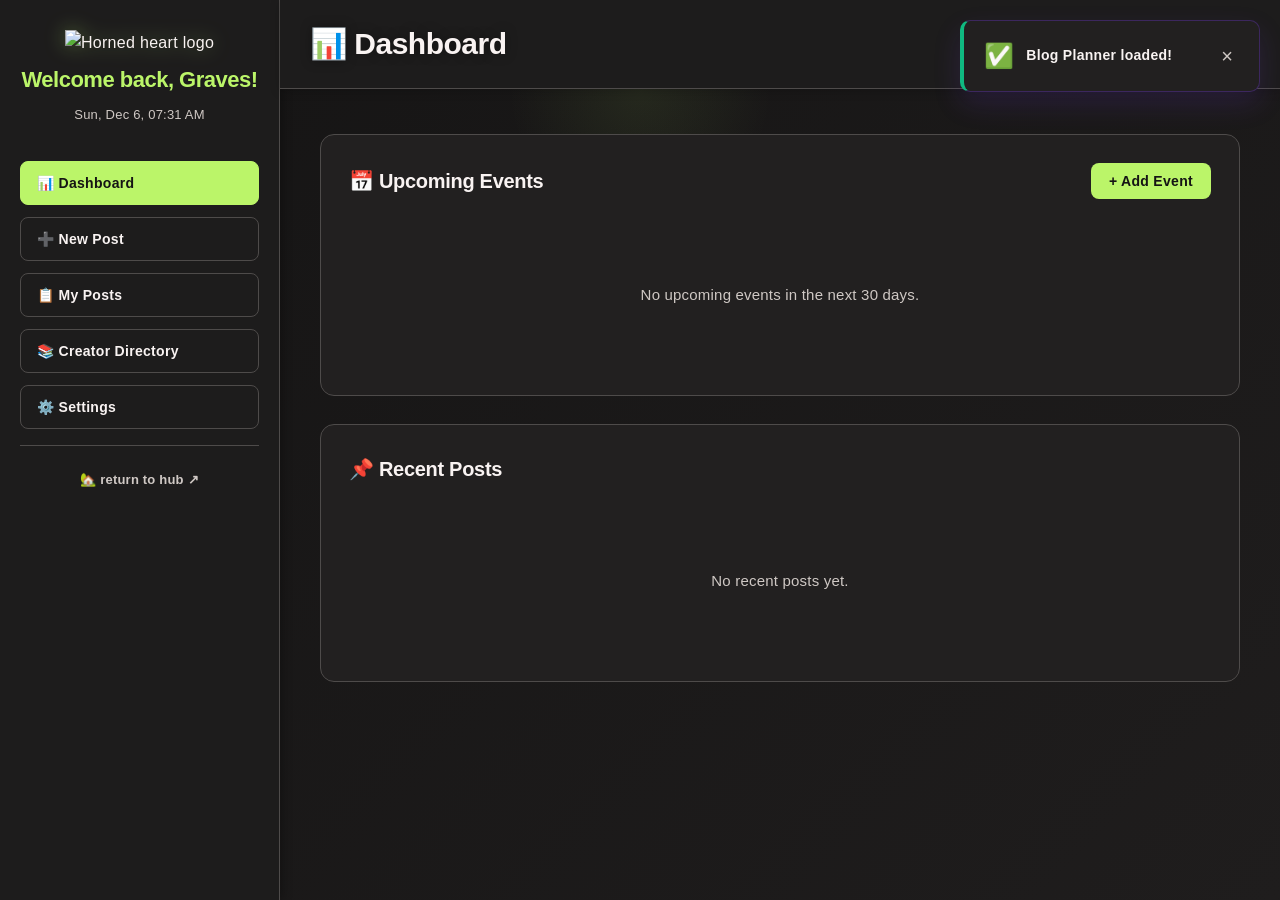
==== commit 0299d907: "Fix event preview card appearing in bottom right corner Added display:none inline style to hide the " ====
--- a/index.html
+++ b/index.html
@@ -80,54 +80,20 @@
                     <div class="wizard-progress">
                         <div class="wizard-step active" data-step="1">
                             <div class="step-number">1</div>
-                            <div class="step-label">🌅 Plan</div>
+                            <div class="step-label">📸 Content</div>
                         </div>
                         <div class="wizard-step" data-step="2">
                             <div class="step-number">2</div>
-                            <div class="step-label">📸 Content</div>
+                            <div class="step-label">💚 Credits</div>
                         </div>
                         <div class="wizard-step" data-step="3">
                             <div class="step-number">3</div>
-                            <div class="step-label">💚 Credits</div>
-                        </div>
-                        <div class="wizard-step" data-step="4">
-                            <div class="step-number">4</div>
                             <div class="step-label">📤 Export</div>
                         </div>
                     </div>
 
-                    <!-- Step 1: Plan -->
+                    <!-- Step 1: Content (Image & Caption) -->
                     <div class="wizard-content active" data-step="1">
-                    <fieldset class="form-section">
-                        <div class="form-group">
-                            <label for="post-scene">🌅 Scene Description</label>
-                            <input type="text" id="post-scene" placeholder="Describe the scene (location, mood, time of day)">
-                        </div>
-
-                        <div class="form-group">
-                            <label for="notes-input">📝 Notes</label>
-                            <input type="text" id="notes-input" class="notes-input" placeholder="Add a quick note, then press Enter to save it">
-                            <ul id="notes-list" class="notes-list"></ul>
-                        </div>
-
-                        <div class="form-group">
-                            <label>💡 Inspiration/Reference Images</label>
-                            <div id="inspiration-upload-zone" class="image-upload-zone" ondrop="handleDrop(event, 'inspiration-images')" ondragover="handleDragOver(event, 'inspiration-upload-zone')" ondragleave="handleDragLeave(event, 'inspiration-upload-zone')">
-                                <div class="upload-zone-content">
-                                    <div class="upload-icon">🖼️</div>
-                                    <div class="upload-text">Drop images here or click to select</div>
-                                    <div class="upload-hint">Supports JPG, PNG (or paste into this box)</div>
-                                </div>
-                                <input type="file" id="inspiration-images" accept="image/*" class="file-input-hidden" multiple aria-label="Inspiration images upload" title="Select inspiration images to upload">
-                            </div>
-                            <small>Upload multiple reference images to inspire your shoot</small>
-                            <div id="inspiration-gallery" class="inspiration-gallery"></div>
-                        </div>
-                    </fieldset>
-                    </div>
-
-                    <!-- Step 2: Content (Image & Caption) -->
-                    <div class="wizard-content" data-step="2">
                     <fieldset class="form-section">
                         <div class="section-heading">📝 Post Title</div>
                         
@@ -198,143 +164,33 @@
                     </fieldset>
                     </div>
 
-                    <!-- Step 3: Credits (Sponsors & Credits) -->
-                    <div class="wizard-content" data-step="3">
+                    <!-- Step 2: Credits (Sponsors & Credits) -->
+                    <div class="wizard-content" data-step="2">
                     <fieldset class="form-section">
                         <div class="section-heading">💚 Sponsors</div>
                         <p class="info-text">Add items you received as sponsors (gifts from creators/stores).</p>
                         
-                        <div id="sponsors-list" class="credits-list">
-                            <div class="sponsor-row">
-                                <input type="text" name="sponsor-store" aria-label="Sponsor store" placeholder="Creator/Store" class="sponsor-store" list="saved-stores">
-                                <input type="text" name="sponsor-item" aria-label="Sponsor item" placeholder="Item Name" class="sponsor-item">
-                                <input type="url" name="sponsor-link" aria-label="Sponsor store link" placeholder="Store Link (SL/MP)" class="sponsor-link" title="In-world landmark or Marketplace URL">
-                                <button type="button" class="btn-remove" onclick="removeCredit(this)">✕</button>
-                            </div>
-                        </div>
+                        <div id="sponsors-list" class="credits-list"></div>
                         <datalist id="saved-stores"></datalist>
                         <button type="button" class="btn-secondary" onclick="addSponsor()">+ Add Sponsor</button>
                     </fieldset>
 
                     <fieldset class="form-section">
-                        <div class="section-heading">🐺 Avatar Details</div>
-                        <p class="info-text">Track creator/store info for each avatar part. All fields optional.</p>
-                        
-                        <div id="avatars-list" class="avatars-container">
-                            <div class="avatar-card">
-                                <div class="avatar-card-header">
-                                    <input type="text" name="avatar-name" aria-label="Avatar name" placeholder="Avatar Name or Nickname" class="avatar-name" oninput="toggleAvatarDetails(this)">
-                                    <button type="button" class="btn-remove" onclick="removeAvatar(this)">✕</button>
-                                </div>
-                                
-                                <div class="avatar-parts-table collapsed-section">
-                                    <div class="avatar-parts-header">
-                                        <div class="col-part">Part</div>
-                                        <div class="col-creator">Creator/Mod</div>
-                                        <div class="col-link">Store Link</div>
-                                    </div>
-                                    
-                                    <div class="avatar-part-row">
-                                        <div class="col-part"><span class="part-label">Mod/Skin</span></div>
-                                        <input type="text" name="avatar-mod-creator" aria-label="Mod/Skin creator" placeholder="Creator or mod name" class="col-creator">
-                                        <input type="text" name="avatar-mod-link" aria-label="Mod/Skin store link" placeholder="Store link or SLurl" class="col-link">
-                                    </div>
-                                    
-                                    <div class="avatar-part-row">
-                                        <div class="col-part"><span class="part-label">Body</span></div>
-                                        <input type="text" name="avatar-body-creator" aria-label="Body creator" placeholder="Creator or mod name" class="col-creator">
-                                        <input type="text" name="avatar-body-link" aria-label="Body store link" placeholder="Store link or SLurl" class="col-link">
-                                    </div>
-                                    
-                                    <div class="avatar-part-row">
-                                        <div class="col-part"><span class="part-label">Head</span></div>
-                                        <input type="text" name="avatar-head-creator" aria-label="Head creator" placeholder="Creator or mod name" class="col-creator">
-                                        <input type="text" name="avatar-head-link" aria-label="Head store link" placeholder="Store link or SLurl" class="col-link">
-                                    </div>
-                                    
-                                    <div class="avatar-part-row">
-                                        <div class="col-part"><span class="part-label">Hands</span></div>
-                                        <input type="text" name="avatar-hands-creator" aria-label="Hands creator" placeholder="Creator or mod name" class="col-creator">
-                                        <input type="text" name="avatar-hands-link" aria-label="Hands store link" placeholder="Store link or SLurl" class="col-link">
-                                    </div>
-                                    
-                                    <div class="avatar-part-row">
-                                        <div class="col-part"><span class="part-label">Feet</span></div>
-                                        <input type="text" name="avatar-feet-creator" aria-label="Feet creator" placeholder="Creator or mod name" class="col-creator">
-                                        <input type="text" name="avatar-feet-link" aria-label="Feet store link" placeholder="Store link or SLurl" class="col-link">
-                                    </div>
-                                    
-                                    <div class="avatar-part-row">
-                                        <div class="col-part"><span class="part-label">Tail</span></div>
-                                        <input type="text" name="avatar-tail-creator" aria-label="Tail creator" placeholder="Creator or mod name" class="col-creator">
-                                        <input type="text" name="avatar-tail-link" aria-label="Tail store link" placeholder="Store link or SLurl" class="col-link">
-                                    </div>
-                                    
-                                    <div class="avatar-part-row">
-                                        <div class="col-part"><span class="part-label">Ears</span></div>
-                                        <input type="text" name="avatar-ears-creator" aria-label="Ears creator" placeholder="Creator or mod name" class="col-creator">
-                                        <input type="text" name="avatar-ears-link" aria-label="Ears store link" placeholder="Store link or SLurl" class="col-link">
-                                    </div>
-                                    
-                                    <div class="avatar-part-row">
-                                        <div class="col-part"><span class="part-label">Eyes</span></div>
-                                        <input type="text" name="avatar-eyes-creator" aria-label="Eyes creator" placeholder="Creator or mod name" class="col-creator">
-                                        <input type="text" name="avatar-eyes-link" aria-label="Eyes store link" placeholder="Store link or SLurl" class="col-link">
-                                    </div>
-                                    
-                                    <div class="avatar-part-row">
-                                        <div class="col-part"><span class="part-label">Hair</span></div>
-                                        <input type="text" name="avatar-hair-creator" aria-label="Hair creator" placeholder="Creator or mod name" class="col-creator">
-                                        <input type="text" name="avatar-hair-link" aria-label="Hair store link" placeholder="Store link or SLurl" class="col-link">
-                                    </div>
-                                    
-                                    <div class="avatar-part-row">
-                                        <div class="col-part"><span class="part-label">Nails/Claws</span></div>
-                                        <input type="text" name="avatar-nails-creator" aria-label="Nails/Claws creator" placeholder="Creator or mod name" class="col-creator">
-                                        <input type="text" name="avatar-nails-link" aria-label="Nails/Claws store link" placeholder="Store link or SLurl" class="col-link">
-                                    </div>
-                                </div>
-                                
-                                <div class="avatar-cosmetics-section">
-                                    <label for="avatar-cosmetics">Additional Cosmetics</label>
-                                    <textarea id="avatar-cosmetics" name="avatar-cosmetics" aria-label="Cosmetics" placeholder="List extra items (jewelry, tattoos, accessories) — one per line" class="avatar-cosmetics" rows="2"></textarea>
-                                </div>
-                            </div>
-                        </div>
-                        <button type="button" class="btn-secondary" onclick="addAvatar()">+ Add Avatar</button>
-                    </fieldset>
-
-                    <fieldset class="form-section">
                         <div class="section-heading">✨ Credits</div>
                         <p class="info-text">Add items you purchased or used (avatar, outfit, props, etc).</p>
 
-                        <div id="credits-list" class="credits-list">
-                            <div class="credit-row">
-                                <input type="text" name="credit-store" aria-label="Credit store" placeholder="Creator/Store" class="credit-store" list="saved-stores">
-                                <input type="text" name="credit-item" aria-label="Credit item" placeholder="Item Name" class="credit-item-name">
-                                <input type="url" name="credit-link" aria-label="Credit store link" placeholder="Store Link (SL/MP)" class="credit-link" title="In-world landmark or Marketplace URL">
-                                <div class="event-fields">
-                                    <input type="text" name="credit-event" aria-label="Credit event" placeholder="Event Name" class="credit-event">
-                                    <input type="url" name="credit-event-link" aria-label="Credit event landmark" placeholder="Event Landmark" class="credit-event-link" title="Event in-world landmark">
-                                </div>
-                                <label class="event-toggle">
-                                    <input type="checkbox" class="event-checkbox" onchange="toggleEventFields(this)">
-                                    <span title="Show/hide event details">📅</span>
-                                </label>
-                                <button type="button" class="btn-remove" onclick="removeCredit(this)">✕</button>
-                            </div>
-                        </div>
+                        <div id="credits-list" class="credits-list"></div>
                         <button type="button" class="btn-secondary" onclick="addCredit()">+ Add Credit</button>
-                    
-                        <div class="form-actions">
-                            <button type="button" class="btn-primary" onclick="savePost()">💾 Save Post</button>
-                            <button type="button" class="btn-danger" onclick="clearForm()">🗑️ Clear</button>
-                        </div>
-                    </fieldset>
-                    </div>
-
-                    <!-- Step 4: Export (inline) -->
-                    <div class="wizard-content" data-step="4">
+                    </fieldset>
+
+                    <div class="form-actions">
+                        <button type="button" class="btn-primary" onclick="savePost()">💾 Save Post</button>
+                        <button type="button" class="btn-danger" onclick="clearForm()">🗑️ Clear</button>
+                    </div>
+                    </div>
+
+                    <!-- Step 3: Export (inline) -->
+                    <div class="wizard-content" data-step="3">
                     <fieldset class="form-section">
                         <div class="section-heading">🚀 Export</div>
 
@@ -398,7 +254,6 @@
                             <button class="btn-primary" onclick="copyExport()">📋 Copy to Clipboard</button>
                         </div>
 
-                        <p class="info-text">Your bio from Settings is automatically appended where relevant.</p>
                     </fieldset>
                     </div>
 
@@ -536,24 +391,6 @@
                         <div id="cloud-sync-status" class="text-muted-small"></div>
                     </fieldset>
 
-                    <!-- Bio Section (Collapsible) -->
-                    <fieldset class="form-section settings-section-collapsible" data-section="bio">
-                        <div class="settings-section-header settings-section-toggle" onclick="toggleSettingsSection(this)">
-                            <div class="section-heading">👤 Your Bio</div>
-                            <span class="section-toggle">▼</span>
-                        </div>
-                        <div class="settings-section-content">
-                            <p class="info-text">Enter your permanent bio once. It will be automatically added to every platform export.</p>
-                            
-                            <div class="form-group">
-                                <label for="author-bio">Your Bio Text</label>
-                                <textarea id="author-bio" rows="3" placeholder="e.g., <b>GRAVES GHOSTLY</b> 🐺💚 <a href='https://gravesghostly.blog/'>Blog</a> ✦ <a href='https://bsky.app/profile/gravesghostly.blog'>Bluesky</a> ✦ <a href='https://www.youtube.com/@gravesghostly'>Youtube</a>"></textarea>
-                            </div>
-
-                            <button type="button" class="btn-primary" onclick="saveSettings()">💾 Save Bio</button>
-                        </div>
-                    </fieldset>
-                    
                     <!-- Hashtag Presets Section (Collapsible) -->
                     <fieldset class="form-section settings-section-collapsible" data-section="hashtags">
                         <div class="settings-section-header settings-section-toggle" onclick="toggleSettingsSection(this)">
@@ -606,7 +443,7 @@
     </div>
 
     <!-- Event Preview Card -->
-    <div id="event-preview-card" class="event-preview-card">
+    <div id="event-preview-card" class="event-preview-card" style="display: none;">
         <div class="preview-body">
             <button class="preview-close" onclick="closeEventPreview()">&times;</button>
             
@@ -677,62 +514,14 @@
     <div id="event-modal" class="modal">
         <div class="modal-content">
             <button class="modal-close" onclick="closeEventModal()">&times;</button>
-            <h2 id="event-modal-title" class="modal-title">Add Deadline</h2>
-            
+            <h2 id="event-modal-title" class="modal-title">Add Event</h2>
+
             <div class="form-group">
-                <label for="deadline-type">Type</label>
-                <select id="deadline-type" onchange="updateDeadlineForm()">
-                    <option value="sponsor">Sponsor Deadline</option>
-                    <option value="event-deadline">Event Deadline</option>
-                    <option value="event">Scheduled Event</option>
-                </select>
-            </div>
-
-            <div class="form-group">
-                <label for="deadline-name">Name/Title *</label>
-                <input type="text" id="deadline-name" placeholder="e.g., Fashion Week Submission">
-            </div>
-
-            <!-- Sponsor Deadline Fields -->
-            <div class="form-group deadline-sponsor-group" id="deadline-sponsor-group">
-                <label for="deadline-sponsor">Sponsors *</label>
-                <input type="text" id="deadline-sponsor" placeholder="Sponsor or store name" class="deadline-sponsor-field">
-            </div>
-
-            <div class="form-group deadline-sponsor-group" id="deadline-sponsor-image-group">
-                <label for="deadline-sponsor-image">Product/Advertisement Image (optional)</label>
-                <div id="sponsor-image-upload-zone" class="image-upload-zone" ondrop="handleDrop(event, 'deadline-sponsor-image')" ondragover="handleDragOver(event, 'sponsor-image-upload-zone')" ondragleave="handleDragLeave(event, 'sponsor-image-upload-zone')">
-                    <div class="upload-zone-content">
-                        <div class="upload-icon">📦</div>
-                        <div class="upload-text">Drop image here or click to select</div>
-                        <div class="upload-hint">Product photo or advertisement</div>
-                    </div>
-                    <input type="file" id="deadline-sponsor-image" accept="image/*" class="file-input-hidden" aria-label="Sponsor product image upload" title="Select sponsor product image">
-                </div>
-                <div id="sponsor-image-preview" class="image-preview"></div>
-            </div>
-
-            <!-- Event Deadline Fields -->
-            <div class="form-group deadline-event-deadline-group-hidden" id="deadline-event-deadline-group">
-                <label for="deadline-event-name">Event Name *</label>
-                <input type="text" id="deadline-event-name" placeholder="Event name">
-            </div>
-
-            <div class="form-group deadline-event-deadline-group-hidden" id="deadline-event-deadline-image-group">
-                <label for="deadline-event-deadline-image">Product/Advertisement Image (optional)</label>
-                <div id="event-deadline-image-upload-zone" class="image-upload-zone" ondrop="handleDrop(event, 'deadline-event-deadline-image')" ondragover="handleDragOver(event, 'event-deadline-image-upload-zone')" ondragleave="handleDragLeave(event, 'event-deadline-image-upload-zone')">
-                    <div class="upload-zone-content">
-                        <div class="upload-icon">📦</div>
-                        <div class="upload-text">Drop image here or click to select</div>
-                        <div class="upload-hint">Product photo or advertisement</div>
-                    </div>
-                    <input type="file" id="deadline-event-deadline-image" accept="image/*" class="file-input-hidden" aria-label="Event deadline product image upload" title="Select product image">
-                </div>
-                <div id="event-deadline-image-preview" class="image-preview"></div>
-            </div>
-
-            <!-- Scheduled Event Logging Fields -->
-            <div class="form-group deadline-event-info-group-hidden" id="deadline-event-info-group">
+                <label for="deadline-name">Event Name *</label>
+                <input type="text" id="deadline-name" placeholder="e.g., Fashion Week">
+            </div>
+
+            <div class="form-group" id="deadline-event-info-group">
                 <label for="deadline-event-start-date">Event Dates *</label>
                 <div class="date-range-row">
                     <input type="date" id="deadline-event-start-date">
@@ -742,13 +531,13 @@
                 <small>Leave end blank for single-day events.</small>
             </div>
 
-            <div class="form-group deadline-event-info-group-hidden" id="deadline-event-theme-group">
+            <div class="form-group" id="deadline-event-theme-group">
                 <label for="deadline-event-theme">Theme (optional)</label>
                 <input type="text" id="deadline-event-theme" placeholder="e.g., Winter Wonderland, Cyberpunk">
             </div>
 
-            <div class="form-group deadline-event-info-group-hidden" id="deadline-event-image-group">
-                <label for="deadline-event-image">Event Logo/Thumbnail or Advertisement (optional)</label>
+            <div class="form-group" id="deadline-event-image-group">
+                <label for="deadline-event-image">Advertisement / Event Image (optional)</label>
                 <div id="event-image-upload-zone" class="image-upload-zone" ondrop="handleDrop(event, 'deadline-event-image')" ondragover="handleDragOver(event, 'event-image-upload-zone')" ondragleave="handleDragLeave(event, 'event-image-upload-zone')">
                     <div class="upload-zone-content">
                         <div class="upload-icon">🖼️</div>
@@ -760,44 +549,14 @@
                 <div id="event-image-preview" class="image-preview"></div>
             </div>
 
-            <!-- Common Deadline Fields -->
-            <div class="form-group deadline-date-group" id="deadline-date-group">
-                <label for="deadline-start-date">Due Date *</label>
-                <div class="date-range-row">
-                    <input type="date" id="deadline-start-date">
-                    <span class="date-range-separator">to</span>
-                    <input type="date" id="deadline-end-date" aria-label="Due end date (optional)">
-                </div>
-                <small>Leave end blank for single-day deadlines.</small>
-            </div>
-
-            <div class="form-group">
-                <label for="deadline-priority">Priority</label>
-                <select id="deadline-priority">
-                    <option value="low">Low</option>
-                    <option value="medium" selected>Medium</option>
-                    <option value="high">High</option>
-                </select>
-            </div>
-
             <div class="form-group">
                 <label for="deadline-notes">Notes (optional)</label>
                 <textarea id="deadline-notes" rows="3" placeholder="Additional details or notes"></textarea>
             </div>
 
-            <div class="form-group deadline-post-group" id="deadline-post-group">
-                <label for="deadline-post-id">Link to Post (optional)</label>
-                <div class="deadline-post-row">
-                    <select id="deadline-post-id" class="flex-1">
-                        <option value="">None - Create new post instead</option>
-                    </select>
-                    <button type="button" class="btn-secondary btn-sm" onclick="createPostFromDeadline()">+ Create</button>
-                </div>
-            </div>
-
             <div class="modal-actions">
                 <button class="btn-secondary" onclick="closeEventModal()">Cancel</button>
-                <button class="btn-primary" onclick="saveDeadline()">Save Deadline</button>
+                <button class="btn-primary" onclick="saveDeadline()">Save Event</button>
             </div>
         </div>
     </div>
--- a/style.css
+++ b/style.css
@@ -870,6 +870,11 @@
     overflow-y: visible;
 }
 
+#sponsors-list:empty,
+#credits-list:empty {
+    display: none;
+}
+
 #sponsors-list .sponsor-row,
 #credits-list .credit-row {
     display: grid;
@@ -963,15 +968,7 @@
     line-height: 1;
 }
 
-.avatars-container {
-    display: flex;
-    flex-direction: column;
-    gap: 20px;
-}
-
-.avatars-container + .btn-secondary {
-    margin-top: 12px;
-}
+/* Avatar styles removed - feature removed */
 
 .avatar-card {
     display: flex;
@@ -1023,140 +1020,44 @@
 .sidebar-header {
     flex-shrink: 0;
 }
-.avatar-parts-table {
-    display: flex;
-    flex-direction: column;
-    gap: 0;
-    border: 1px solid var(--border-color);
-    border-radius: 12px;
-    overflow: hidden;
-    max-height: 1000px;
+
+.credits-container {
+    max-height: 2000px;
     opacity: 1;
-    transition: max-height 0.3s ease, opacity 0.3s ease, margin 0.3s ease;
-}
-
-.avatar-parts-table.collapsed-section {
+    overflow: visible;
+    transition: max-height 0.3s ease, opacity 0.3s ease;
+}
+
+.credits-container.collapsed-section {
     max-height: 0;
     opacity: 0;
     overflow: hidden;
-    border: none;
     margin: 0;
 }
 
-.avatar-parts-header {
-    display: grid;
-    grid-template-columns: 90px 1fr 1fr;
-    gap: 10px;
-    padding: 14px 16px;
-    background: var(--bg-dark);
-    font-weight: 700;
+.collapsible-header-inline {
+    display: flex;
+    justify-content: space-between;
+    align-items: center;
+    gap: 12px;
+}
+
+.btn-collapse {
+    padding: 6px 14px;
+    background: var(--bg-dark);
+    border: 1px solid var(--border-color);
+    color: var(--text-secondary);
+    border-radius: 6px;
+    cursor: pointer;
     font-size: 12px;
-    text-transform: uppercase;
-    letter-spacing: 0.5px;
-    color: var(--primary-color);
-    border-bottom: 2px solid var(--primary-color);
-    border-radius: 12px 12px 0 0;
-}
-
-.avatar-part-row {
-    display: grid;
-    grid-template-columns: 90px 1fr 1fr;
-    gap: 10px;
-    padding: 12px 16px;
-    border-bottom: 1px solid var(--border-color);
-    align-items: center;
-    background: rgba(255, 255, 255, 0.01);
-    transition: background-color 0.2s ease;
-}
-
-.avatar-part-row:nth-child(even) {
-    background: rgba(139, 92, 246, 0.04);
-}
-
-.avatar-part-row:last-child {
-    border-bottom: none;
-}
-
-.col-part {
-    display: flex;
-    align-items: center;
-    min-height: 42px;
-}
-
-.part-label {
-    font-weight: 700;
-    font-size: 13px;
-    color: var(--primary-color);
-}
-
-.col-creator,
-.col-link {
-    padding: 10px 12px;
-    font-size: 14px;
-    font-weight: 500;
-    min-width: 0;
-    width: 100%;
-    height: 42px;
-    box-sizing: border-box;
-    background: var(--bg-dark);
-    border: 1px solid var(--border-color);
-    border-radius: 10px;
-    color: var(--text-primary);
+    font-weight: 600;
     transition: all 0.2s ease;
 }
 
-.col-creator:focus,
-.col-link:focus {
-    outline: none;
+.btn-collapse:hover {
+    background: var(--primary-color);
     border-color: var(--primary-color);
-    background: rgba(187, 245, 105, 0.05);
-}
-
-.col-creator::placeholder,
-.col-link::placeholder {
-    color: var(--text-secondary);
-    opacity: 0.6;
-    font-size: 13px;
-}
-
-.avatar-cosmetics-section {
-    display: flex;
-    flex-direction: column;
-    gap: 8px;
-}
-
-.avatar-cosmetics-section label {
-    font-weight: 600;
-    font-size: 14px;
-    color: var(--text-primary);
-    margin-bottom: 8px;
-}
-
-.avatar-cosmetics {
-    padding: 16px 18px;
-    font-size: 14px;
-    font-weight: 500;
-    resize: vertical;
-    min-height: 70px;
-    box-sizing: border-box;
-    background: var(--bg-dark);
-    border: 1px solid var(--border-color);
-    border-radius: 10px;
-    color: var(--text-primary);
-    line-height: 1.5;
-    transition: all 0.2s ease;
-}
-
-.avatar-cosmetics:focus {
-    outline: none;
-    border-color: var(--primary-color);
-    background: rgba(187, 245, 105, 0.05);
-}
-
-.avatar-cosmetics::placeholder {
-    color: var(--text-secondary);
-    opacity: 0.6;
-    font-size: 13px;
+    color: var(--bg-dark);
 }
 
 /* Responsive: Tablet */
@@ -1172,30 +1073,6 @@
     #credits-list .credit-row input {
         padding: 9px 12px;
         font-size: 13px;
-        height: 40px;
-    }
-    
-    .avatar-parts-header {
-        grid-template-columns: 100px 1fr 1fr;
-        font-size: 11px;
-        padding: 11px 12px;
-        gap: 8px;
-    }
-    
-    .avatar-part-row {
-        grid-template-columns: 100px 1fr 1fr;
-        padding: 10px 12px;
-        gap: 8px;
-    }
-    
-    .part-label {
-        font-size: 12px;
-    }
-    
-    .col-creator,
-    .col-link {
-        font-size: 13px;
-        padding: 9px 10px;
         height: 40px;
     }
 }
@@ -1393,60 +1270,6 @@
     max-height: 200px;
     border-radius: 8px;
     border: 1px solid var(--border-color);
-}
-
-/* Inspiration Gallery */
-.inspiration-gallery {
-    display: grid;
-    grid-template-columns: repeat(auto-fill, minmax(120px, 1fr));
-    gap: 10px;
-    margin-top: 10px;
-}
-
-.inspiration-item {
-    position: relative;
-    border-radius: 8px;
-    overflow: hidden;
-    border: 1px solid var(--border-color);
-    transition: all 0.3s ease;
-}
-
-.inspiration-item:hover {
-    border-color: rgba(139, 92, 246, 0.35);
-    box-shadow: 0 8px 20px rgba(139, 92, 246, 0.15);
-}
-
-.inspiration-item img {
-    width: 100%;
-    height: 120px;
-    object-fit: cover;
-    display: block;
-}
-
-.inspiration-item .remove-inspiration {
-    position: absolute;
-    top: 5px;
-    right: 5px;
-    background: var(--bg-dark);
-    color: white;
-    border: 1px solid var(--border-color);
-    border-radius: 8px;
-    width: 32px;
-    height: 32px;
-    padding: 0;
-    cursor: pointer;
-    font-size: 16px;
-    font-weight: 600;
-    display: flex;
-    align-items: center;
-    justify-content: center;
-    opacity: 0;
-    transition: all 0.3s;
-}
-
-.inspiration-item .remove-inspiration:hover {
-    background: var(--danger-color);
-    border-color: var(--danger-color);
 }
 
 /* Review Summary */
@@ -2769,6 +2592,40 @@
     font-size: 14px;
     margin-left: 8px;
 }
+
+.upcoming-right {
+    display: flex;
+    align-items: center;
+    gap: 10px;
+}
+
+.upcoming-actions {
+    display: flex;
+    align-items: center;
+    gap: 6px;
+}
+
+.upcoming-action-btn {
+    padding: 6px 8px;
+    font-size: 12px;
+    border-radius: 8px;
+    border: 1px solid var(--border-color);
+    background: var(--bg-dark);
+    color: var(--text-primary);
+    cursor: pointer;
+    transition: all 0.2s ease;
+}
+
+.upcoming-action-btn:hover {
+    background: rgba(187, 245, 105, 0.12);
+    border-color: var(--primary-color);
+}
+
+.upcoming-action-btn.danger:hover {
+    background: rgba(239, 68, 68, 0.14);
+    border-color: var(--danger-color);
+    color: var(--danger-color);
+}
 .tag-filter-chips {
     display: flex;
     gap: 6px;
